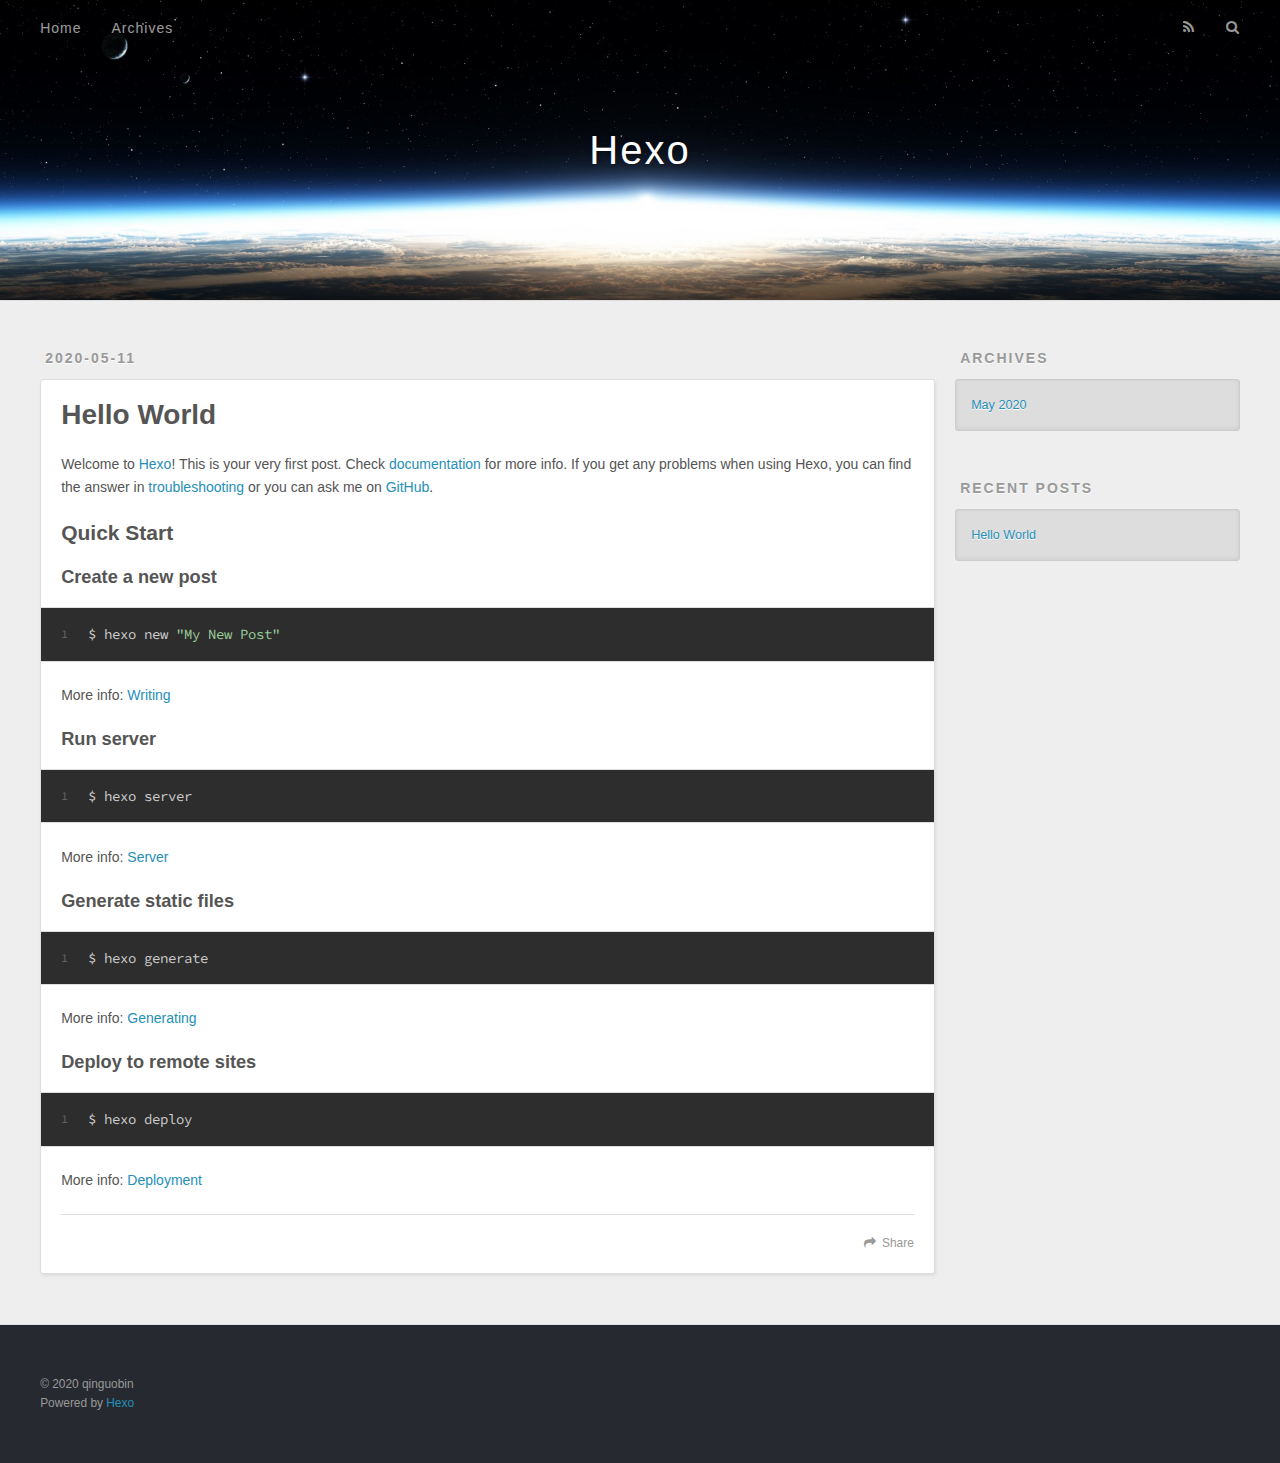
==== index.html @ 2d013c6f "Site updated: 2020-05-11 23:17:41" ====
<!DOCTYPE html>
<html>
<head>
  <meta charset="utf-8">
  

  
  <title>Hexo</title>
  <meta name="viewport" content="width=device-width, initial-scale=1, maximum-scale=1">
  <meta property="og:type" content="website">
<meta property="og:title" content="Hexo">
<meta property="og:url" content="https://qinguobin.github.io/index.html">
<meta property="og:site_name" content="Hexo">
<meta property="og:locale" content="en_US">
<meta property="article:author" content="qinguobin">
<meta name="twitter:card" content="summary">
  
    <link rel="alternate" href="/atom.xml" title="Hexo" type="application/atom+xml">
  
  
    <link rel="icon" href="/favicon.png">
  
  
    <link href="//fonts.googleapis.com/css?family=Source+Code+Pro" rel="stylesheet" type="text/css">
  
  
<link rel="stylesheet" href="/css/style.css">

<meta name="generator" content="Hexo 4.2.0"></head>

<body>
  <div id="container">
    <div id="wrap">
      <header id="header">
  <div id="banner"></div>
  <div id="header-outer" class="outer">
    <div id="header-title" class="inner">
      <h1 id="logo-wrap">
        <a href="/" id="logo">Hexo</a>
      </h1>
      
    </div>
    <div id="header-inner" class="inner">
      <nav id="main-nav">
        <a id="main-nav-toggle" class="nav-icon"></a>
        
          <a class="main-nav-link" href="/">Home</a>
        
          <a class="main-nav-link" href="/archives">Archives</a>
        
      </nav>
      <nav id="sub-nav">
        
          <a id="nav-rss-link" class="nav-icon" href="/atom.xml" title="RSS Feed"></a>
        
        <a id="nav-search-btn" class="nav-icon" title="Search"></a>
      </nav>
      <div id="search-form-wrap">
        <form action="//google.com/search" method="get" accept-charset="UTF-8" class="search-form"><input type="search" name="q" class="search-form-input" placeholder="Search"><button type="submit" class="search-form-submit">&#xF002;</button><input type="hidden" name="sitesearch" value="https://qinguobin.github.io"></form>
      </div>
    </div>
  </div>
</header>
      <div class="outer">
        <section id="main">
  
    <article id="post-hello-world" class="article article-type-post" itemscope itemprop="blogPost">
  <div class="article-meta">
    <a href="/2020/05/11/hello-world/" class="article-date">
  <time datetime="2020-05-11T14:51:49.884Z" itemprop="datePublished">2020-05-11</time>
</a>
    
  </div>
  <div class="article-inner">
    
    
      <header class="article-header">
        
  
    <h1 itemprop="name">
      <a class="article-title" href="/2020/05/11/hello-world/">Hello World</a>
    </h1>
  

      </header>
    
    <div class="article-entry" itemprop="articleBody">
      
        <p>Welcome to <a href="https://hexo.io/" target="_blank" rel="noopener">Hexo</a>! This is your very first post. Check <a href="https://hexo.io/docs/" target="_blank" rel="noopener">documentation</a> for more info. If you get any problems when using Hexo, you can find the answer in <a href="https://hexo.io/docs/troubleshooting.html" target="_blank" rel="noopener">troubleshooting</a> or you can ask me on <a href="https://github.com/hexojs/hexo/issues" target="_blank" rel="noopener">GitHub</a>.</p>
<h2 id="Quick-Start"><a href="#Quick-Start" class="headerlink" title="Quick Start"></a>Quick Start</h2><h3 id="Create-a-new-post"><a href="#Create-a-new-post" class="headerlink" title="Create a new post"></a>Create a new post</h3><figure class="highlight bash"><table><tr><td class="gutter"><pre><span class="line">1</span><br></pre></td><td class="code"><pre><span class="line">$ hexo new <span class="string">"My New Post"</span></span><br></pre></td></tr></table></figure>

<p>More info: <a href="https://hexo.io/docs/writing.html" target="_blank" rel="noopener">Writing</a></p>
<h3 id="Run-server"><a href="#Run-server" class="headerlink" title="Run server"></a>Run server</h3><figure class="highlight bash"><table><tr><td class="gutter"><pre><span class="line">1</span><br></pre></td><td class="code"><pre><span class="line">$ hexo server</span><br></pre></td></tr></table></figure>

<p>More info: <a href="https://hexo.io/docs/server.html" target="_blank" rel="noopener">Server</a></p>
<h3 id="Generate-static-files"><a href="#Generate-static-files" class="headerlink" title="Generate static files"></a>Generate static files</h3><figure class="highlight bash"><table><tr><td class="gutter"><pre><span class="line">1</span><br></pre></td><td class="code"><pre><span class="line">$ hexo generate</span><br></pre></td></tr></table></figure>

<p>More info: <a href="https://hexo.io/docs/generating.html" target="_blank" rel="noopener">Generating</a></p>
<h3 id="Deploy-to-remote-sites"><a href="#Deploy-to-remote-sites" class="headerlink" title="Deploy to remote sites"></a>Deploy to remote sites</h3><figure class="highlight bash"><table><tr><td class="gutter"><pre><span class="line">1</span><br></pre></td><td class="code"><pre><span class="line">$ hexo deploy</span><br></pre></td></tr></table></figure>

<p>More info: <a href="https://hexo.io/docs/one-command-deployment.html" target="_blank" rel="noopener">Deployment</a></p>

      
    </div>
    <footer class="article-footer">
      <a data-url="https://qinguobin.github.io/2020/05/11/hello-world/" data-id="cka2mr97800005gwf0x9o328q" class="article-share-link">Share</a>
      
      
    </footer>
  </div>
  
</article>


  


</section>
        
          <aside id="sidebar">
  
    

  
    

  
    
  
    
  <div class="widget-wrap">
    <h3 class="widget-title">Archives</h3>
    <div class="widget">
      <ul class="archive-list"><li class="archive-list-item"><a class="archive-list-link" href="/archives/2020/05/">May 2020</a></li></ul>
    </div>
  </div>


  
    
  <div class="widget-wrap">
    <h3 class="widget-title">Recent Posts</h3>
    <div class="widget">
      <ul>
        
          <li>
            <a href="/2020/05/11/hello-world/">Hello World</a>
          </li>
        
      </ul>
    </div>
  </div>

  
</aside>
        
      </div>
      <footer id="footer">
  
  <div class="outer">
    <div id="footer-info" class="inner">
      &copy; 2020 qinguobin<br>
      Powered by <a href="http://hexo.io/" target="_blank">Hexo</a>
    </div>
  </div>
</footer>
    </div>
    <nav id="mobile-nav">
  
    <a href="/" class="mobile-nav-link">Home</a>
  
    <a href="/archives" class="mobile-nav-link">Archives</a>
  
</nav>
    

<script src="//ajax.googleapis.com/ajax/libs/jquery/2.0.3/jquery.min.js"></script>


  
<link rel="stylesheet" href="/fancybox/jquery.fancybox.css">

  
<script src="/fancybox/jquery.fancybox.pack.js"></script>




<script src="/js/script.js"></script>




  </div>
</body>
</html>
---- css/style.css ----
body {
  width: 100%;
}
body:before,
body:after {
  content: "";
  display: table;
}
body:after {
  clear: both;
}
html,
body,
div,
span,
applet,
object,
iframe,
h1,
h2,
h3,
h4,
h5,
h6,
p,
blockquote,
pre,
a,
abbr,
acronym,
address,
big,
cite,
code,
del,
dfn,
em,
img,
ins,
kbd,
q,
s,
samp,
small,
strike,
strong,
sub,
sup,
tt,
var,
dl,
dt,
dd,
ol,
ul,
li,
fieldset,
form,
label,
legend,
table,
caption,
tbody,
tfoot,
thead,
tr,
th,
td {
  margin: 0;
  padding: 0;
  border: 0;
  outline: 0;
  font-weight: inherit;
  font-style: inherit;
  font-family: inherit;
  font-size: 100%;
  vertical-align: baseline;
}
body {
  line-height: 1;
  color: #000;
  background: #fff;
}
ol,
ul {
  list-style: none;
}
table {
  border-collapse: separate;
  border-spacing: 0;
  vertical-align: middle;
}
caption,
th,
td {
  text-align: left;
  font-weight: normal;
  vertical-align: middle;
}
a img {
  border: none;
}
input,
button {
  margin: 0;
  padding: 0;
}
input::-moz-focus-inner,
button::-moz-focus-inner {
  border: 0;
  padding: 0;
}
@font-face {
  font-family: FontAwesome;
  font-style: normal;
  font-weight: normal;
  src: url("fonts/fontawesome-webfont.eot?v=#4.0.3");
  src: url("fonts/fontawesome-webfont.eot?#iefix&v=#4.0.3") format("embedded-opentype"), url("fonts/fontawesome-webfont.woff?v=#4.0.3") format("woff"), url("fonts/fontawesome-webfont.ttf?v=#4.0.3") format("truetype"), url("fonts/fontawesome-webfont.svg#fontawesomeregular?v=#4.0.3") format("svg");
}
html,
body,
#container {
  height: 100%;
}
body {
  background: #eee;
  font: 14px -apple-system, BlinkMacSystemFont, "Segoe UI", "Roboto", "Oxygen", "Ubuntu", "Cantarell", "Fira Sans", "Droid Sans", "Helvetica Neue", sans-serif;
  -webkit-text-size-adjust: 100%;
}
.outer {
  max-width: 1220px;
  margin: 0 auto;
  padding: 0 20px;
}
.outer:before,
.outer:after {
  content: "";
  display: table;
}
.outer:after {
  clear: both;
}
.inner {
  display: inline;
  float: left;
  width: 98.33333333333333%;
  margin: 0 0.833333333333333%;
}
.left,
.alignleft {
  float: left;
}
.right,
.alignright {
  float: right;
}
.clear {
  clear: both;
}
#container {
  position: relative;
}
.mobile-nav-on {
  overflow: hidden;
}
#wrap {
  height: 100%;
  width: 100%;
  position: absolute;
  top: 0;
  left: 0;
  -webkit-transition: 0.2s ease-out;
  -moz-transition: 0.2s ease-out;
  -ms-transition: 0.2s ease-out;
  transition: 0.2s ease-out;
  z-index: 1;
  background: #eee;
}
.mobile-nav-on #wrap {
  left: 280px;
}
@media screen and (min-width: 768px) {
  #main {
    display: inline;
    float: left;
    width: 73.33333333333333%;
    margin: 0 0.833333333333333%;
  }
}
.article-date,
.article-category-link,
.archive-year,
.widget-title {
  text-decoration: none;
  text-transform: uppercase;
  letter-spacing: 2px;
  color: #999;
  margin-bottom: 1em;
  margin-left: 5px;
  line-height: 1em;
  text-shadow: 0 1px #fff;
  font-weight: bold;
}
.article-inner,
.archive-article-inner {
  background: #fff;
  -webkit-box-shadow: 1px 2px 3px #ddd;
  box-shadow: 1px 2px 3px #ddd;
  border: 1px solid #ddd;
  border-radius: 3px;
}
.article-entry h1,
.widget h1 {
  font-size: 2em;
}
.article-entry h2,
.widget h2 {
  font-size: 1.5em;
}
.article-entry h3,
.widget h3 {
  font-size: 1.3em;
}
.article-entry h4,
.widget h4 {
  font-size: 1.2em;
}
.article-entry h5,
.widget h5 {
  font-size: 1em;
}
.article-entry h6,
.widget h6 {
  font-size: 1em;
  color: #999;
}
.article-entry hr,
.widget hr {
  border: 1px dashed #ddd;
}
.article-entry strong,
.widget strong {
  font-weight: bold;
}
.article-entry em,
.widget em,
.article-entry cite,
.widget cite {
  font-style: italic;
}
.article-entry sup,
.widget sup,
.article-entry sub,
.widget sub {
  font-size: 0.75em;
  line-height: 0;
  position: relative;
  vertical-align: baseline;
}
.article-entry sup,
.widget sup {
  top: -0.5em;
}
.article-entry sub,
.widget sub {
  bottom: -0.2em;
}
.article-entry small,
.widget small {
  font-size: 0.85em;
}
.article-entry acronym,
.widget acronym,
.article-entry abbr,
.widget abbr {
  border-bottom: 1px dotted;
}
.article-entry ul,
.widget ul,
.article-entry ol,
.widget ol,
.article-entry dl,
.widget dl {
  margin: 0 20px;
  line-height: 1.6em;
}
.article-entry ul ul,
.widget ul ul,
.article-entry ol ul,
.widget ol ul,
.article-entry ul ol,
.widget ul ol,
.article-entry ol ol,
.widget ol ol {
  margin-top: 0;
  margin-bottom: 0;
}
.article-entry ul,
.widget ul {
  list-style: disc;
}
.article-entry ol,
.widget ol {
  list-style: decimal;
}
.article-entry dt,
.widget dt {
  font-weight: bold;
}
#header {
  height: 300px;
  position: relative;
  border-bottom: 1px solid #ddd;
}
#header:before,
#header:after {
  content: "";
  position: absolute;
  left: 0;
  right: 0;
  height: 40px;
}
#header:before {
  top: 0;
  background: -webkit-linear-gradient(rgba(0,0,0,0.2), transparent);
  background: -moz-linear-gradient(rgba(0,0,0,0.2), transparent);
  background: -ms-linear-gradient(rgba(0,0,0,0.2), transparent);
  background: linear-gradient(rgba(0,0,0,0.2), transparent);
}
#header:after {
  bottom: 0;
  background: -webkit-linear-gradient(transparent, rgba(0,0,0,0.2));
  background: -moz-linear-gradient(transparent, rgba(0,0,0,0.2));
  background: -ms-linear-gradient(transparent, rgba(0,0,0,0.2));
  background: linear-gradient(transparent, rgba(0,0,0,0.2));
}
#header-outer {
  height: 100%;
  position: relative;
}
#header-inner {
  position: relative;
  overflow: hidden;
}
#banner {
  position: absolute;
  top: 0;
  left: 0;
  width: 100%;
  height: 100%;
  background: url("images/banner.jpg") center #000;
  -webkit-background-size: cover;
  -moz-background-size: cover;
  background-size: cover;
  z-index: -1;
}
#header-title {
  text-align: center;
  height: 40px;
  position: absolute;
  top: 50%;
  left: 0;
  margin-top: -20px;
}
#logo,
#subtitle {
  text-decoration: none;
  color: #fff;
  font-weight: 300;
  text-shadow: 0 1px 4px rgba(0,0,0,0.3);
}
#logo {
  font-size: 40px;
  line-height: 40px;
  letter-spacing: 2px;
}
#subtitle {
  font-size: 16px;
  line-height: 16px;
  letter-spacing: 1px;
}
#subtitle-wrap {
  margin-top: 16px;
}
#main-nav {
  float: left;
  margin-left: -15px;
}
.nav-icon,
.main-nav-link {
  float: left;
  color: #fff;
  opacity: 0.6;
  text-decoration: none;
  text-shadow: 0 1px rgba(0,0,0,0.2);
  -webkit-transition: opacity 0.2s;
  -moz-transition: opacity 0.2s;
  -ms-transition: opacity 0.2s;
  transition: opacity 0.2s;
  display: block;
  padding: 20px 15px;
}
.nav-icon:hover,
.main-nav-link:hover {
  opacity: 1;
}
.nav-icon {
  font-family: FontAwesome;
  text-align: center;
  font-size: 14px;
  width: 14px;
  height: 14px;
  padding: 20px 15px;
  position: relative;
  cursor: pointer;
}
.main-nav-link {
  font-weight: 300;
  letter-spacing: 1px;
}
@media screen and (max-width: 479px) {
  .main-nav-link {
    display: none;
  }
}
#main-nav-toggle {
  display: none;
}
#main-nav-toggle:before {
  content: "\f0c9";
}
@media screen and (max-width: 479px) {
  #main-nav-toggle {
    display: block;
  }
}
#sub-nav {
  float: right;
  margin-right: -15px;
}
#nav-rss-link:before {
  content: "\f09e";
}
#nav-search-btn:before {
  content: "\f002";
}
#search-form-wrap {
  position: absolute;
  top: 15px;
  width: 150px;
  height: 30px;
  right: -150px;
  opacity: 0;
  -webkit-transition: 0.2s ease-out;
  -moz-transition: 0.2s ease-out;
  -ms-transition: 0.2s ease-out;
  transition: 0.2s ease-out;
}
#search-form-wrap.on {
  opacity: 1;
  right: 0;
}
@media screen and (max-width: 479px) {
  #search-form-wrap {
    width: 100%;
    right: -100%;
  }
}
.search-form {
  position: absolute;
  top: 0;
  left: 0;
  right: 0;
  background: #fff;
  padding: 5px 15px;
  border-radius: 15px;
  -webkit-box-shadow: 0 0 10px rgba(0,0,0,0.3);
  box-shadow: 0 0 10px rgba(0,0,0,0.3);
}
.search-form-input {
  border: none;
  background: none;
  color: #555;
  width: 100%;
  font: 13px -apple-system, BlinkMacSystemFont, "Segoe UI", "Roboto", "Oxygen", "Ubuntu", "Cantarell", "Fira Sans", "Droid Sans", "Helvetica Neue", sans-serif;
  outline: none;
}
.search-form-input::-webkit-search-results-decoration,
.search-form-input::-webkit-search-cancel-button {
  -webkit-appearance: none;
}
.search-form-submit {
  position: absolute;
  top: 50%;
  right: 10px;
  margin-top: -7px;
  font: 13px FontAwesome;
  border: none;
  background: none;
  color: #bbb;
  cursor: pointer;
}
.search-form-submit:hover,
.search-form-submit:focus {
  color: #777;
}
.article {
  margin: 50px 0;
}
.article-inner {
  overflow: hidden;
}
.article-meta:before,
.article-meta:after {
  content: "";
  display: table;
}
.article-meta:after {
  clear: both;
}
.article-date {
  float: left;
}
.article-category {
  float: left;
  line-height: 1em;
  color: #ccc;
  text-shadow: 0 1px #fff;
  margin-left: 8px;
}
.article-category:before {
  content: "\2022";
}
.article-category-link {
  margin: 0 12px 1em;
}
.article-header {
  padding: 20px 20px 0;
}
.article-title {
  text-decoration: none;
  font-size: 2em;
  font-weight: bold;
  color: #555;
  line-height: 1.1em;
  -webkit-transition: color 0.2s;
  -moz-transition: color 0.2s;
  -ms-transition: color 0.2s;
  transition: color 0.2s;
}
a.article-title:hover {
  color: #258fb8;
}
.article-entry {
  color: #555;
  padding: 0 20px;
}
.article-entry:before,
.article-entry:after {
  content: "";
  display: table;
}
.article-entry:after {
  clear: both;
}
.article-entry p,
.article-entry table {
  line-height: 1.6em;
  margin: 1.6em 0;
}
.article-entry h1,
.article-entry h2,
.article-entry h3,
.article-entry h4,
.article-entry h5,
.article-entry h6 {
  font-weight: bold;
}
.article-entry h1,
.article-entry h2,
.article-entry h3,
.article-entry h4,
.article-entry h5,
.article-entry h6 {
  line-height: 1.1em;
  margin: 1.1em 0;
}
.article-entry a {
  color: #258fb8;
  text-decoration: none;
}
.article-entry a:hover {
  text-decoration: underline;
}
.article-entry ul,
.article-entry ol,
.article-entry dl {
  margin-top: 1.6em;
  margin-bottom: 1.6em;
}
.article-entry img,
.article-entry video {
  max-width: 100%;
  height: auto;
  display: block;
  margin: auto;
}
.article-entry iframe {
  border: none;
}
.article-entry table {
  width: 100%;
  border-collapse: collapse;
  border-spacing: 0;
}
.article-entry th {
  font-weight: bold;
  border-bottom: 3px solid #ddd;
  padding-bottom: 0.5em;
}
.article-entry td {
  border-bottom: 1px solid #ddd;
  padding: 10px 0;
}
.article-entry blockquote {
  font-family: Georgia, "Times New Roman", serif;
  font-size: 1.4em;
  margin: 1.6em 20px;
  text-align: center;
}
.article-entry blockquote footer {
  font-size: 14px;
  margin: 1.6em 0;
  font-family: -apple-system, BlinkMacSystemFont, "Segoe UI", "Roboto", "Oxygen", "Ubuntu", "Cantarell", "Fira Sans", "Droid Sans", "Helvetica Neue", sans-serif;
}
.article-entry blockquote footer cite:before {
  content: "—";
  padding: 0 0.5em;
}
.article-entry .pullquote {
  text-align: left;
  width: 45%;
  margin: 0;
}
.article-entry .pullquote.left {
  margin-left: 0.5em;
  margin-right: 1em;
}
.article-entry .pullquote.right {
  margin-right: 0.5em;
  margin-left: 1em;
}
.article-entry .caption {
  color: #999;
  display: block;
  font-size: 0.9em;
  margin-top: 0.5em;
  position: relative;
  text-align: center;
}
.article-entry .video-container {
  position: relative;
  padding-top: 56.25%;
  height: 0;
  overflow: hidden;
}
.article-entry .video-container iframe,
.article-entry .video-container object,
.article-entry .video-container embed {
  position: absolute;
  top: 0;
  left: 0;
  width: 100%;
  height: 100%;
  margin-top: 0;
}
.article-more-link a {
  display: inline-block;
  line-height: 1em;
  padding: 6px 15px;
  border-radius: 15px;
  background: #eee;
  color: #999;
  text-shadow: 0 1px #fff;
  text-decoration: none;
}
.article-more-link a:hover {
  background: #258fb8;
  color: #fff;
  text-decoration: none;
  text-shadow: 0 1px #1e7293;
}
.article-footer {
  font-size: 0.85em;
  line-height: 1.6em;
  border-top: 1px solid #ddd;
  padding-top: 1.6em;
  margin: 0 20px 20px;
}
.article-footer:before,
.article-footer:after {
  content: "";
  display: table;
}
.article-footer:after {
  clear: both;
}
.article-footer a {
  color: #999;
  text-decoration: none;
}
.article-footer a:hover {
  color: #555;
}
.article-tag-list-item {
  float: left;
  margin-right: 10px;
}
.article-tag-list-link:before {
  content: "#";
}
.article-comment-link {
  float: right;
}
.article-comment-link:before {
  content: "\f075";
  font-family: FontAwesome;
  padding-right: 8px;
}
.article-share-link {
  cursor: pointer;
  float: right;
  margin-left: 20px;
}
.article-share-link:before {
  content: "\f064";
  font-family: FontAwesome;
  padding-right: 6px;
}
#article-nav {
  position: relative;
}
#article-nav:before,
#article-nav:after {
  content: "";
  display: table;
}
#article-nav:after {
  clear: both;
}
@media screen and (min-width: 768px) {
  #article-nav {
    margin: 50px 0;
  }
  #article-nav:before {
    width: 8px;
    height: 8px;
    position: absolute;
    top: 50%;
    left: 50%;
    margin-top: -4px;
    margin-left: -4px;
    content: "";
    border-radius: 50%;
    background: #ddd;
    -webkit-box-shadow: 0 1px 2px #fff;
    box-shadow: 0 1px 2px #fff;
  }
}
.article-nav-link-wrap {
  text-decoration: none;
  text-shadow: 0 1px #fff;
  color: #999;
  -webkit-box-sizing: border-box;
  -moz-box-sizing: border-box;
  box-sizing: border-box;
  margin-top: 50px;
  text-align: center;
  display: block;
}
.article-nav-link-wrap:hover {
  color: #555;
}
@media screen and (min-width: 768px) {
  .article-nav-link-wrap {
    width: 50%;
    margin-top: 0;
  }
}
@media screen and (min-width: 768px) {
  #article-nav-newer {
    float: left;
    text-align: right;
    padding-right: 20px;
  }
}
@media screen and (min-width: 768px) {
  #article-nav-older {
    float: right;
    text-align: left;
    padding-left: 20px;
  }
}
.article-nav-caption {
  text-transform: uppercase;
  letter-spacing: 2px;
  color: #ddd;
  line-height: 1em;
  font-weight: bold;
}
#article-nav-newer .article-nav-caption {
  margin-right: -2px;
}
.article-nav-title {
  font-size: 0.85em;
  line-height: 1.6em;
  margin-top: 0.5em;
}
.article-share-box {
  position: absolute;
  display: none;
  background: #fff;
  -webkit-box-shadow: 1px 2px 10px rgba(0,0,0,0.2);
  box-shadow: 1px 2px 10px rgba(0,0,0,0.2);
  border-radius: 3px;
  margin-left: -145px;
  overflow: hidden;
  z-index: 1;
}
.article-share-box.on {
  display: block;
}
.article-share-input {
  width: 100%;
  background: none;
  -webkit-box-sizing: border-box;
  -moz-box-sizing: border-box;
  box-sizing: border-box;
  font: 14px -apple-system, BlinkMacSystemFont, "Segoe UI", "Roboto", "Oxygen", "Ubuntu", "Cantarell", "Fira Sans", "Droid Sans", "Helvetica Neue", sans-serif;
  padding: 0 15px;
  color: #555;
  outline: none;
  border: 1px solid #ddd;
  border-radius: 3px 3px 0 0;
  height: 36px;
  line-height: 36px;
}
.article-share-links {
  background: #eee;
}
.article-share-links:before,
.article-share-links:after {
  content: "";
  display: table;
}
.article-share-links:after {
  clear: both;
}
.article-share-twitter,
.article-share-facebook,
.article-share-pinterest,
.article-share-google {
  width: 50px;
  height: 36px;
  display: block;
  float: left;
  position: relative;
  color: #999;
  text-shadow: 0 1px #fff;
}
.article-share-twitter:before,
.article-share-facebook:before,
.article-share-pinterest:before,
.article-share-google:before {
  font-size: 20px;
  font-family: FontAwesome;
  width: 20px;
  height: 20px;
  position: absolute;
  top: 50%;
  left: 50%;
  margin-top: -10px;
  margin-left: -10px;
  text-align: center;
}
.article-share-twitter:hover,
.article-share-facebook:hover,
.article-share-pinterest:hover,
.article-share-google:hover {
  color: #fff;
}
.article-share-twitter:before {
  content: "\f099";
}
.article-share-twitter:hover {
  background: #00aced;
  text-shadow: 0 1px #008abe;
}
.article-share-facebook:before {
  content: "\f09a";
}
.article-share-facebook:hover {
  background: #3b5998;
  text-shadow: 0 1px #2f477a;
}
.article-share-pinterest:before {
  content: "\f0d2";
}
.article-share-pinterest:hover {
  background: #cb2027;
  text-shadow: 0 1px #a21a1f;
}
.article-share-google:before {
  content: "\f0d5";
}
.article-share-google:hover {
  background: #dd4b39;
  text-shadow: 0 1px #be3221;
}
.article-gallery {
  background: #000;
  position: relative;
}
.article-gallery-photos {
  position: relative;
  overflow: hidden;
}
.article-gallery-img {
  display: none;
  max-width: 100%;
}
.article-gallery-img:first-child {
  display: block;
}
.article-gallery-img.loaded {
  position: absolute;
  display: block;
}
.article-gallery-img img {
  display: block;
  max-width: 100%;
  margin: 0 auto;
}
#comments {
  background: #fff;
  -webkit-box-shadow: 1px 2px 3px #ddd;
  box-shadow: 1px 2px 3px #ddd;
  padding: 20px;
  border: 1px solid #ddd;
  border-radius: 3px;
  margin: 50px 0;
}
#comments a {
  color: #258fb8;
}
.archives-wrap {
  margin: 50px 0;
}
.archives:before,
.archives:after {
  content: "";
  display: table;
}
.archives:after {
  clear: both;
}
.archive-year-wrap {
  margin-bottom: 1em;
}
.archives {
  -webkit-column-gap: 10px;
  -moz-column-gap: 10px;
  column-gap: 10px;
}
@media screen and (min-width: 480px) and (max-width: 767px) {
  .archives {
    -webkit-column-count: 2;
    -moz-column-count: 2;
    column-count: 2;
  }
}
@media screen and (min-width: 768px) {
  .archives {
    -webkit-column-count: 3;
    -moz-column-count: 3;
    column-count: 3;
  }
}
.archive-article {
  -webkit-column-break-inside: avoid;
  page-break-inside: avoid;
  overflow: hidden;
  break-inside: avoid-column;
}
.archive-article-inner {
  padding: 10px;
  margin-bottom: 15px;
}
.archive-article-title {
  text-decoration: none;
  font-weight: bold;
  color: #555;
  -webkit-transition: color 0.2s;
  -moz-transition: color 0.2s;
  -ms-transition: color 0.2s;
  transition: color 0.2s;
  line-height: 1.6em;
}
.archive-article-title:hover {
  color: #258fb8;
}
.archive-article-footer {
  margin-top: 1em;
}
.archive-article-date {
  color: #999;
  text-decoration: none;
  font-size: 0.85em;
  line-height: 1em;
  margin-bottom: 0.5em;
  display: block;
}
#page-nav {
  margin: 50px auto;
  background: #fff;
  -webkit-box-shadow: 1px 2px 3px #ddd;
  box-shadow: 1px 2px 3px #ddd;
  border: 1px solid #ddd;
  border-radius: 3px;
  text-align: center;
  color: #999;
  overflow: hidden;
}
#page-nav:before,
#page-nav:after {
  content: "";
  display: table;
}
#page-nav:after {
  clear: both;
}
#page-nav a,
#page-nav span {
  padding: 10px 20px;
  line-height: 1;
  height: 2ex;
}
#page-nav a {
  color: #999;
  text-decoration: none;
}
#page-nav a:hover {
  background: #999;
  color: #fff;
}
#page-nav .prev {
  float: left;
}
#page-nav .next {
  float: right;
}
#page-nav .page-number {
  display: inline-block;
}
@media screen and (max-width: 479px) {
  #page-nav .page-number {
    display: none;
  }
}
#page-nav .current {
  color: #555;
  font-weight: bold;
}
#page-nav .space {
  color: #ddd;
}
#footer {
  background: #262a30;
  padding: 50px 0;
  border-top: 1px solid #ddd;
  color: #999;
}
#footer a {
  color: #258fb8;
  text-decoration: none;
}
#footer a:hover {
  text-decoration: underline;
}
#footer-info {
  line-height: 1.6em;
  font-size: 0.85em;
}
.article-entry pre,
.article-entry .highlight {
  background: #2d2d2d;
  margin: 0 -20px;
  padding: 15px 20px;
  border-style: solid;
  border-color: #ddd;
  border-width: 1px 0;
  overflow: auto;
  color: #ccc;
  line-height: 22.400000000000002px;
}
.article-entry .highlight .gutter pre,
.article-entry .gist .gist-file .gist-data .line-numbers {
  color: #666;
  font-size: 0.85em;
}
.article-entry pre,
.article-entry code {
  font-family: "Source Code Pro", Consolas, Monaco, Menlo, Consolas, monospace;
}
.article-entry code {
  background: #eee;
  text-shadow: 0 1px #fff;
  padding: 0 0.3em;
}
.article-entry pre code {
  background: none;
  text-shadow: none;
  padding: 0;
}
.article-entry .highlight pre {
  border: none;
  margin: 0;
  padding: 0;
}
.article-entry .highlight table {
  margin: 0;
  width: auto;
}
.article-entry .highlight td {
  border: none;
  padding: 0;
}
.article-entry .highlight figcaption {
  font-size: 0.85em;
  color: #999;
  line-height: 1em;
  margin-bottom: 1em;
}
.article-entry .highlight figcaption:before,
.article-entry .highlight figcaption:after {
  content: "";
  display: table;
}
.article-entry .highlight figcaption:after {
  clear: both;
}
.article-entry .highlight figcaption a {
  float: right;
}
.article-entry .highlight .gutter pre {
  text-align: right;
  padding-right: 20px;
}
.article-entry .highlight .line {
  height: 22.400000000000002px;
}
.article-entry .highlight .line.marked {
  background: #515151;
}
.article-entry .gist {
  margin: 0 -20px;
  border-style: solid;
  border-color: #ddd;
  border-width: 1px 0;
  background: #2d2d2d;
  padding: 15px 20px 15px 0;
}
.article-entry .gist .gist-file {
  border: none;
  font-family: "Source Code Pro", Consolas, Monaco, Menlo, Consolas, monospace;
  margin: 0;
}
.article-entry .gist .gist-file .gist-data {
  background: none;
  border: none;
}
.article-entry .gist .gist-file .gist-data .line-numbers {
  background: none;
  border: none;
  padding: 0 20px 0 0;
}
.article-entry .gist .gist-file .gist-data .line-data {
  padding: 0 !important;
}
.article-entry .gist .gist-file .highlight {
  margin: 0;
  padding: 0;
  border: none;
}
.article-entry .gist .gist-file .gist-meta {
  background: #2d2d2d;
  color: #999;
  font: 0.85em -apple-system, BlinkMacSystemFont, "Segoe UI", "Roboto", "Oxygen", "Ubuntu", "Cantarell", "Fira Sans", "Droid Sans", "Helvetica Neue", sans-serif;
  text-shadow: 0 0;
  padding: 0;
  margin-top: 1em;
  margin-left: 20px;
}
.article-entry .gist .gist-file .gist-meta a {
  color: #258fb8;
  font-weight: normal;
}
.article-entry .gist .gist-file .gist-meta a:hover {
  text-decoration: underline;
}
pre .comment,
pre .title {
  color: #999;
}
pre .variable,
pre .attribute,
pre .tag,
pre .regexp,
pre .ruby .constant,
pre .xml .tag .title,
pre .xml .pi,
pre .xml .doctype,
pre .html .doctype,
pre .css .id,
pre .css .class,
pre .css .pseudo {
  color: #f2777a;
}
pre .number,
pre .preprocessor,
pre .built_in,
pre .literal,
pre .params,
pre .constant {
  color: #f99157;
}
pre .class,
pre .ruby .class .title,
pre .css .rules .attribute {
  color: #9c9;
}
pre .string,
pre .value,
pre .inheritance,
pre .header,
pre .ruby .symbol,
pre .xml .cdata {
  color: #9c9;
}
pre .css .hexcolor {
  color: #6cc;
}
pre .function,
pre .python .decorator,
pre .python .title,
pre .ruby .function .title,
pre .ruby .title .keyword,
pre .perl .sub,
pre .javascript .title,
pre .coffeescript .title {
  color: #69c;
}
pre .keyword,
pre .javascript .function {
  color: #c9c;
}
@media screen and (max-width: 479px) {
  #mobile-nav {
    position: absolute;
    top: 0;
    left: 0;
    width: 280px;
    height: 100%;
    background: #191919;
    border-right: 1px solid #fff;
  }
}
@media screen and (max-width: 479px) {
  .mobile-nav-link {
    display: block;
    color: #999;
    text-decoration: none;
    padding: 15px 20px;
    font-weight: bold;
  }
  .mobile-nav-link:hover {
    color: #fff;
  }
}
@media screen and (min-width: 768px) {
  #sidebar {
    display: inline;
    float: left;
    width: 23.333333333333332%;
    margin: 0 0.833333333333333%;
  }
}
.widget-wrap {
  margin: 50px 0;
}
.widget {
  color: #777;
  text-shadow: 0 1px #fff;
  background: #ddd;
  -webkit-box-shadow: 0 -1px 4px #ccc inset;
  box-shadow: 0 -1px 4px #ccc inset;
  border: 1px solid #ccc;
  padding: 15px;
  border-radius: 3px;
}
.widget a {
  color: #258fb8;
  text-decoration: none;
}
.widget a:hover {
  text-decoration: underline;
}
.widget ul ul,
.widget ol ul,
.widget dl ul,
.widget ul ol,
.widget ol ol,
.widget dl ol,
.widget ul dl,
.widget ol dl,
.widget dl dl {
  margin-left: 15px;
  list-style: disc;
}
.widget {
  line-height: 1.6em;
  word-wrap: break-word;
  font-size: 0.9em;
}
.widget ul,
.widget ol {
  list-style: none;
  margin: 0;
}
.widget ul ul,
.widget ol ul,
.widget ul ol,
.widget ol ol {
  margin: 0 20px;
}
.widget ul ul,
.widget ol ul {
  list-style: disc;
}
.widget ul ol,
.widget ol ol {
  list-style: decimal;
}
.category-list-count,
.tag-list-count,
.archive-list-count {
  padding-left: 5px;
  color: #999;
  font-size: 0.85em;
}
.category-list-count:before,
.tag-list-count:before,
.archive-list-count:before {
  content: "(";
}
.category-list-count:after,
.tag-list-count:after,
.archive-list-count:after {
  content: ")";
}
.tagcloud a {
  margin-right: 5px;
  display: inline-block;
}
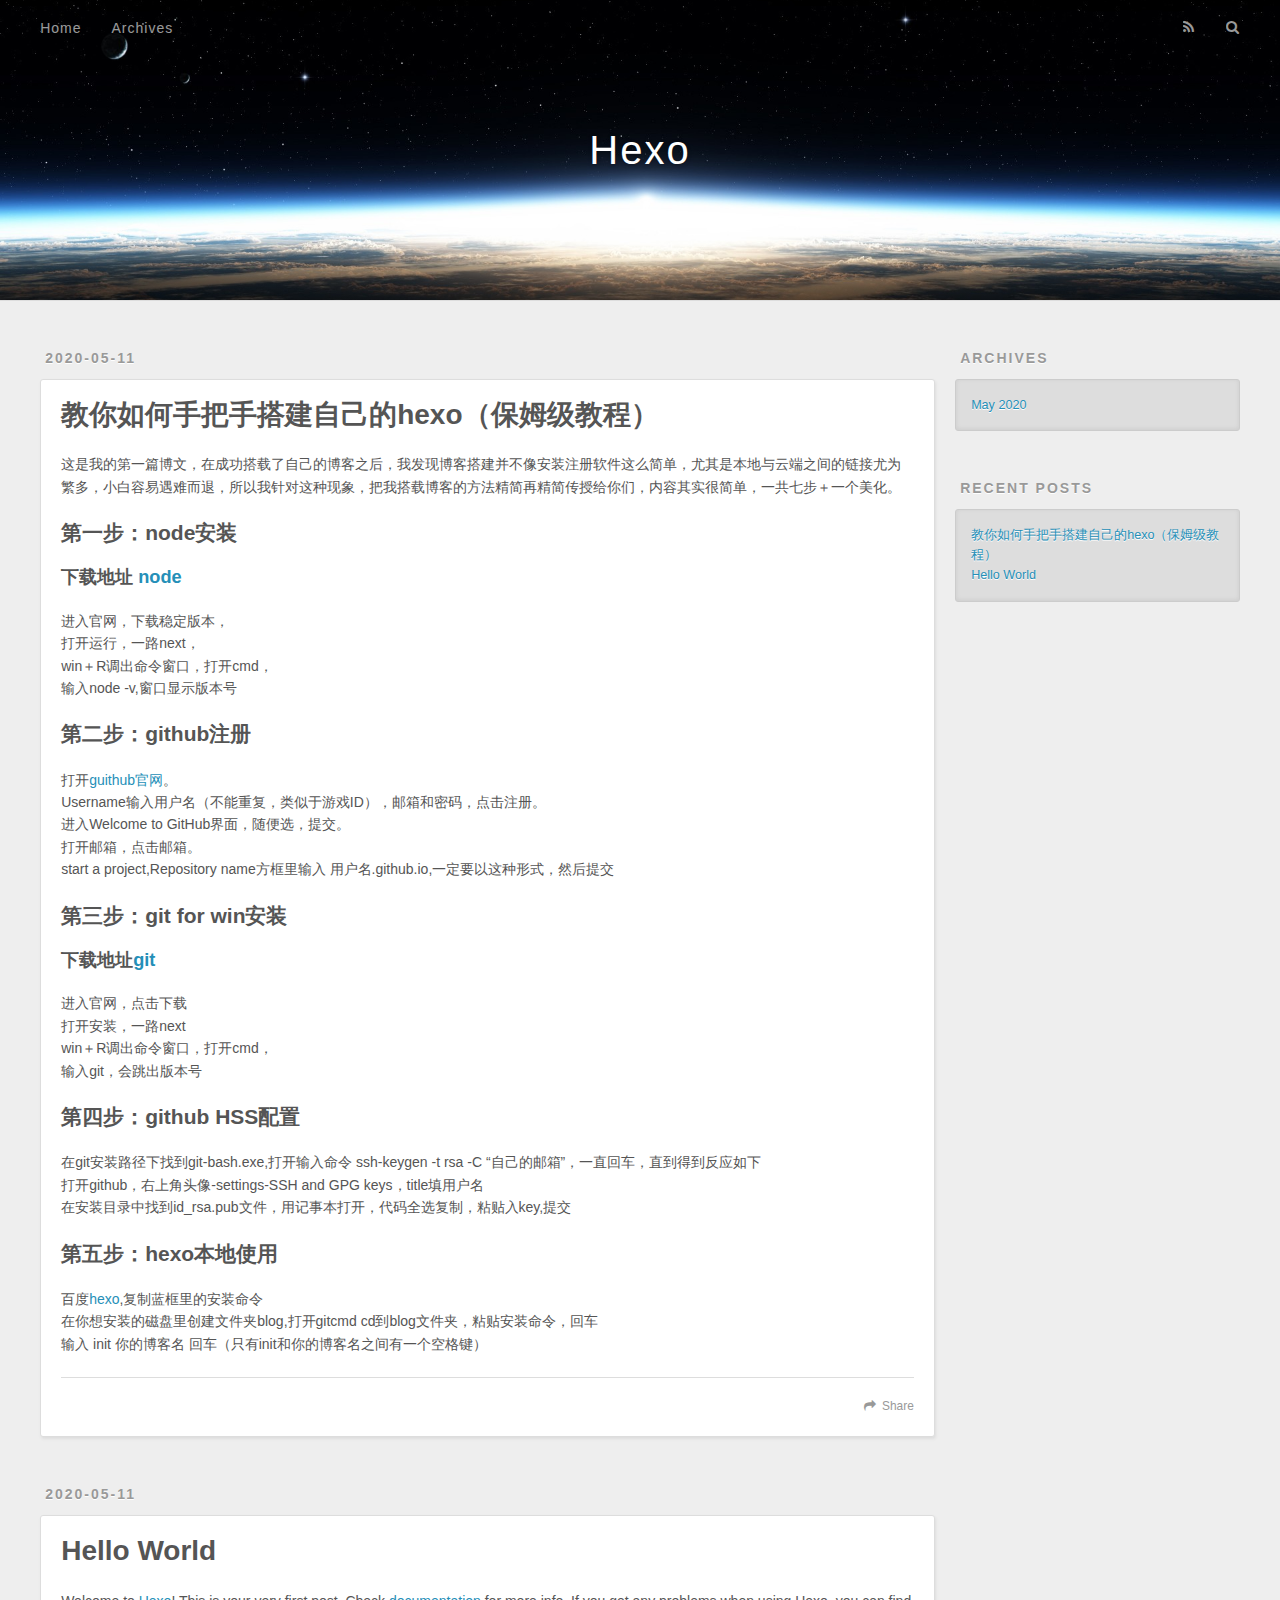
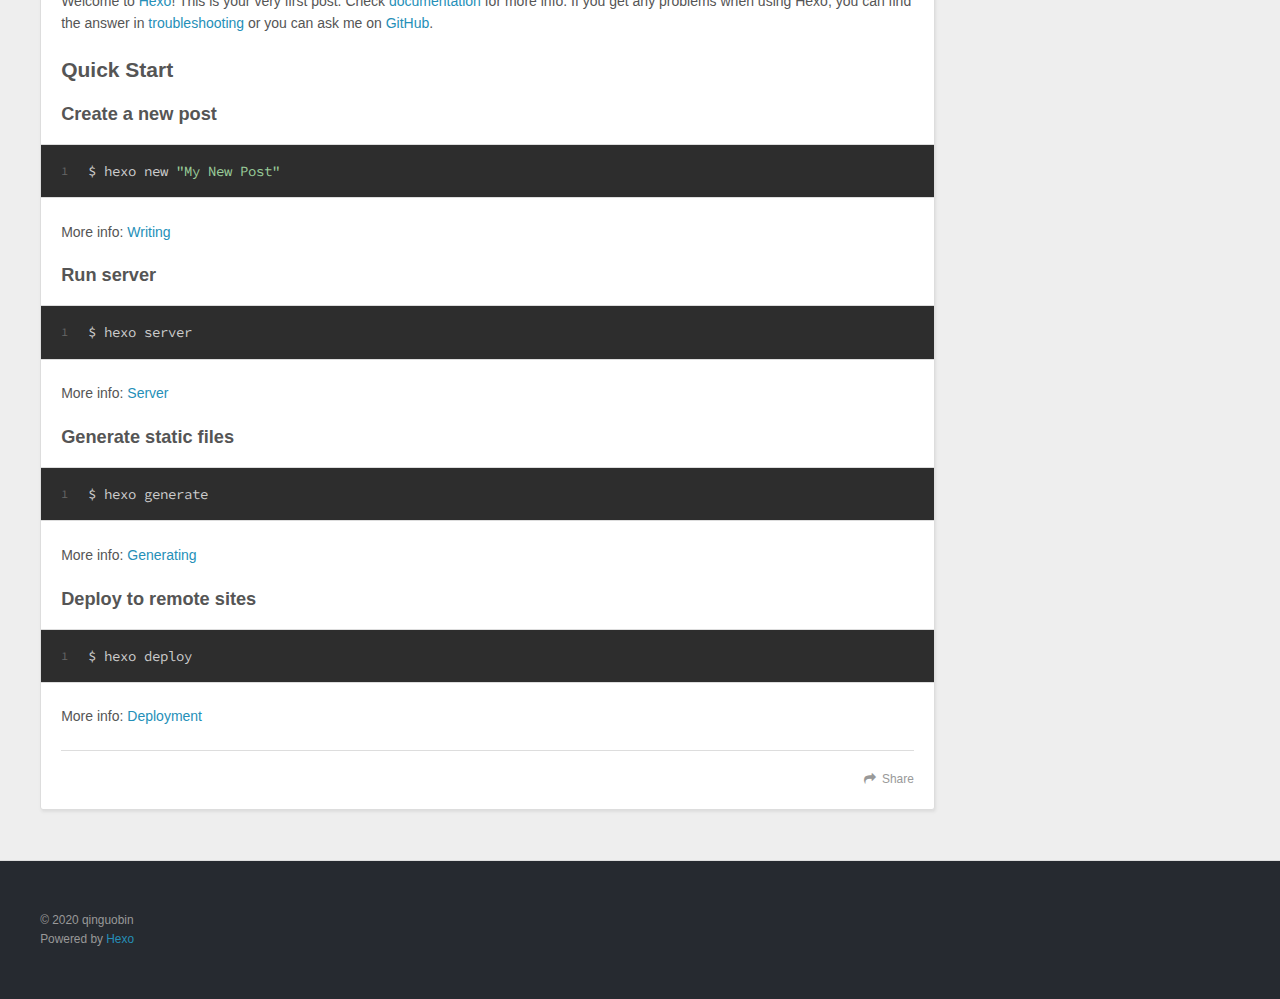
==== commit 46825c41: "Site updated: 2020-05-12 01:07:24" ====
--- a/index.html
+++ b/index.html
@@ -11,7 +11,6 @@
 <meta property="og:title" content="Hexo">
 <meta property="og:url" content="https://qinguobin.github.io/index.html">
 <meta property="og:site_name" content="Hexo">
-<meta property="og:locale" content="en_US">
 <meta property="article:author" content="qinguobin">
 <meta name="twitter:card" content="summary">
   
@@ -64,6 +63,48 @@
       <div class="outer">
         <section id="main">
   
+    <article id="post-first-blog" class="article article-type-post" itemscope itemprop="blogPost">
+  <div class="article-meta">
+    <a href="/2020/05/11/first-blog/" class="article-date">
+  <time datetime="2020-05-11T15:55:06.782Z" itemprop="datePublished">2020-05-11</time>
+</a>
+    
+  </div>
+  <div class="article-inner">
+    
+    
+      <header class="article-header">
+        
+  
+    <h1 itemprop="name">
+      <a class="article-title" href="/2020/05/11/first-blog/">教你如何手把手搭建自己的hexo（保姆级教程）</a>
+    </h1>
+  
+
+      </header>
+    
+    <div class="article-entry" itemprop="articleBody">
+      
+        <p>这是我的第一篇博文，在成功搭载了自己的博客之后，我发现博客搭建并不像安装注册软件这么简单，尤其是本地与云端之间的链接尤为繁多，小白容易遇难而退，所以我针对这种现象，把我搭载博客的方法精简再精简传授给你们，内容其实很简单，一共七步＋一个美化。</p>
+<h2 id="第一步：node安装"><a href="#第一步：node安装" class="headerlink" title="第一步：node安装"></a>第一步：node安装</h2><h3 id="下载地址-node"><a href="#下载地址-node" class="headerlink" title="下载地址 node"></a>下载地址 <a href="https://nodejs.org/zh-cn/" target="_blank" rel="noopener">node</a></h3><p>进入官网，下载稳定版本，<br>打开运行，一路next，<br>win＋R调出命令窗口，打开cmd，<br>输入node -v,窗口显示版本号</p>
+<h2 id="第二步：github注册"><a href="#第二步：github注册" class="headerlink" title="第二步：github注册"></a>第二步：github注册</h2><p>打开<a href="https://github.com" target="_blank" rel="noopener">guithub官网</a>。<br>Username输入用户名（不能重复，类似于游戏ID），邮箱和密码，点击注册。<br>进入Welcome to GitHub界面，随便选，提交。<br>打开邮箱，点击邮箱。<br>start a project,Repository name方框里输入 用户名.github.io,一定要以这种形式，然后提交</p>
+<h2 id="第三步：git-for-win安装"><a href="#第三步：git-for-win安装" class="headerlink" title="第三步：git for win安装"></a>第三步：git for win安装</h2><h3 id="下载地址git"><a href="#下载地址git" class="headerlink" title="下载地址git"></a>下载地址<a href="https://gitforwindows.org/" target="_blank" rel="noopener">git</a></h3><p>进入官网，点击下载<br>打开安装，一路next<br>win＋R调出命令窗口，打开cmd，<br>输入git，会跳出版本号</p>
+<h2 id="第四步：github-HSS配置"><a href="#第四步：github-HSS配置" class="headerlink" title="第四步：github HSS配置"></a>第四步：github HSS配置</h2><p>在git安装路径下找到git-bash.exe,打开输入命令 ssh-keygen -t rsa -C “自己的邮箱”，一直回车，直到得到反应如下<br>打开github，右上角头像-settings-SSH and GPG keys，title填用户名<br>在安装目录中找到id_rsa.pub文件，用记事本打开，代码全选复制，粘贴入key,提交</p>
+<h2 id="第五步：hexo本地使用"><a href="#第五步：hexo本地使用" class="headerlink" title="第五步：hexo本地使用"></a>第五步：hexo本地使用</h2><p>百度<a href="https://hexo.io/" target="_blank" rel="noopener">hexo</a>,复制蓝框里的安装命令<br>在你想安装的磁盘里创建文件夹blog,打开gitcmd cd到blog文件夹，粘贴安装命令，回车<br>输入  init  你的博客名  回车（只有init和你的博客名之间有一个空格键）</p>
+
+      
+    </div>
+    <footer class="article-footer">
+      <a data-url="https://qinguobin.github.io/2020/05/11/first-blog/" data-id="cka2qod550001vkwfho166zv6" class="article-share-link">Share</a>
+      
+      
+    </footer>
+  </div>
+  
+</article>
+
+
+  
     <article id="post-hello-world" class="article article-type-post" itemscope itemprop="blogPost">
   <div class="article-meta">
     <a href="/2020/05/11/hello-world/" class="article-date">
@@ -103,7 +144,7 @@
       
     </div>
     <footer class="article-footer">
-      <a data-url="https://qinguobin.github.io/2020/05/11/hello-world/" data-id="cka2mr97800005gwf0x9o328q" class="article-share-link">Share</a>
+      <a data-url="https://qinguobin.github.io/2020/05/11/hello-world/" data-id="cka2qod4u0000vkwf3od29qvr" class="article-share-link">Share</a>
       
       
     </footer>
@@ -144,6 +185,10 @@
       <ul>
         
           <li>
+            <a href="/2020/05/11/first-blog/">教你如何手把手搭建自己的hexo（保姆级教程）</a>
+          </li>
+        
+          <li>
             <a href="/2020/05/11/hello-world/">Hello World</a>
           </li>
         
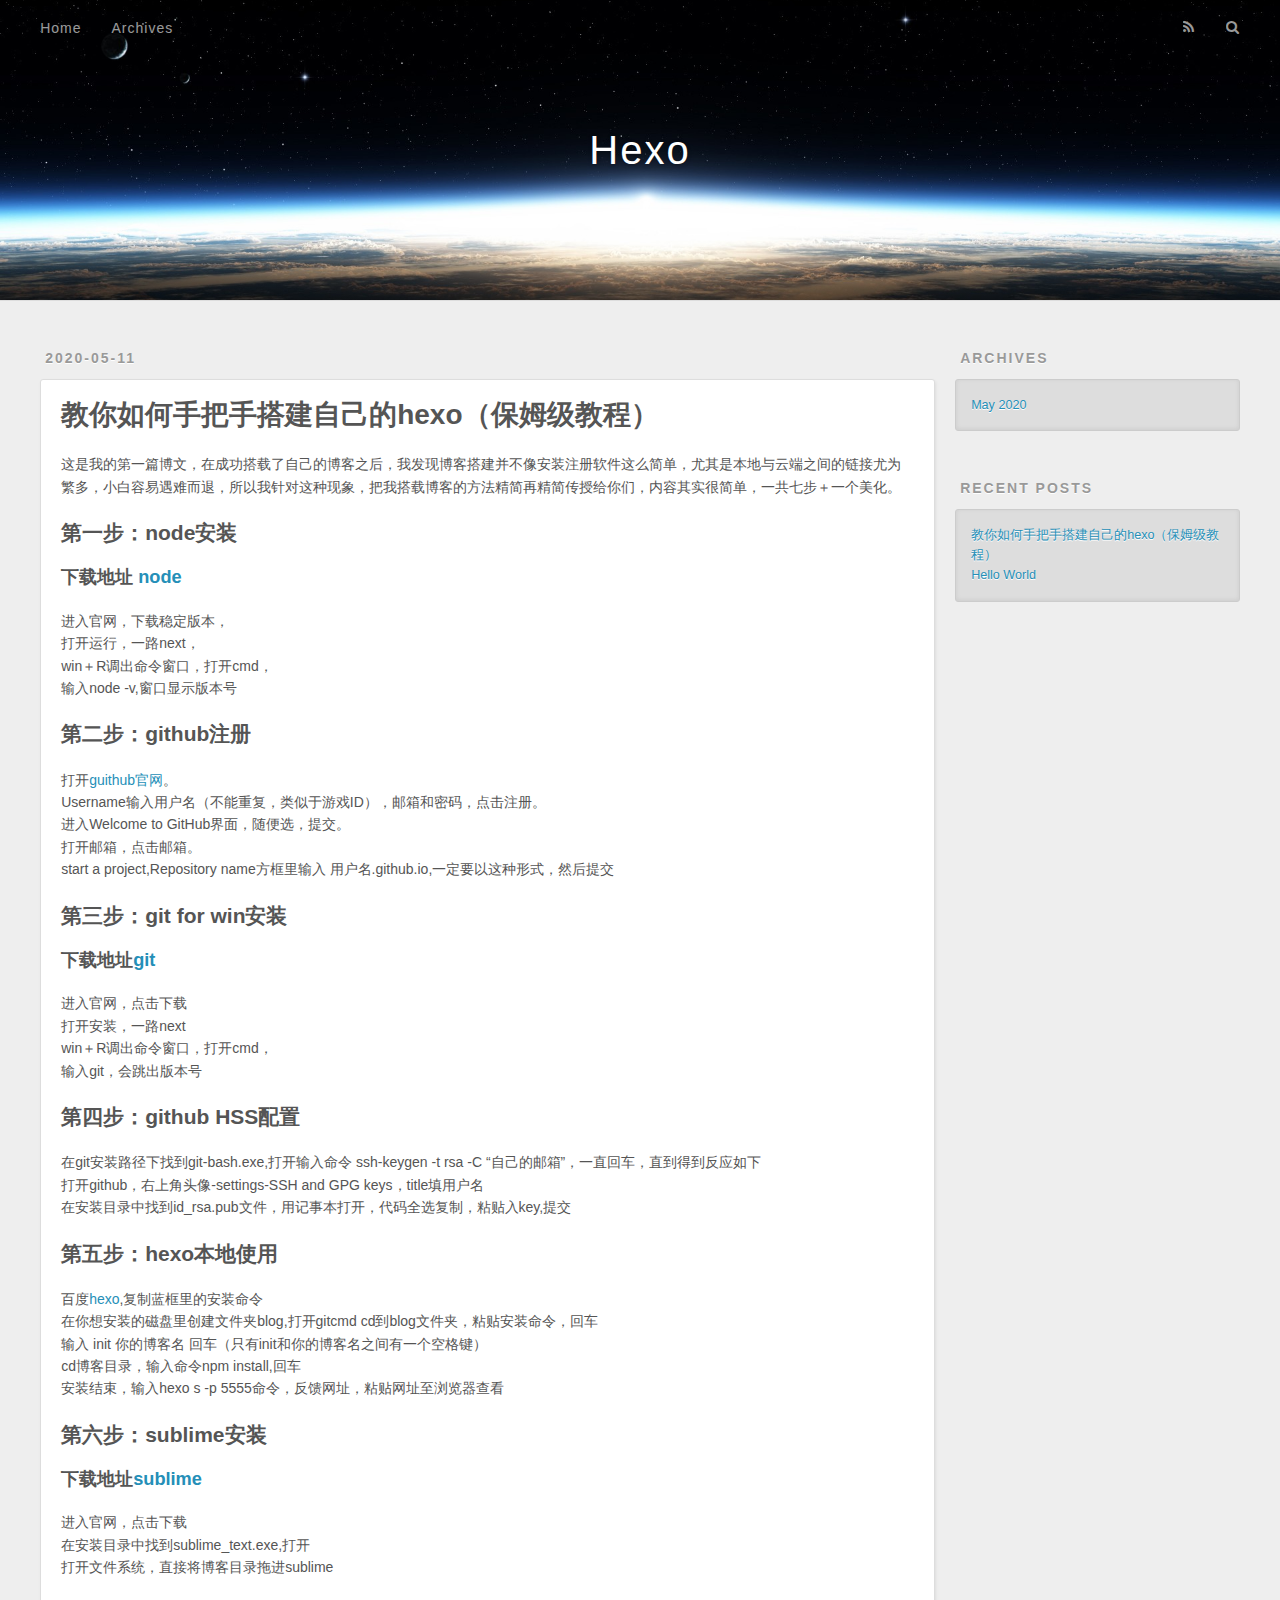
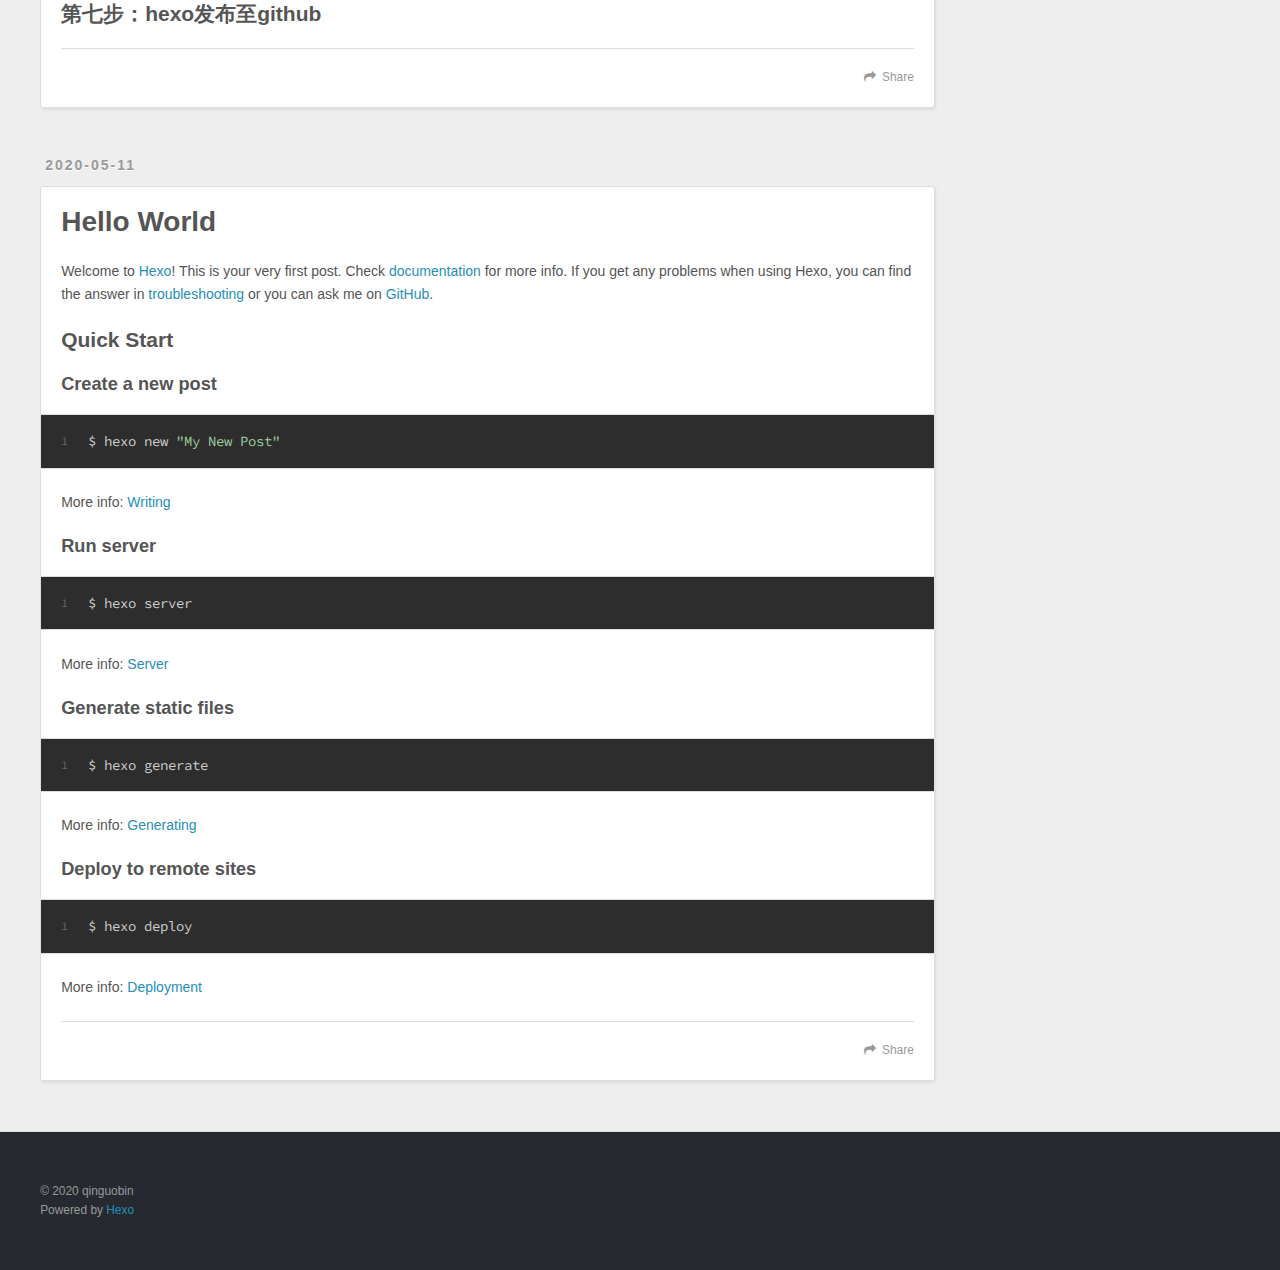
==== commit 20c561fd: "Site updated: 2020-05-12 01:23:10" ====
--- a/index.html
+++ b/index.html
@@ -90,12 +90,13 @@
 <h2 id="第二步：github注册"><a href="#第二步：github注册" class="headerlink" title="第二步：github注册"></a>第二步：github注册</h2><p>打开<a href="https://github.com" target="_blank" rel="noopener">guithub官网</a>。<br>Username输入用户名（不能重复，类似于游戏ID），邮箱和密码，点击注册。<br>进入Welcome to GitHub界面，随便选，提交。<br>打开邮箱，点击邮箱。<br>start a project,Repository name方框里输入 用户名.github.io,一定要以这种形式，然后提交</p>
 <h2 id="第三步：git-for-win安装"><a href="#第三步：git-for-win安装" class="headerlink" title="第三步：git for win安装"></a>第三步：git for win安装</h2><h3 id="下载地址git"><a href="#下载地址git" class="headerlink" title="下载地址git"></a>下载地址<a href="https://gitforwindows.org/" target="_blank" rel="noopener">git</a></h3><p>进入官网，点击下载<br>打开安装，一路next<br>win＋R调出命令窗口，打开cmd，<br>输入git，会跳出版本号</p>
 <h2 id="第四步：github-HSS配置"><a href="#第四步：github-HSS配置" class="headerlink" title="第四步：github HSS配置"></a>第四步：github HSS配置</h2><p>在git安装路径下找到git-bash.exe,打开输入命令 ssh-keygen -t rsa -C “自己的邮箱”，一直回车，直到得到反应如下<br>打开github，右上角头像-settings-SSH and GPG keys，title填用户名<br>在安装目录中找到id_rsa.pub文件，用记事本打开，代码全选复制，粘贴入key,提交</p>
-<h2 id="第五步：hexo本地使用"><a href="#第五步：hexo本地使用" class="headerlink" title="第五步：hexo本地使用"></a>第五步：hexo本地使用</h2><p>百度<a href="https://hexo.io/" target="_blank" rel="noopener">hexo</a>,复制蓝框里的安装命令<br>在你想安装的磁盘里创建文件夹blog,打开gitcmd cd到blog文件夹，粘贴安装命令，回车<br>输入  init  你的博客名  回车（只有init和你的博客名之间有一个空格键）</p>
-
+<h2 id="第五步：hexo本地使用"><a href="#第五步：hexo本地使用" class="headerlink" title="第五步：hexo本地使用"></a>第五步：hexo本地使用</h2><p>百度<a href="https://hexo.io/" target="_blank" rel="noopener">hexo</a>,复制蓝框里的安装命令<br>在你想安装的磁盘里创建文件夹blog,打开gitcmd cd到blog文件夹，粘贴安装命令，回车<br>输入  init  你的博客名  回车（只有init和你的博客名之间有一个空格键）<br>cd博客目录，输入命令npm install,回车<br>安装结束，输入hexo s -p 5555命令，反馈网址，粘贴网址至浏览器查看</p>
+<h2 id="第六步：sublime安装"><a href="#第六步：sublime安装" class="headerlink" title="第六步：sublime安装"></a>第六步：sublime安装</h2><h3 id="下载地址sublime"><a href="#下载地址sublime" class="headerlink" title="下载地址sublime"></a>下载地址<a href="http://www.sublimetext.com/" target="_blank" rel="noopener">sublime</a></h3><p>进入官网，点击下载<br>在安装目录中找到sublime_text.exe,打开<br>打开文件系统，直接将博客目录拖进sublime</p>
+<h2 id="第七步：hexo发布至github"><a href="#第七步：hexo发布至github" class="headerlink" title="第七步：hexo发布至github"></a>第七步：hexo发布至github</h2>
       
     </div>
     <footer class="article-footer">
-      <a data-url="https://qinguobin.github.io/2020/05/11/first-blog/" data-id="cka2qod550001vkwfho166zv6" class="article-share-link">Share</a>
+      <a data-url="https://qinguobin.github.io/2020/05/11/first-blog/" data-id="cka2r8m2i0000r0wfe30x9r98" class="article-share-link">Share</a>
       
       
     </footer>
@@ -144,7 +145,7 @@
       
     </div>
     <footer class="article-footer">
-      <a data-url="https://qinguobin.github.io/2020/05/11/hello-world/" data-id="cka2qod4u0000vkwf3od29qvr" class="article-share-link">Share</a>
+      <a data-url="https://qinguobin.github.io/2020/05/11/hello-world/" data-id="cka2r8m3e0001r0wfd3y74qos" class="article-share-link">Share</a>
       
       
     </footer>
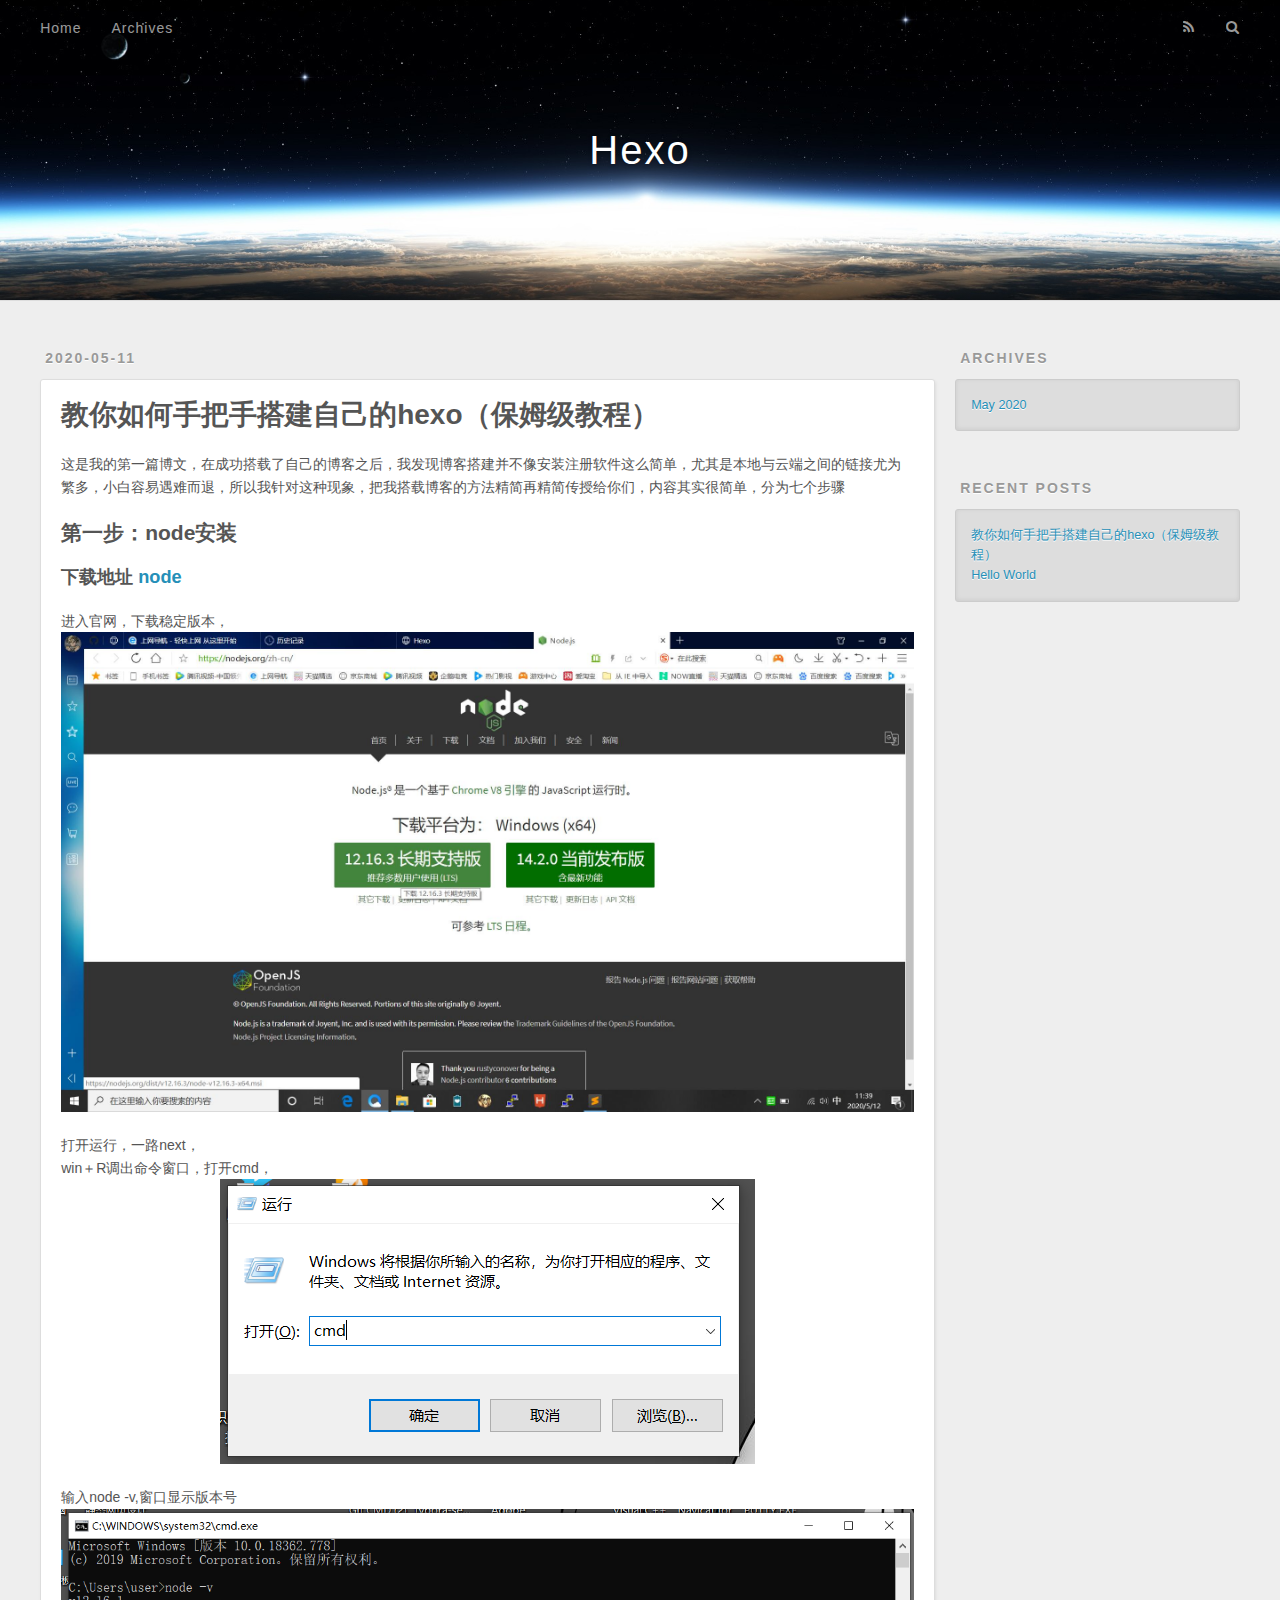
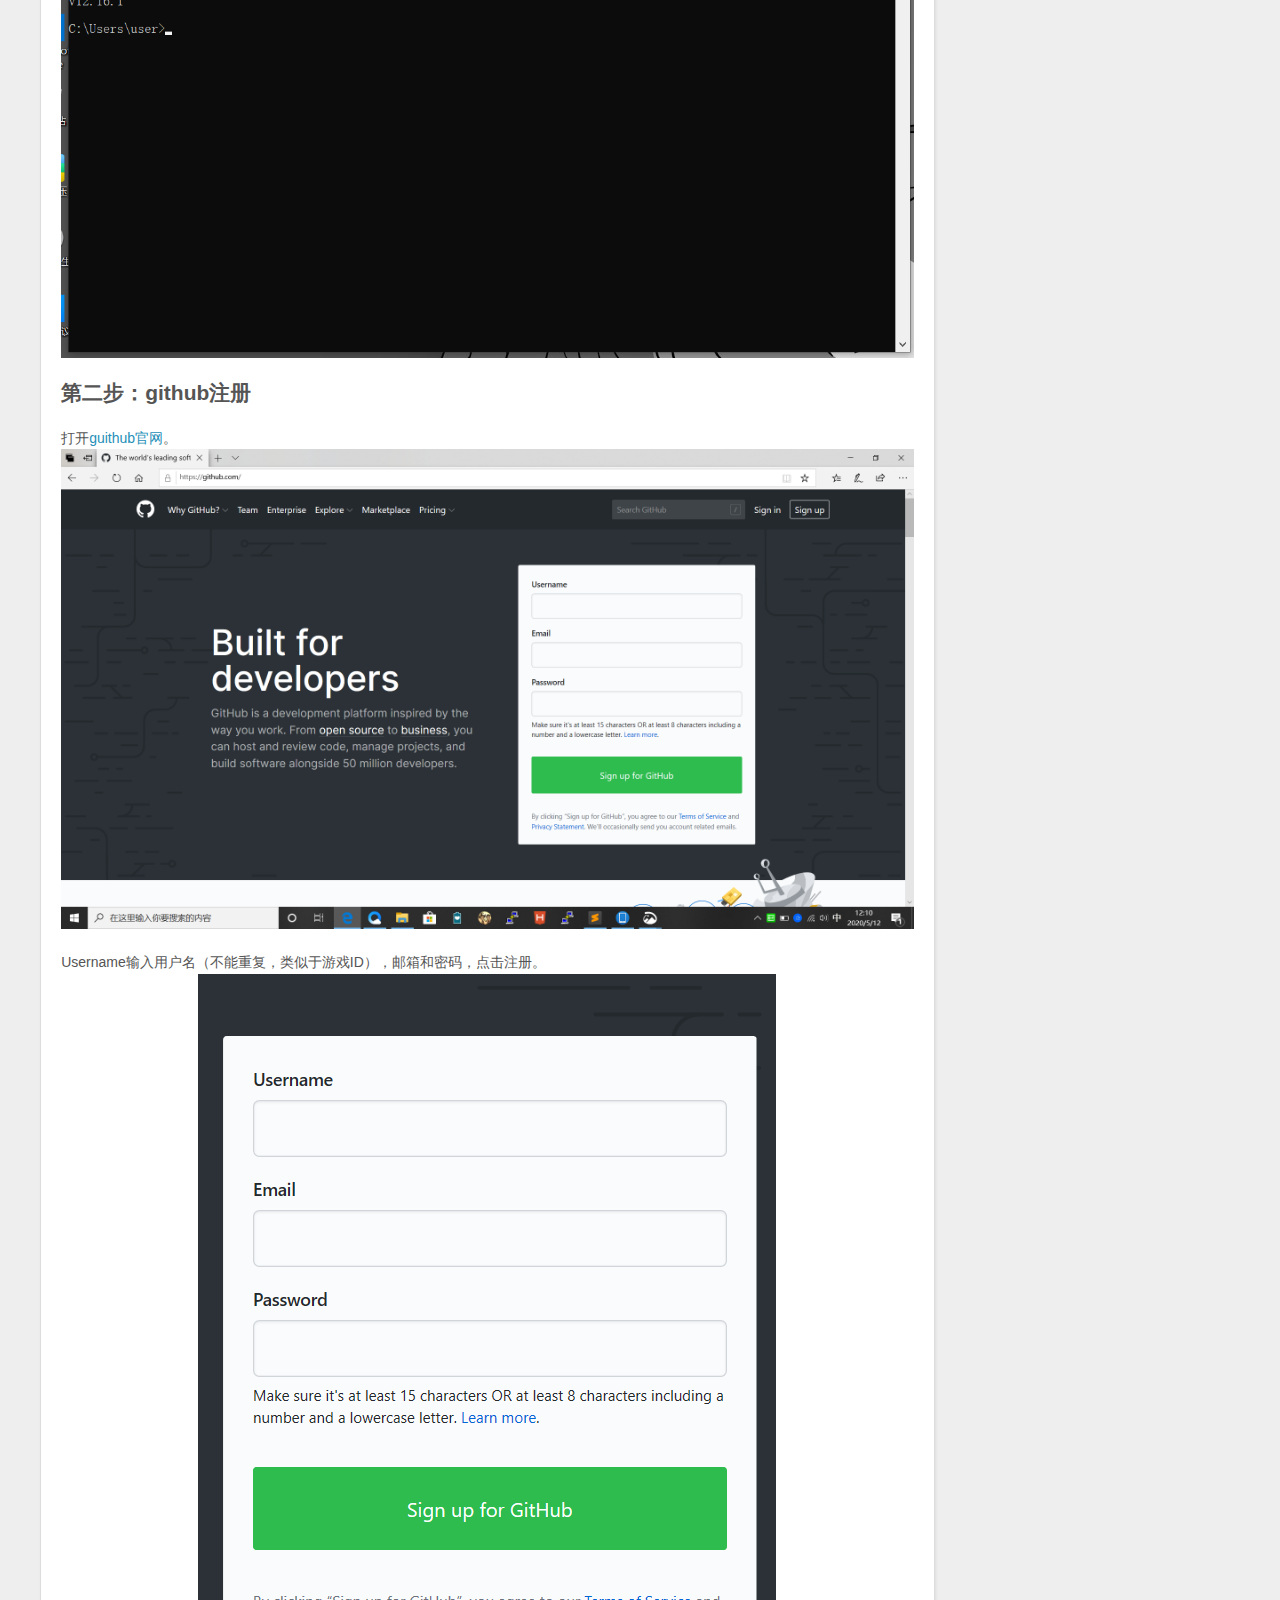
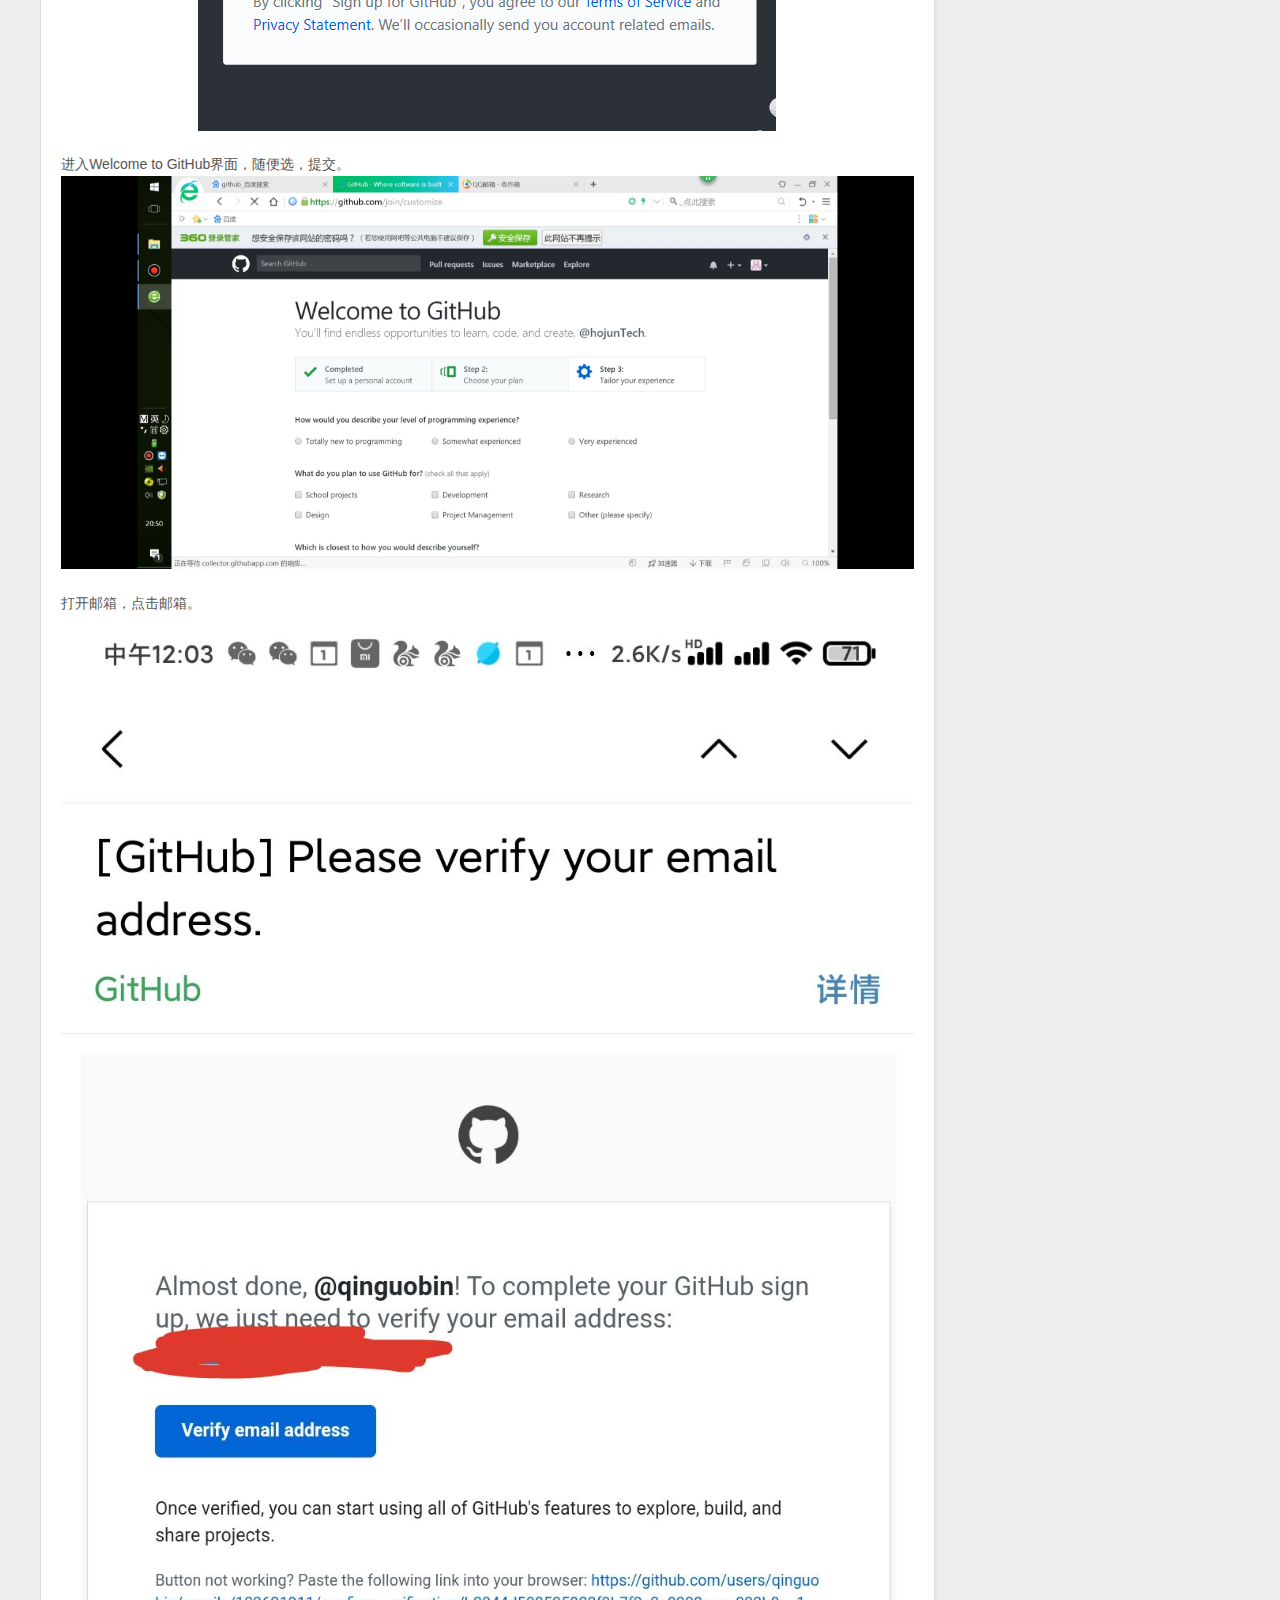
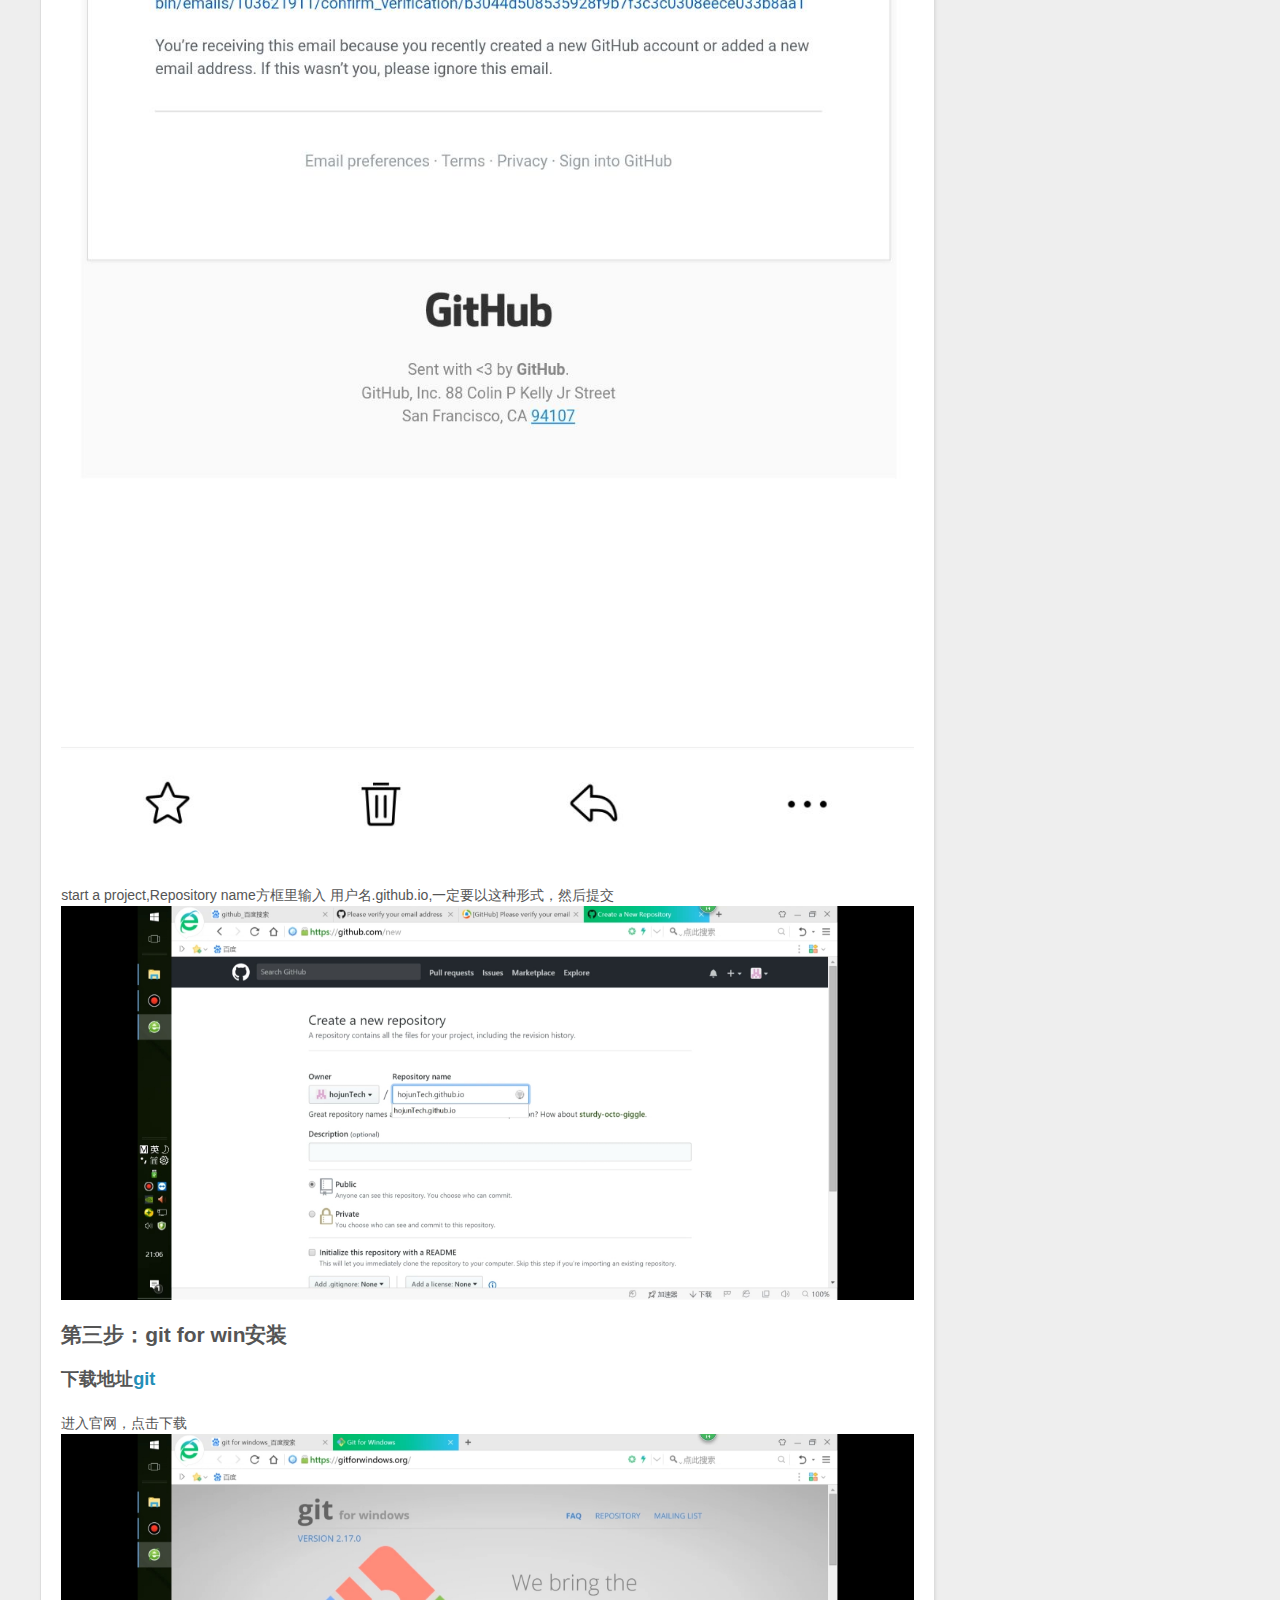
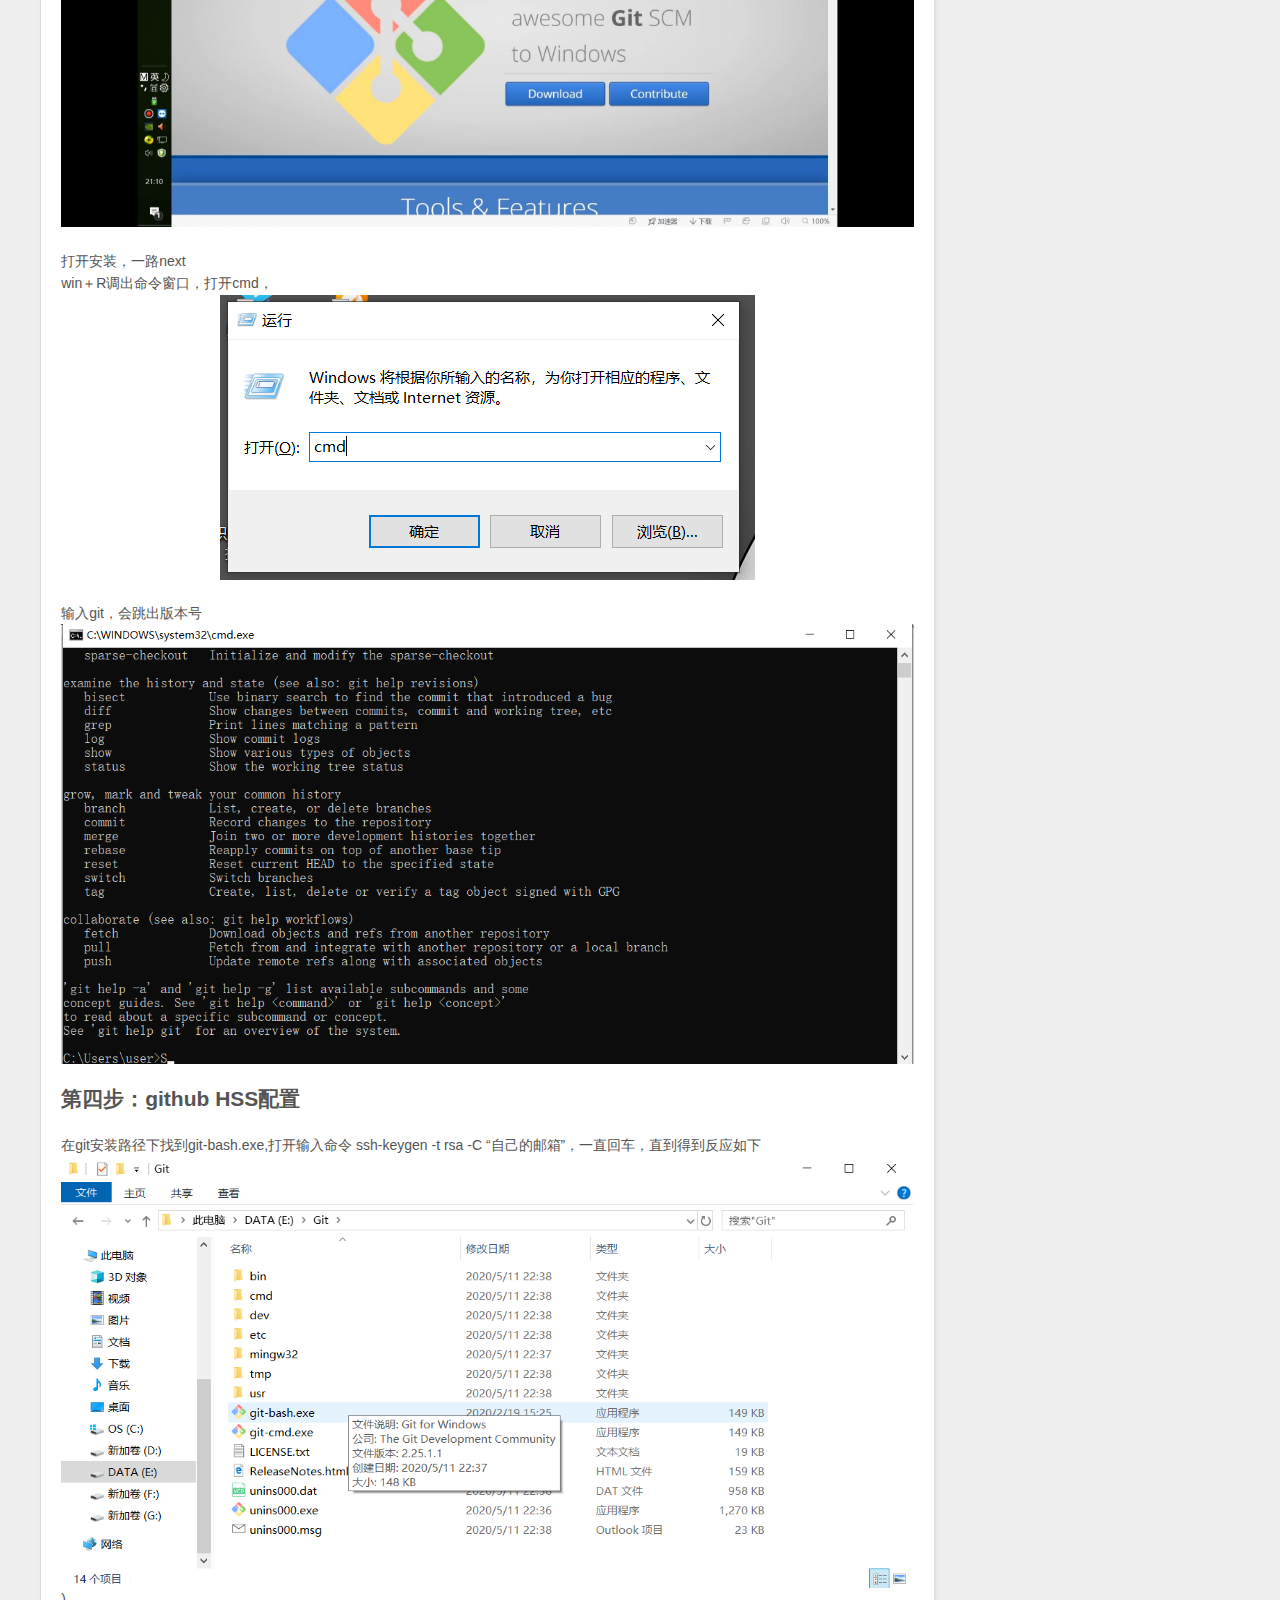
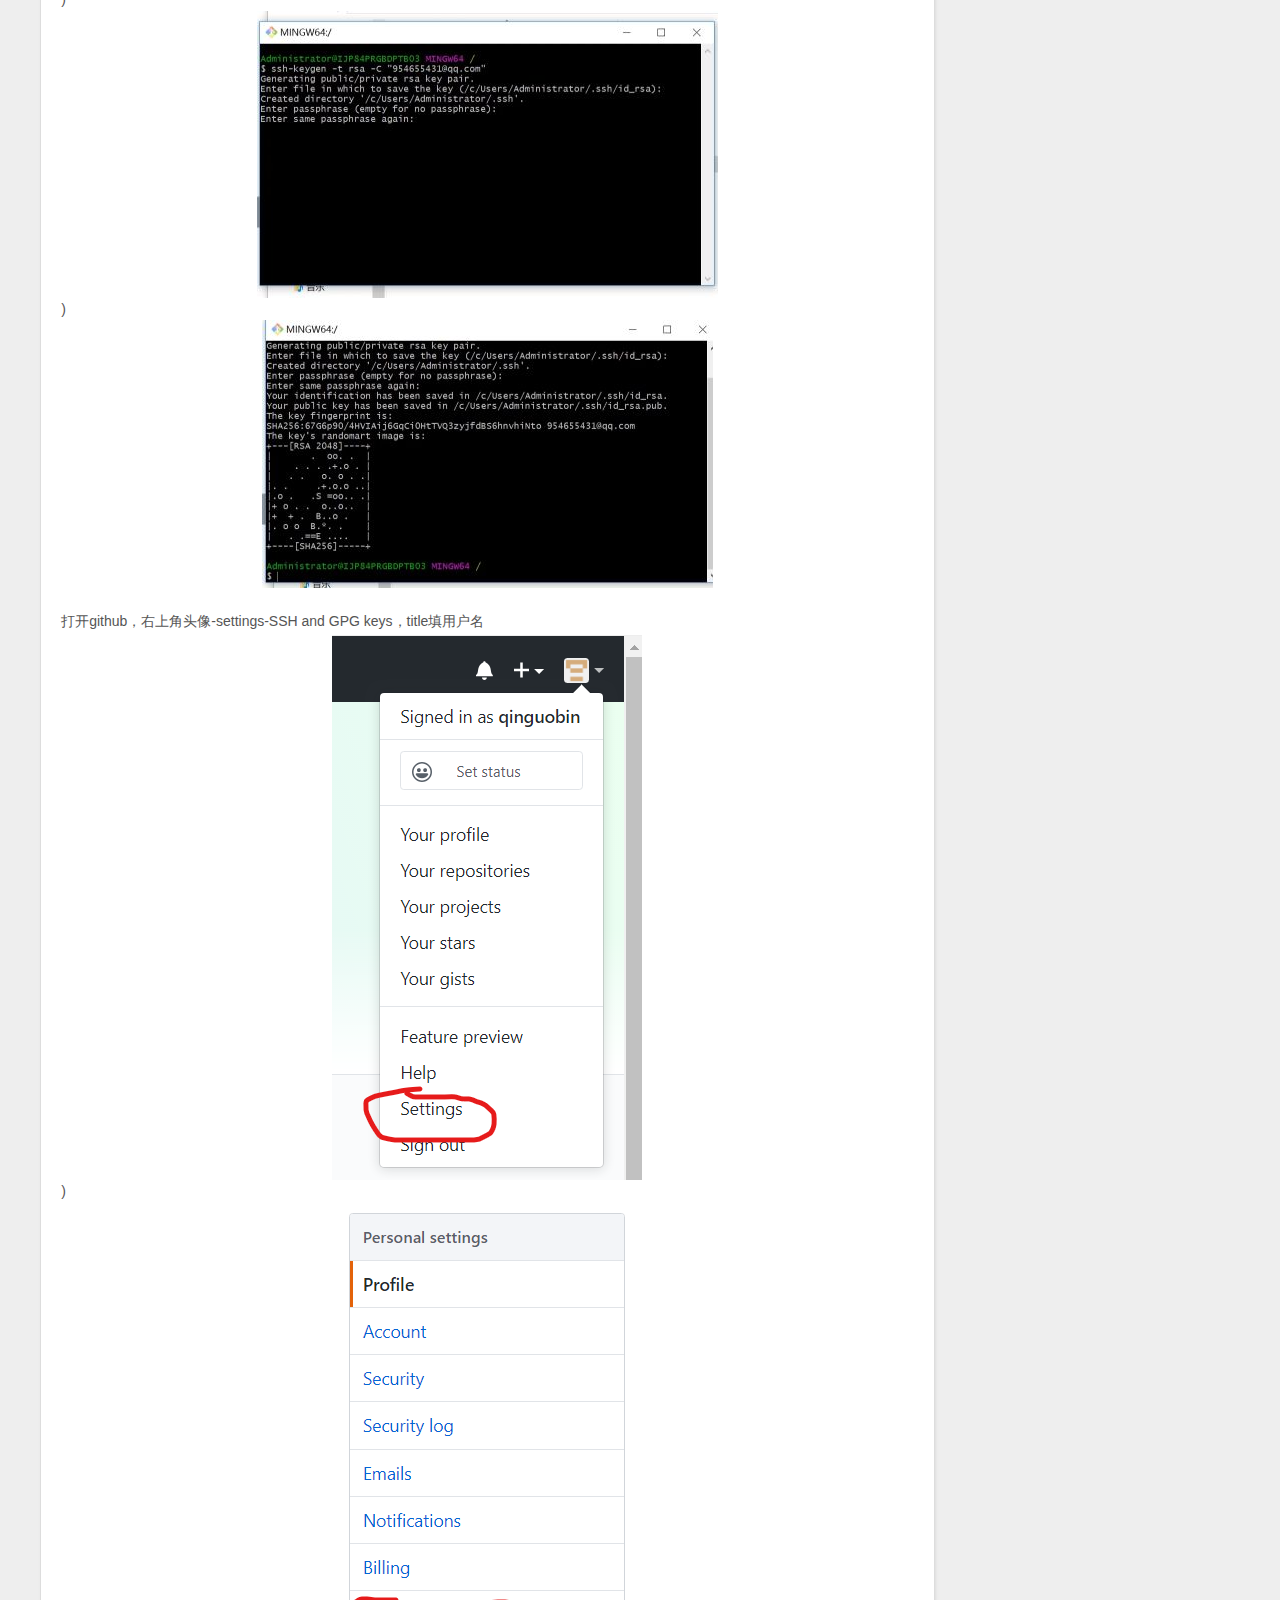
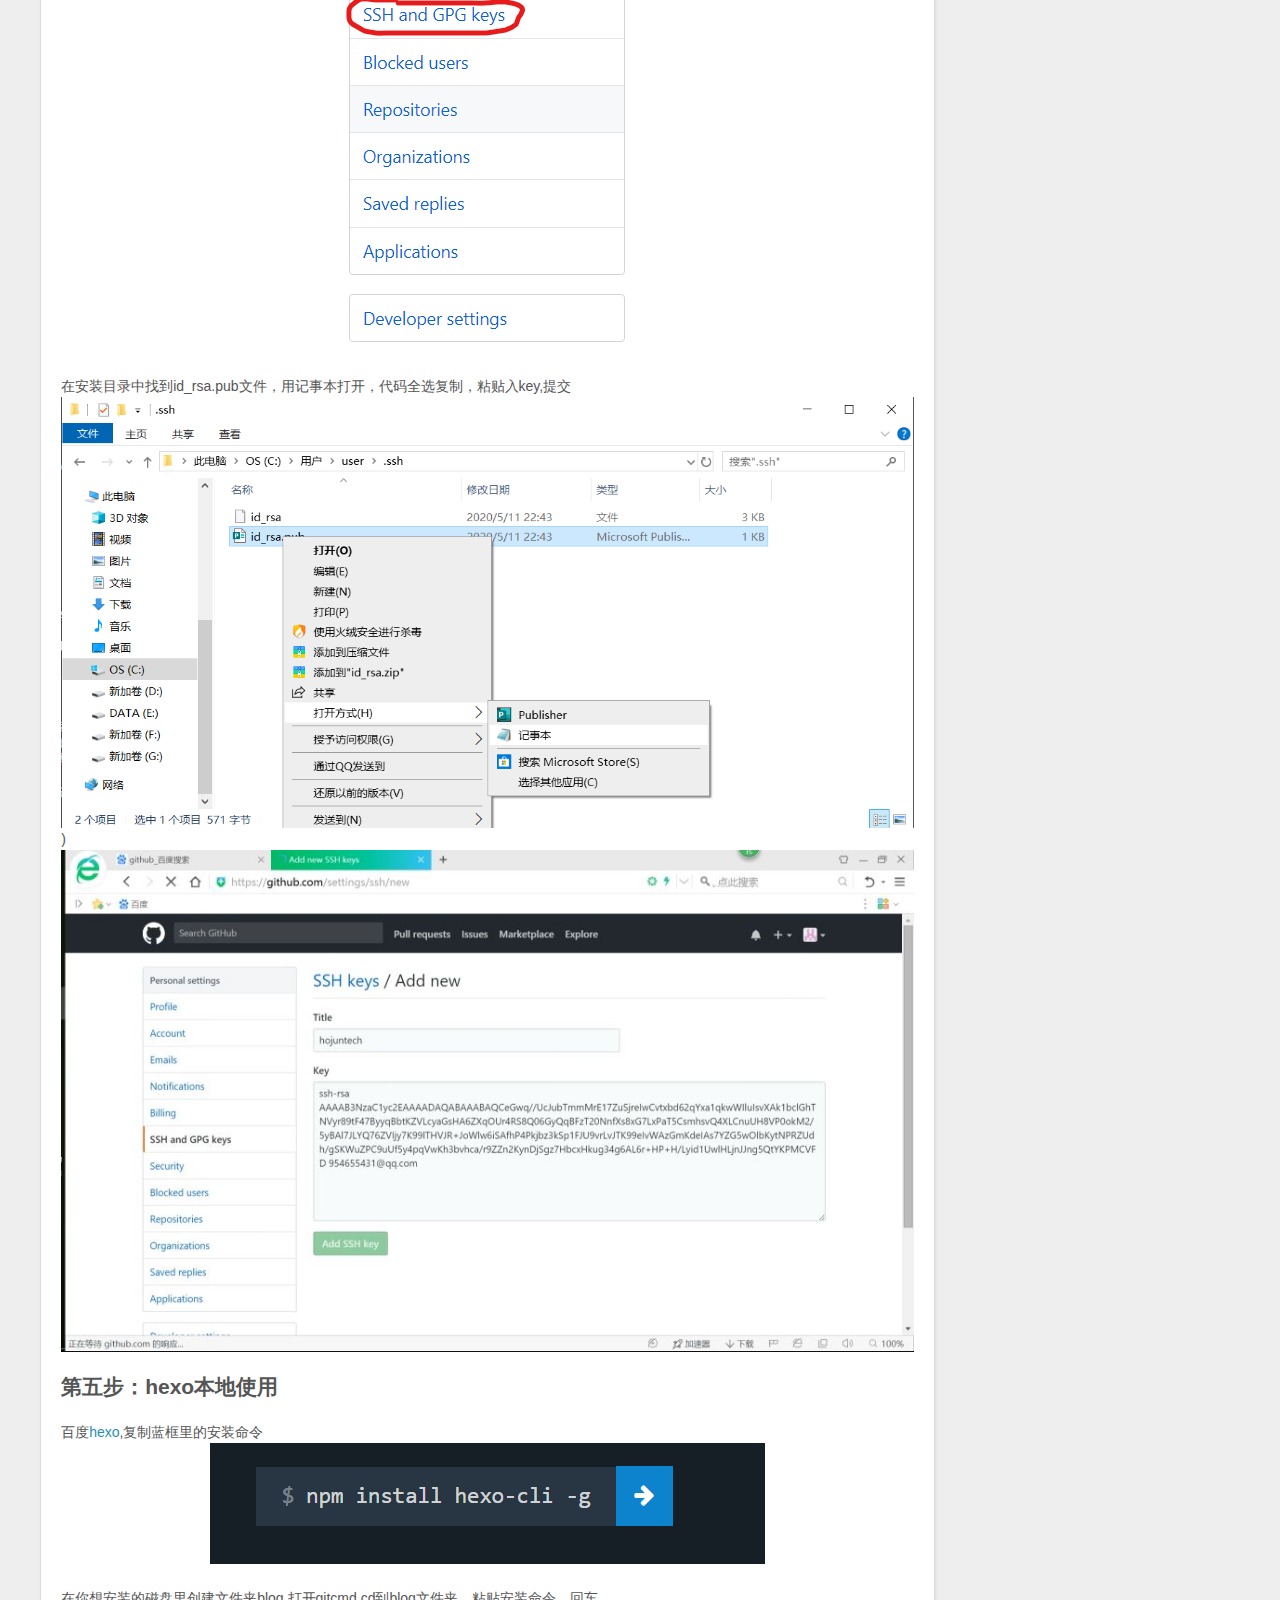
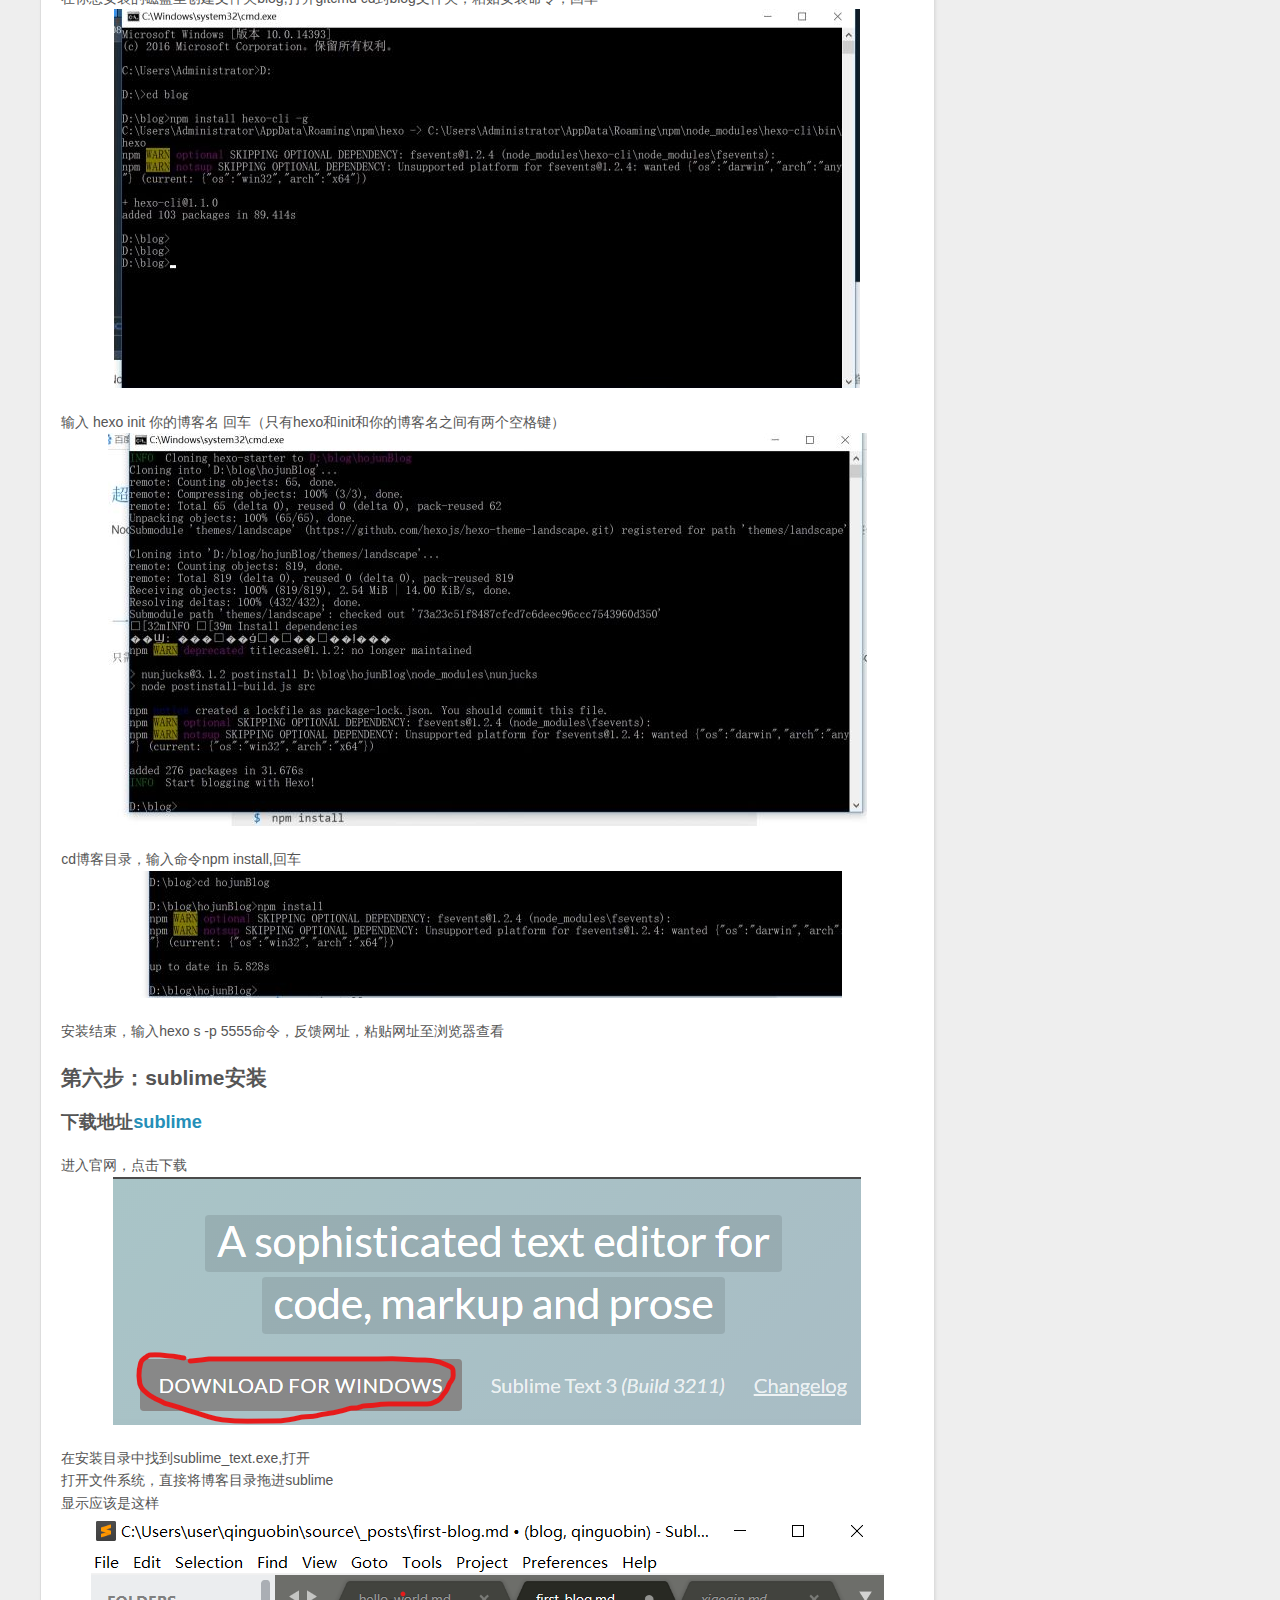
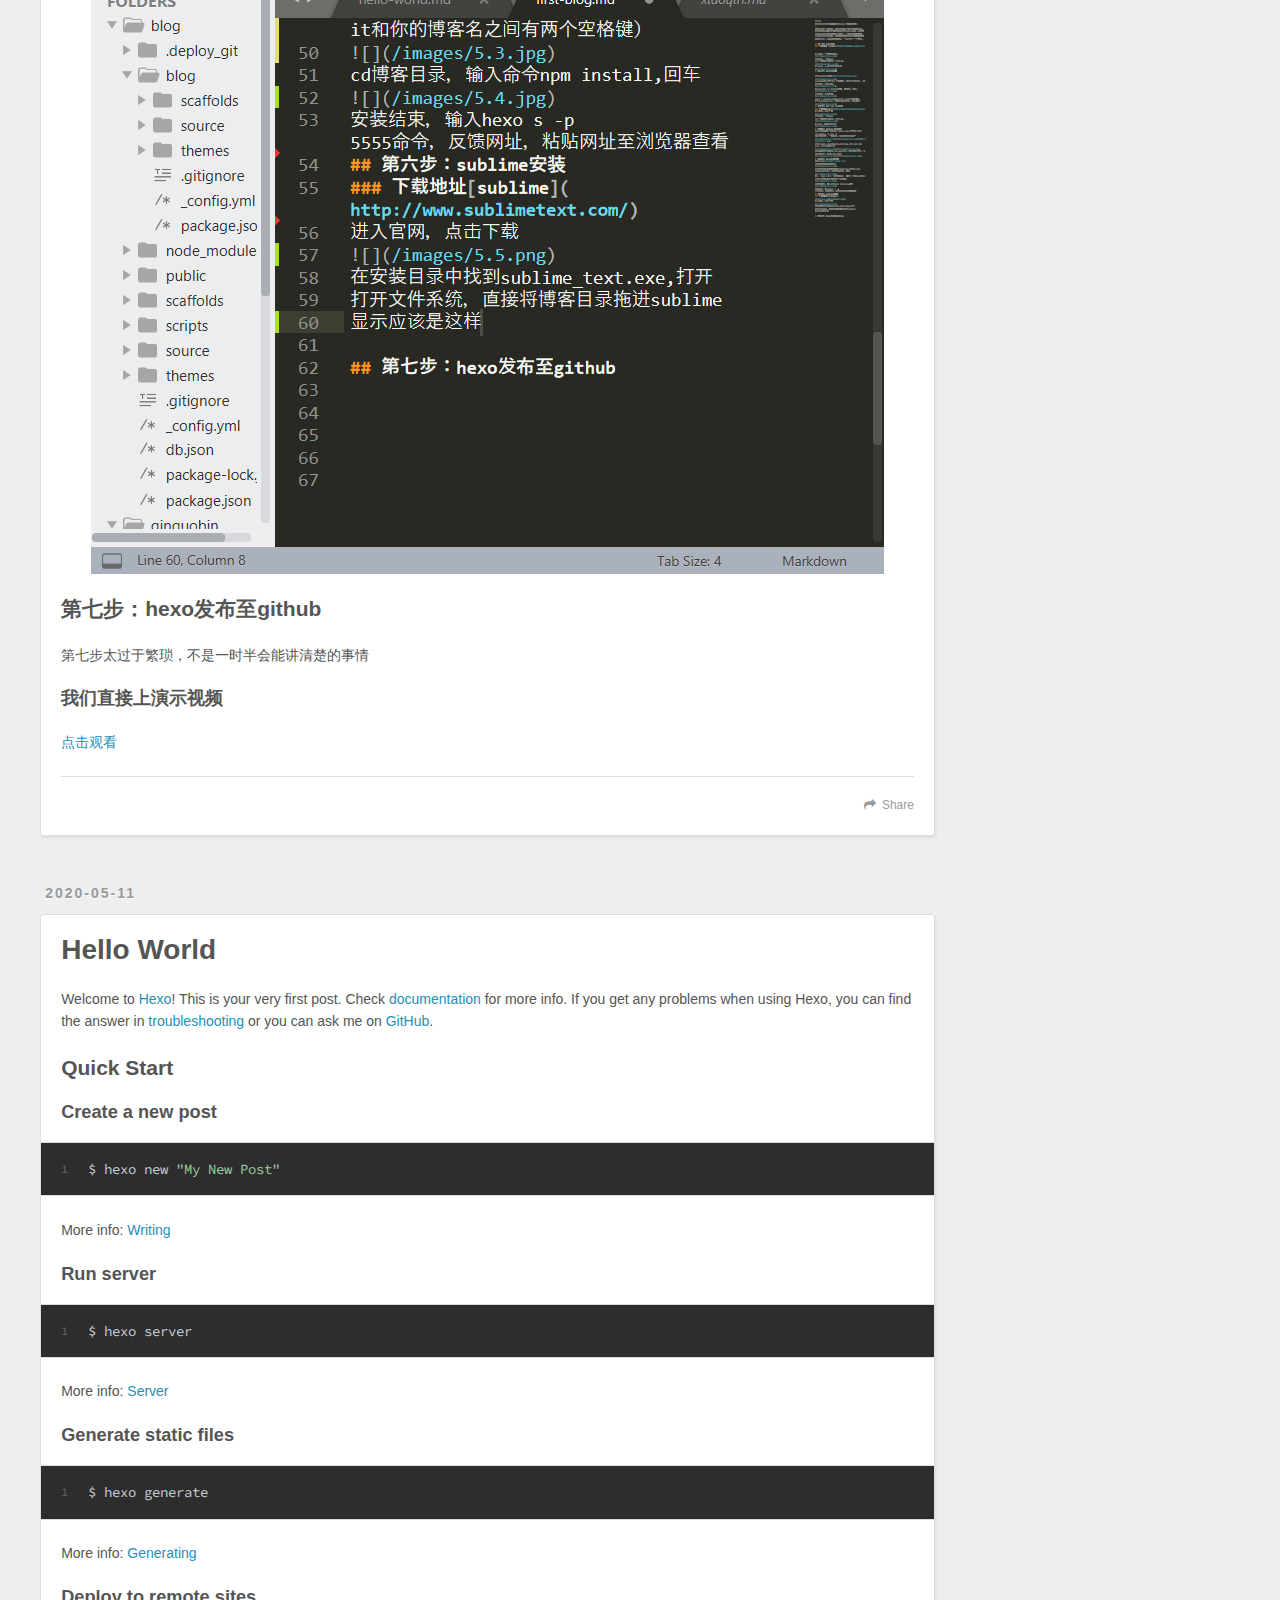
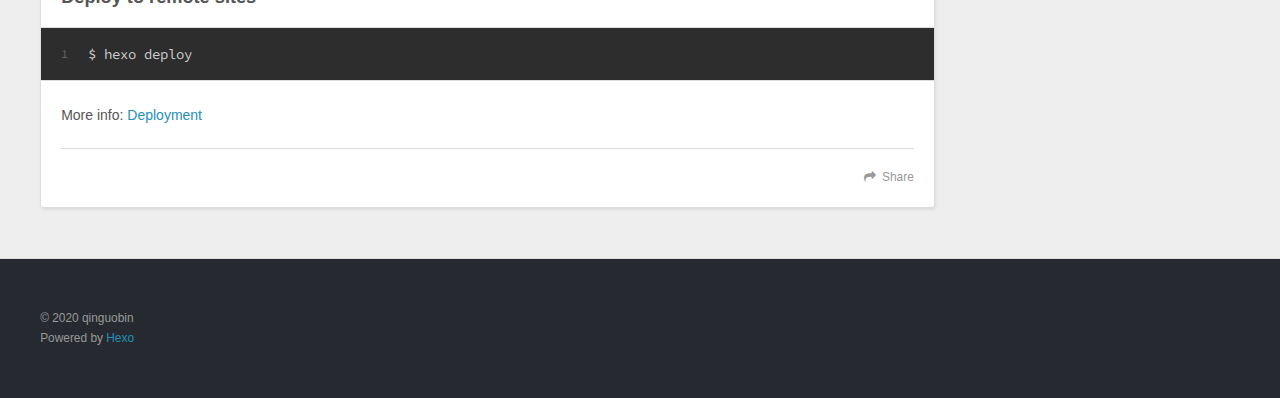
==== commit 3ef816cb: "Site updated: 2020-05-12 14:59:39" ====
--- a/index.html
+++ b/index.html
@@ -85,18 +85,20 @@
     
     <div class="article-entry" itemprop="articleBody">
       
-        <p>这是我的第一篇博文，在成功搭载了自己的博客之后，我发现博客搭建并不像安装注册软件这么简单，尤其是本地与云端之间的链接尤为繁多，小白容易遇难而退，所以我针对这种现象，把我搭载博客的方法精简再精简传授给你们，内容其实很简单，一共七步＋一个美化。</p>
-<h2 id="第一步：node安装"><a href="#第一步：node安装" class="headerlink" title="第一步：node安装"></a>第一步：node安装</h2><h3 id="下载地址-node"><a href="#下载地址-node" class="headerlink" title="下载地址 node"></a>下载地址 <a href="https://nodejs.org/zh-cn/" target="_blank" rel="noopener">node</a></h3><p>进入官网，下载稳定版本，<br>打开运行，一路next，<br>win＋R调出命令窗口，打开cmd，<br>输入node -v,窗口显示版本号</p>
-<h2 id="第二步：github注册"><a href="#第二步：github注册" class="headerlink" title="第二步：github注册"></a>第二步：github注册</h2><p>打开<a href="https://github.com" target="_blank" rel="noopener">guithub官网</a>。<br>Username输入用户名（不能重复，类似于游戏ID），邮箱和密码，点击注册。<br>进入Welcome to GitHub界面，随便选，提交。<br>打开邮箱，点击邮箱。<br>start a project,Repository name方框里输入 用户名.github.io,一定要以这种形式，然后提交</p>
-<h2 id="第三步：git-for-win安装"><a href="#第三步：git-for-win安装" class="headerlink" title="第三步：git for win安装"></a>第三步：git for win安装</h2><h3 id="下载地址git"><a href="#下载地址git" class="headerlink" title="下载地址git"></a>下载地址<a href="https://gitforwindows.org/" target="_blank" rel="noopener">git</a></h3><p>进入官网，点击下载<br>打开安装，一路next<br>win＋R调出命令窗口，打开cmd，<br>输入git，会跳出版本号</p>
-<h2 id="第四步：github-HSS配置"><a href="#第四步：github-HSS配置" class="headerlink" title="第四步：github HSS配置"></a>第四步：github HSS配置</h2><p>在git安装路径下找到git-bash.exe,打开输入命令 ssh-keygen -t rsa -C “自己的邮箱”，一直回车，直到得到反应如下<br>打开github，右上角头像-settings-SSH and GPG keys，title填用户名<br>在安装目录中找到id_rsa.pub文件，用记事本打开，代码全选复制，粘贴入key,提交</p>
-<h2 id="第五步：hexo本地使用"><a href="#第五步：hexo本地使用" class="headerlink" title="第五步：hexo本地使用"></a>第五步：hexo本地使用</h2><p>百度<a href="https://hexo.io/" target="_blank" rel="noopener">hexo</a>,复制蓝框里的安装命令<br>在你想安装的磁盘里创建文件夹blog,打开gitcmd cd到blog文件夹，粘贴安装命令，回车<br>输入  init  你的博客名  回车（只有init和你的博客名之间有一个空格键）<br>cd博客目录，输入命令npm install,回车<br>安装结束，输入hexo s -p 5555命令，反馈网址，粘贴网址至浏览器查看</p>
-<h2 id="第六步：sublime安装"><a href="#第六步：sublime安装" class="headerlink" title="第六步：sublime安装"></a>第六步：sublime安装</h2><h3 id="下载地址sublime"><a href="#下载地址sublime" class="headerlink" title="下载地址sublime"></a>下载地址<a href="http://www.sublimetext.com/" target="_blank" rel="noopener">sublime</a></h3><p>进入官网，点击下载<br>在安装目录中找到sublime_text.exe,打开<br>打开文件系统，直接将博客目录拖进sublime</p>
-<h2 id="第七步：hexo发布至github"><a href="#第七步：hexo发布至github" class="headerlink" title="第七步：hexo发布至github"></a>第七步：hexo发布至github</h2>
+        <p>这是我的第一篇博文，在成功搭载了自己的博客之后，我发现博客搭建并不像安装注册软件这么简单，尤其是本地与云端之间的链接尤为繁多，小白容易遇难而退，所以我针对这种现象，把我搭载博客的方法精简再精简传授给你们，内容其实很简单，分为七个步骤</p>
+<h2 id="第一步：node安装"><a href="#第一步：node安装" class="headerlink" title="第一步：node安装"></a>第一步：node安装</h2><h3 id="下载地址-node"><a href="#下载地址-node" class="headerlink" title="下载地址 node"></a>下载地址 <a href="https://nodejs.org/zh-cn/" target="_blank" rel="noopener">node</a></h3><p>进入官网，下载稳定版本，<br><img src="/images/1.1.jpg" alt=""><br>打开运行，一路next，<br>win＋R调出命令窗口，打开cmd，<br> <img src="/images/1.3.png" alt=""><br>输入node -v,窗口显示版本号<br><img src="/images/1.4.png" alt=""></p>
+<h2 id="第二步：github注册"><a href="#第二步：github注册" class="headerlink" title="第二步：github注册"></a>第二步：github注册</h2><p>打开<a href="https://github.com" target="_blank" rel="noopener">guithub官网</a>。<br><img src="/images/2.0.png" alt=""><br>Username输入用户名（不能重复，类似于游戏ID），邮箱和密码，点击注册。<br><img src="/images/2.1.png" alt=""><br>进入Welcome to GitHub界面，随便选，提交。<br><img src="/images/2.7.jpg" alt=""><br>打开邮箱，点击邮箱。<br><img src="/images/2.3.jpg" alt=""><br>start a project,Repository name方框里输入 用户名.github.io,一定要以这种形式，然后提交<br><img src="/images/2.5.jpg" alt=""></p>
+<h2 id="第三步：git-for-win安装"><a href="#第三步：git-for-win安装" class="headerlink" title="第三步：git for win安装"></a>第三步：git for win安装</h2><h3 id="下载地址git"><a href="#下载地址git" class="headerlink" title="下载地址git"></a>下载地址<a href="https://gitforwindows.org/" target="_blank" rel="noopener">git</a></h3><p>进入官网，点击下载<br><img src="/images/2.6.jpg" alt=""><br>打开安装，一路next<br>win＋R调出命令窗口，打开cmd，<br> <img src="/images/1.3.png" alt=""><br>输入git，会跳出版本号<br><img src="/images/2.4.png" alt=""></p>
+<h2 id="第四步：github-HSS配置"><a href="#第四步：github-HSS配置" class="headerlink" title="第四步：github HSS配置"></a>第四步：github HSS配置</h2><p>在git安装路径下找到git-bash.exe,打开输入命令 ssh-keygen -t rsa -C “自己的邮箱”，一直回车，直到得到反应如下<br><img src="/images/4.1.png" alt="">)<img src="/images/4.2.jpg" alt="">)<img src="/images/4.3.jpg" alt=""><br>打开github，右上角头像-settings-SSH and GPG keys，title填用户名<br><img src="/images/4.4.png" alt="">)<img src="/images/4.5.png" alt=""><br>在安装目录中找到id_rsa.pub文件，用记事本打开，代码全选复制，粘贴入key,提交<br><img src="/images/4.10.png" alt="">)<img src="/images/4.11.jpg" alt=""></p>
+<h2 id="第五步：hexo本地使用"><a href="#第五步：hexo本地使用" class="headerlink" title="第五步：hexo本地使用"></a>第五步：hexo本地使用</h2><p>百度<a href="https://hexo.io/" target="_blank" rel="noopener">hexo</a>,复制蓝框里的安装命令<br><img src="/images/5.1.png" alt=""><br>在你想安装的磁盘里创建文件夹blog,打开gitcmd cd到blog文件夹，粘贴安装命令，回车<br><img src="/images/5.2.jpg" alt=""><br>输入  hexo init  你的博客名  回车（只有hexo和init和你的博客名之间有两个空格键）<br><img src="/images/5.3.jpg" alt=""><br>cd博客目录，输入命令npm install,回车<br><img src="/images/5.4.jpg" alt=""><br>安装结束，输入hexo s -p 5555命令，反馈网址，粘贴网址至浏览器查看</p>
+<h2 id="第六步：sublime安装"><a href="#第六步：sublime安装" class="headerlink" title="第六步：sublime安装"></a>第六步：sublime安装</h2><h3 id="下载地址sublime"><a href="#下载地址sublime" class="headerlink" title="下载地址sublime"></a>下载地址<a href="http://www.sublimetext.com/" target="_blank" rel="noopener">sublime</a></h3><p>进入官网，点击下载<br><img src="/images/5.5.png" alt=""><br>在安装目录中找到sublime_text.exe,打开<br>打开文件系统，直接将博客目录拖进sublime<br>显示应该是这样<br><img src="/images/5.6.png" alt=""></p>
+<h2 id="第七步：hexo发布至github"><a href="#第七步：hexo发布至github" class="headerlink" title="第七步：hexo发布至github"></a>第七步：hexo发布至github</h2><p>第七步太过于繁琐，不是一时半会能讲清楚的事情</p>
+<h3 id="我们直接上演示视频"><a href="#我们直接上演示视频" class="headerlink" title="我们直接上演示视频"></a>我们直接上演示视频</h3><p><a href="https://b23.tv/arreRx" target="_blank" rel="noopener">点击观看</a></p>
+
       
     </div>
     <footer class="article-footer">
-      <a data-url="https://qinguobin.github.io/2020/05/11/first-blog/" data-id="cka2r8m2i0000r0wfe30x9r98" class="article-share-link">Share</a>
+      <a data-url="https://qinguobin.github.io/2020/05/11/first-blog/" data-id="cka3kemna000194wf5g3i9hpb" class="article-share-link">Share</a>
       
       
     </footer>
@@ -145,7 +147,7 @@
       
     </div>
     <footer class="article-footer">
-      <a data-url="https://qinguobin.github.io/2020/05/11/hello-world/" data-id="cka2r8m3e0001r0wfd3y74qos" class="article-share-link">Share</a>
+      <a data-url="https://qinguobin.github.io/2020/05/11/hello-world/" data-id="cka3kemn3000094wf6i8s9pmq" class="article-share-link">Share</a>
       
       
     </footer>
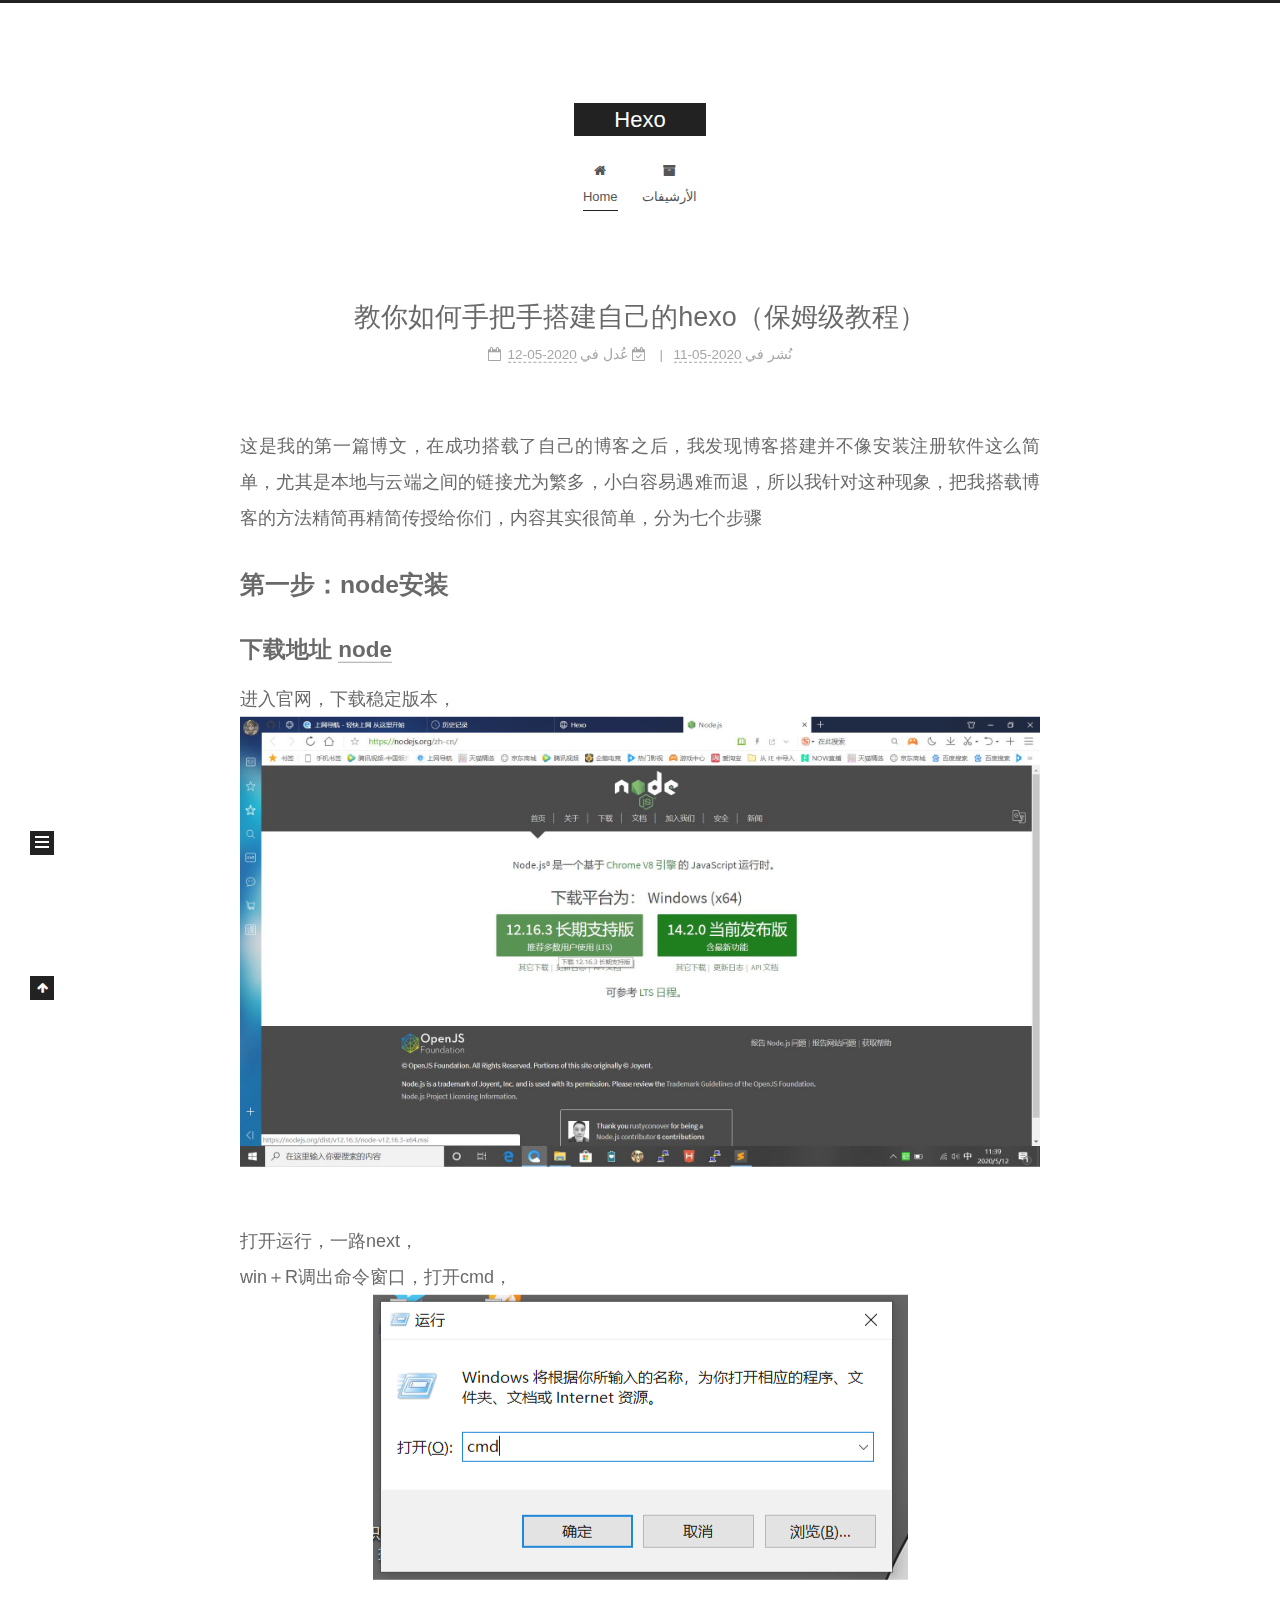
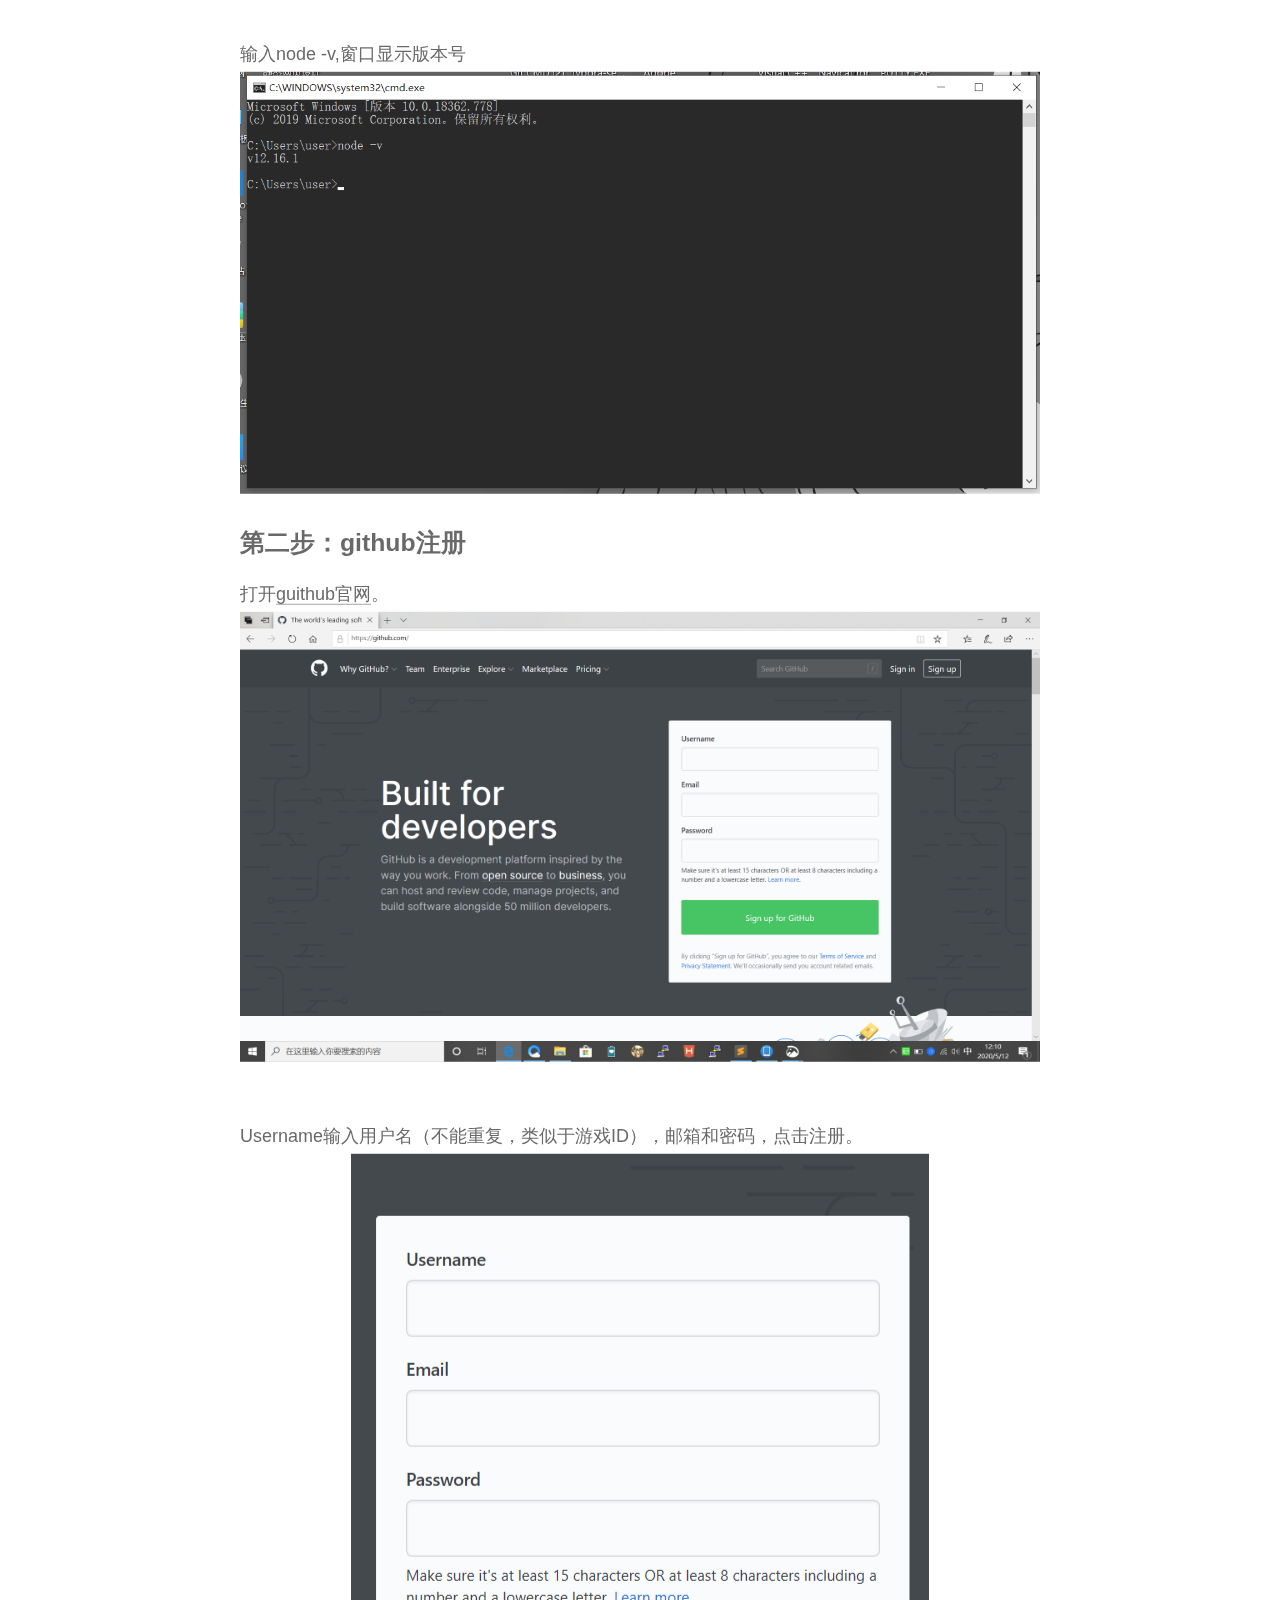
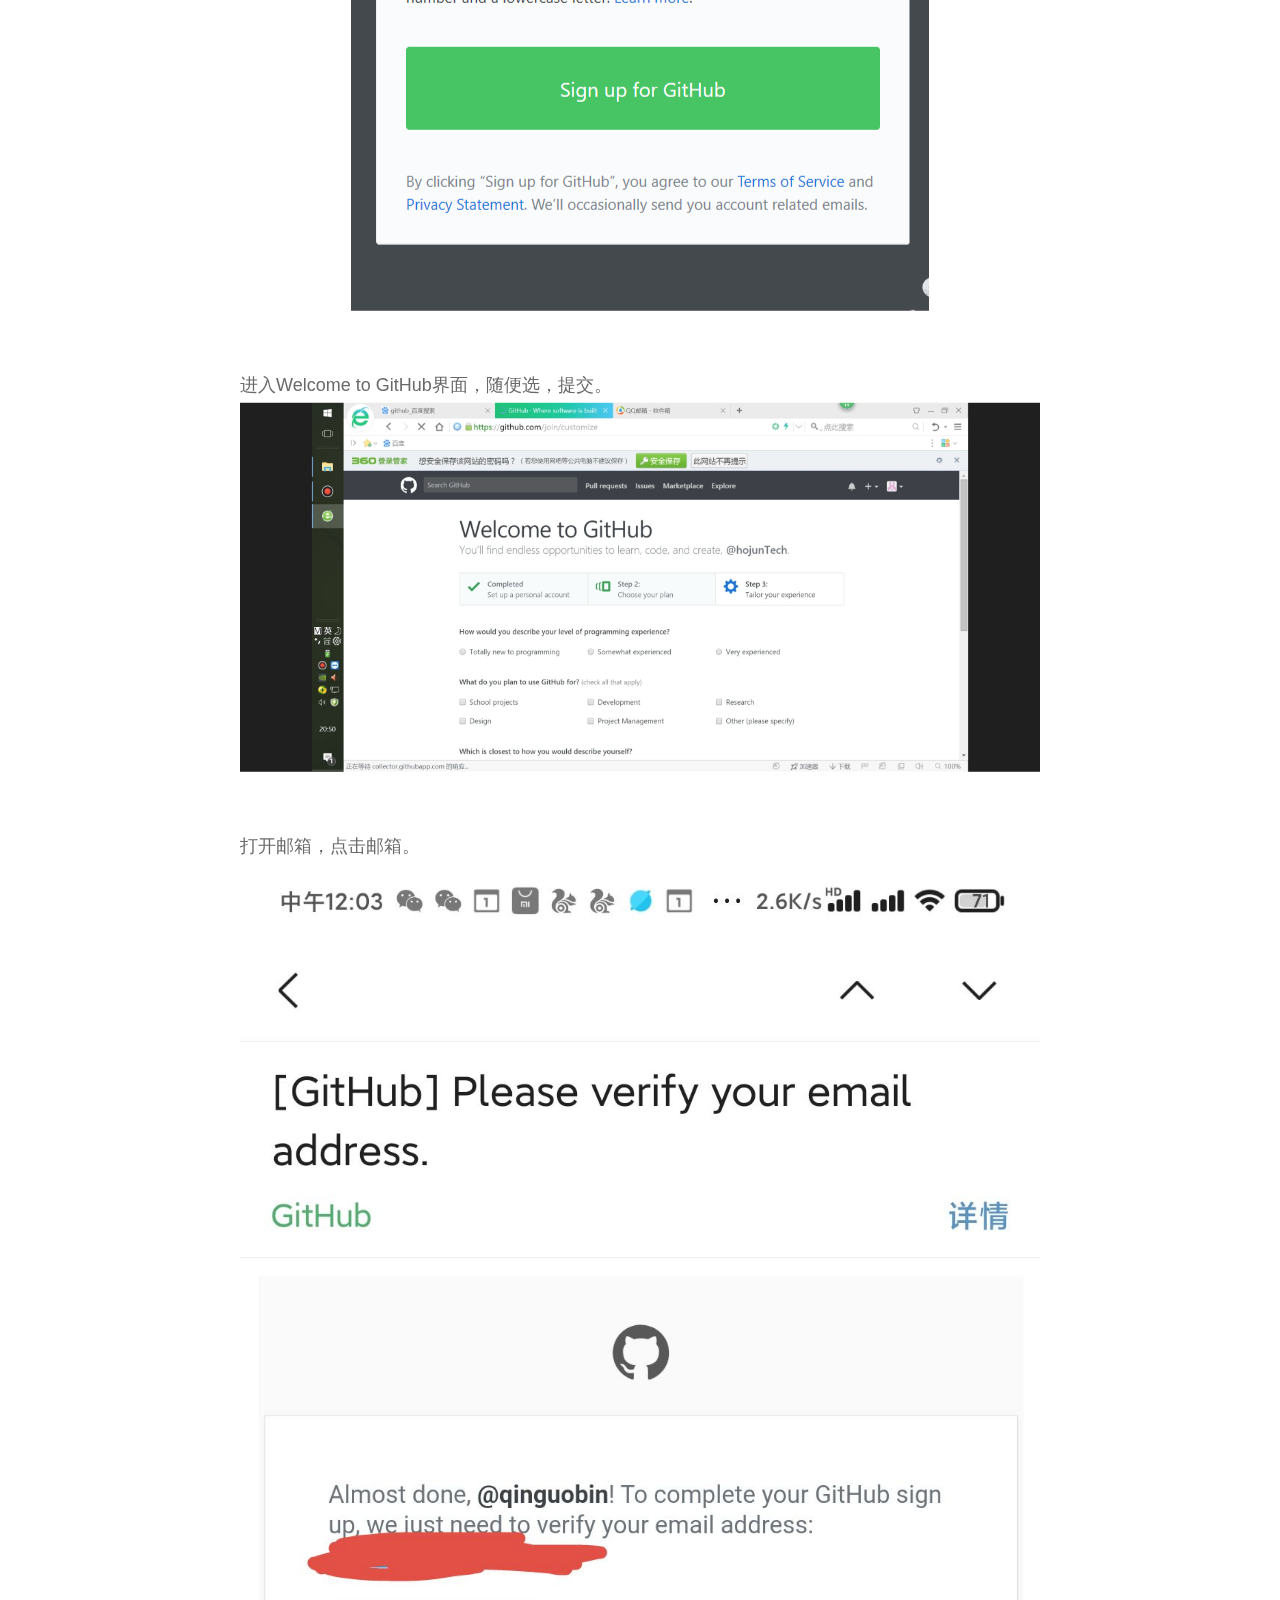
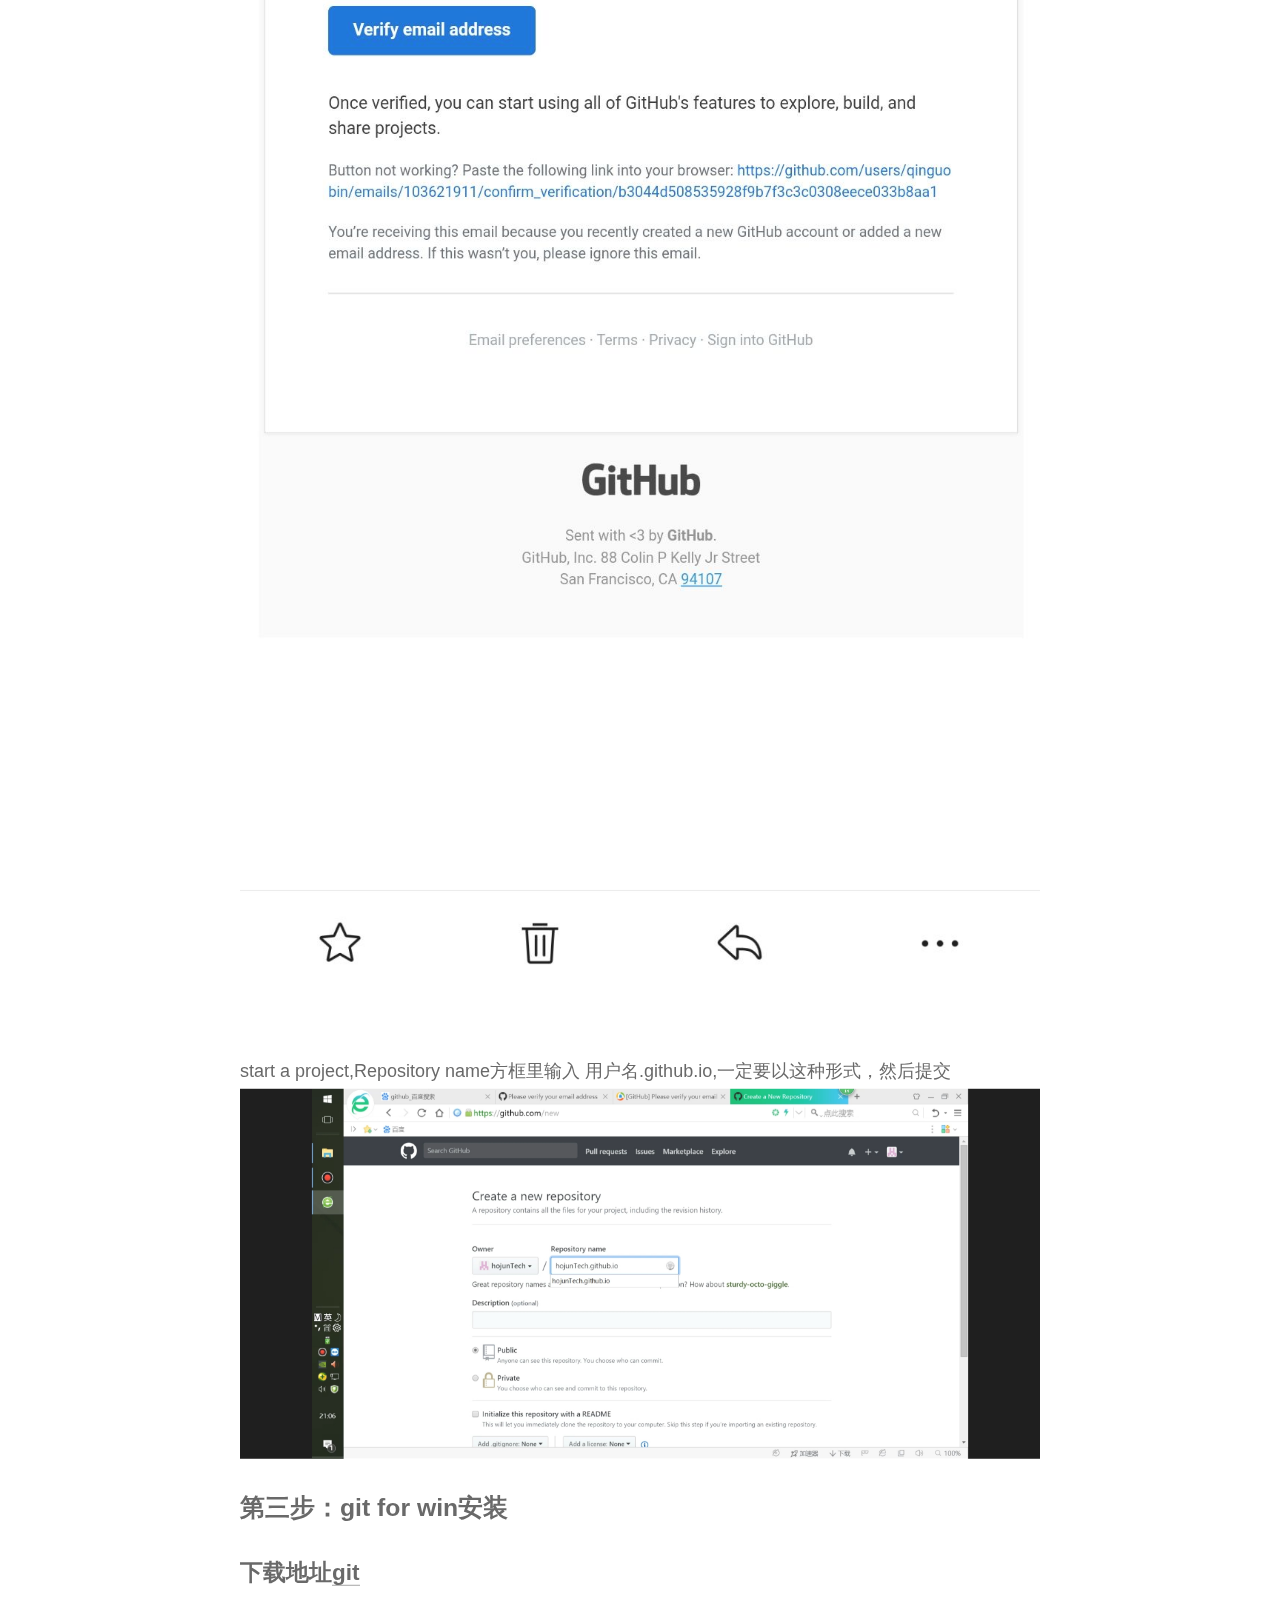
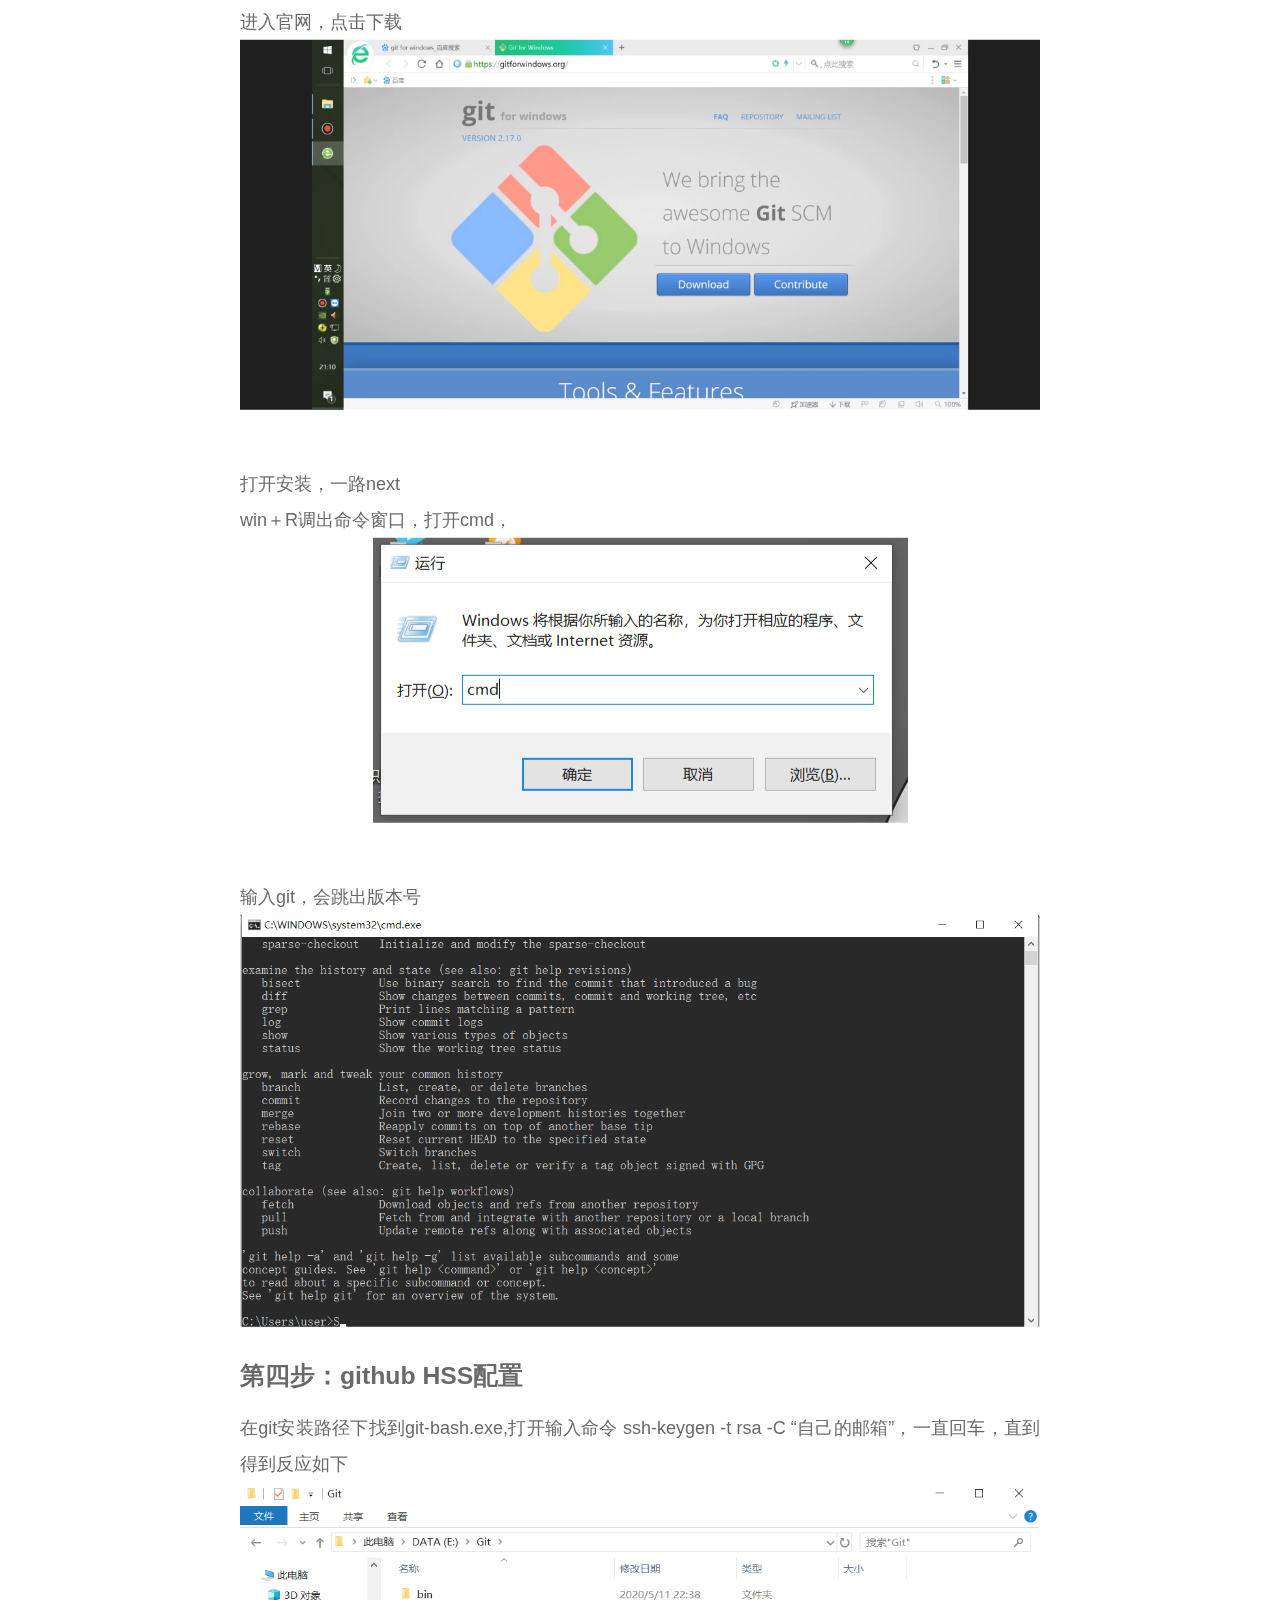
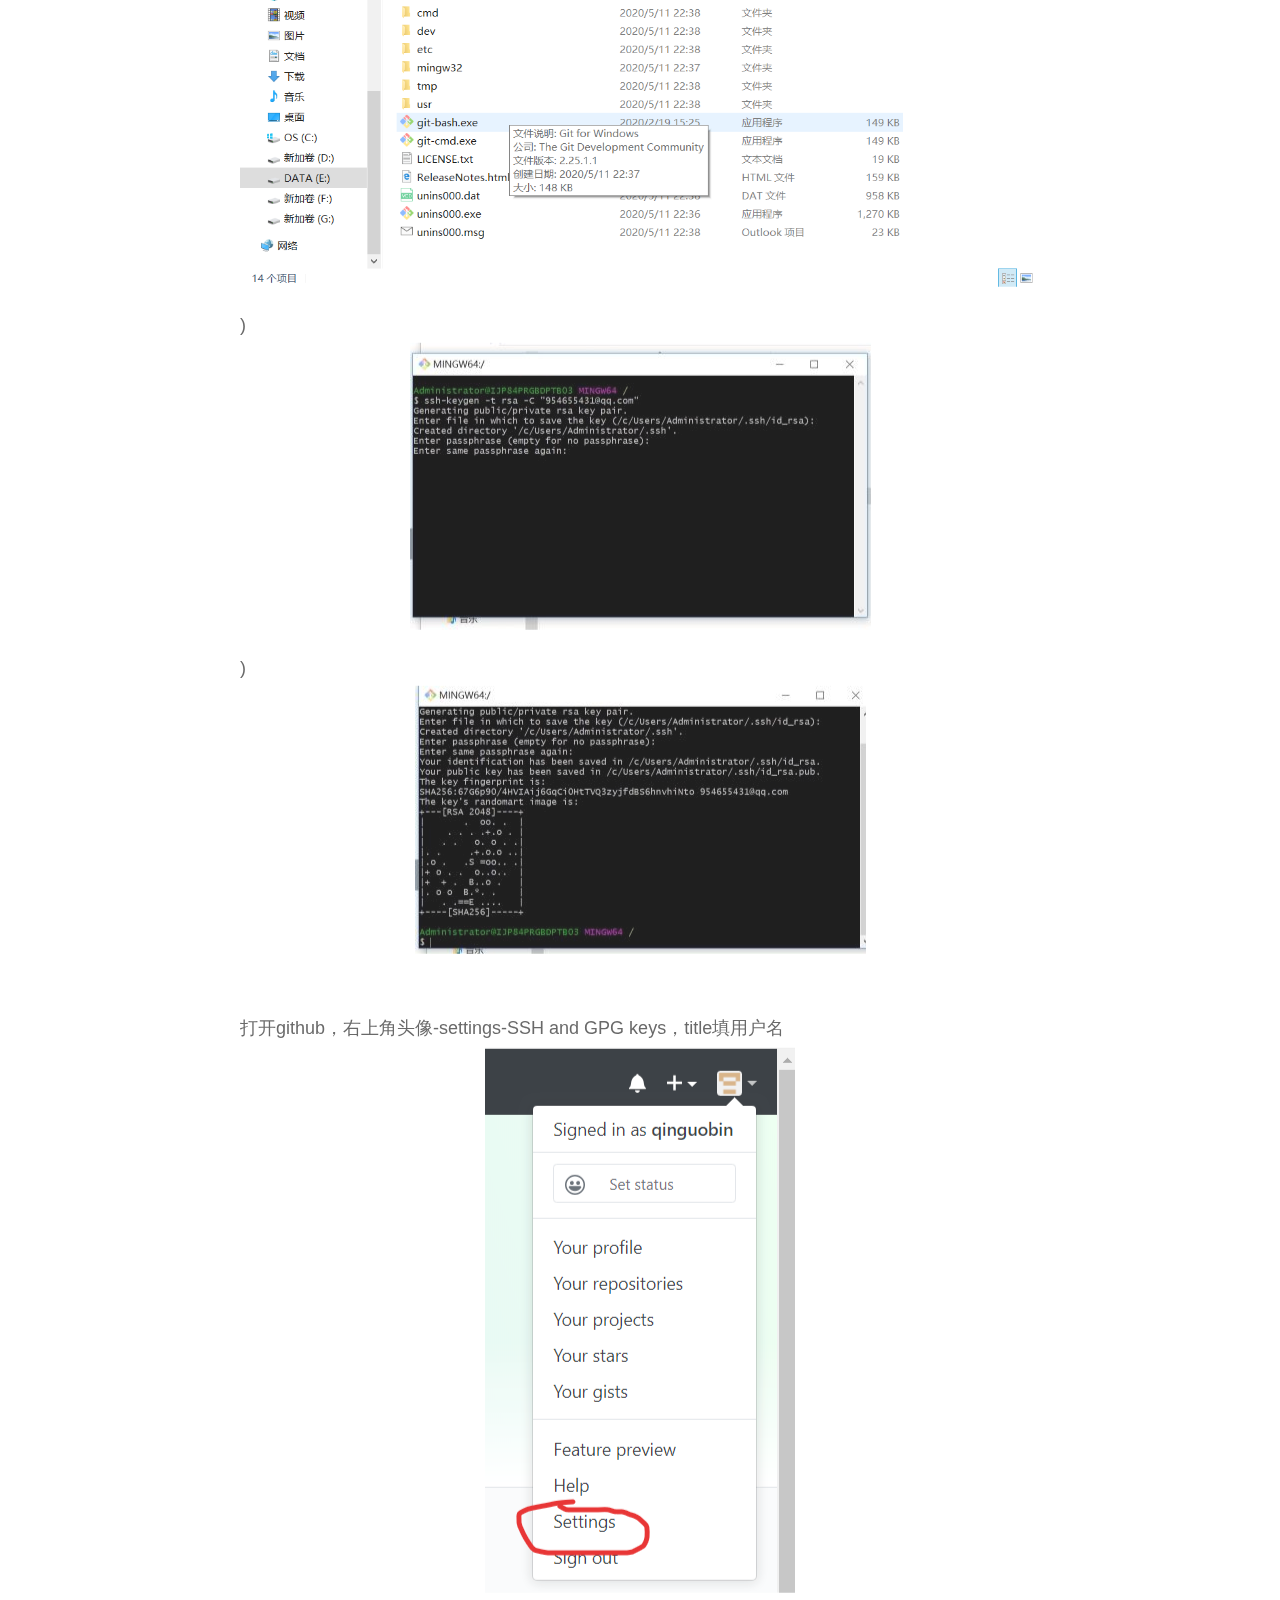
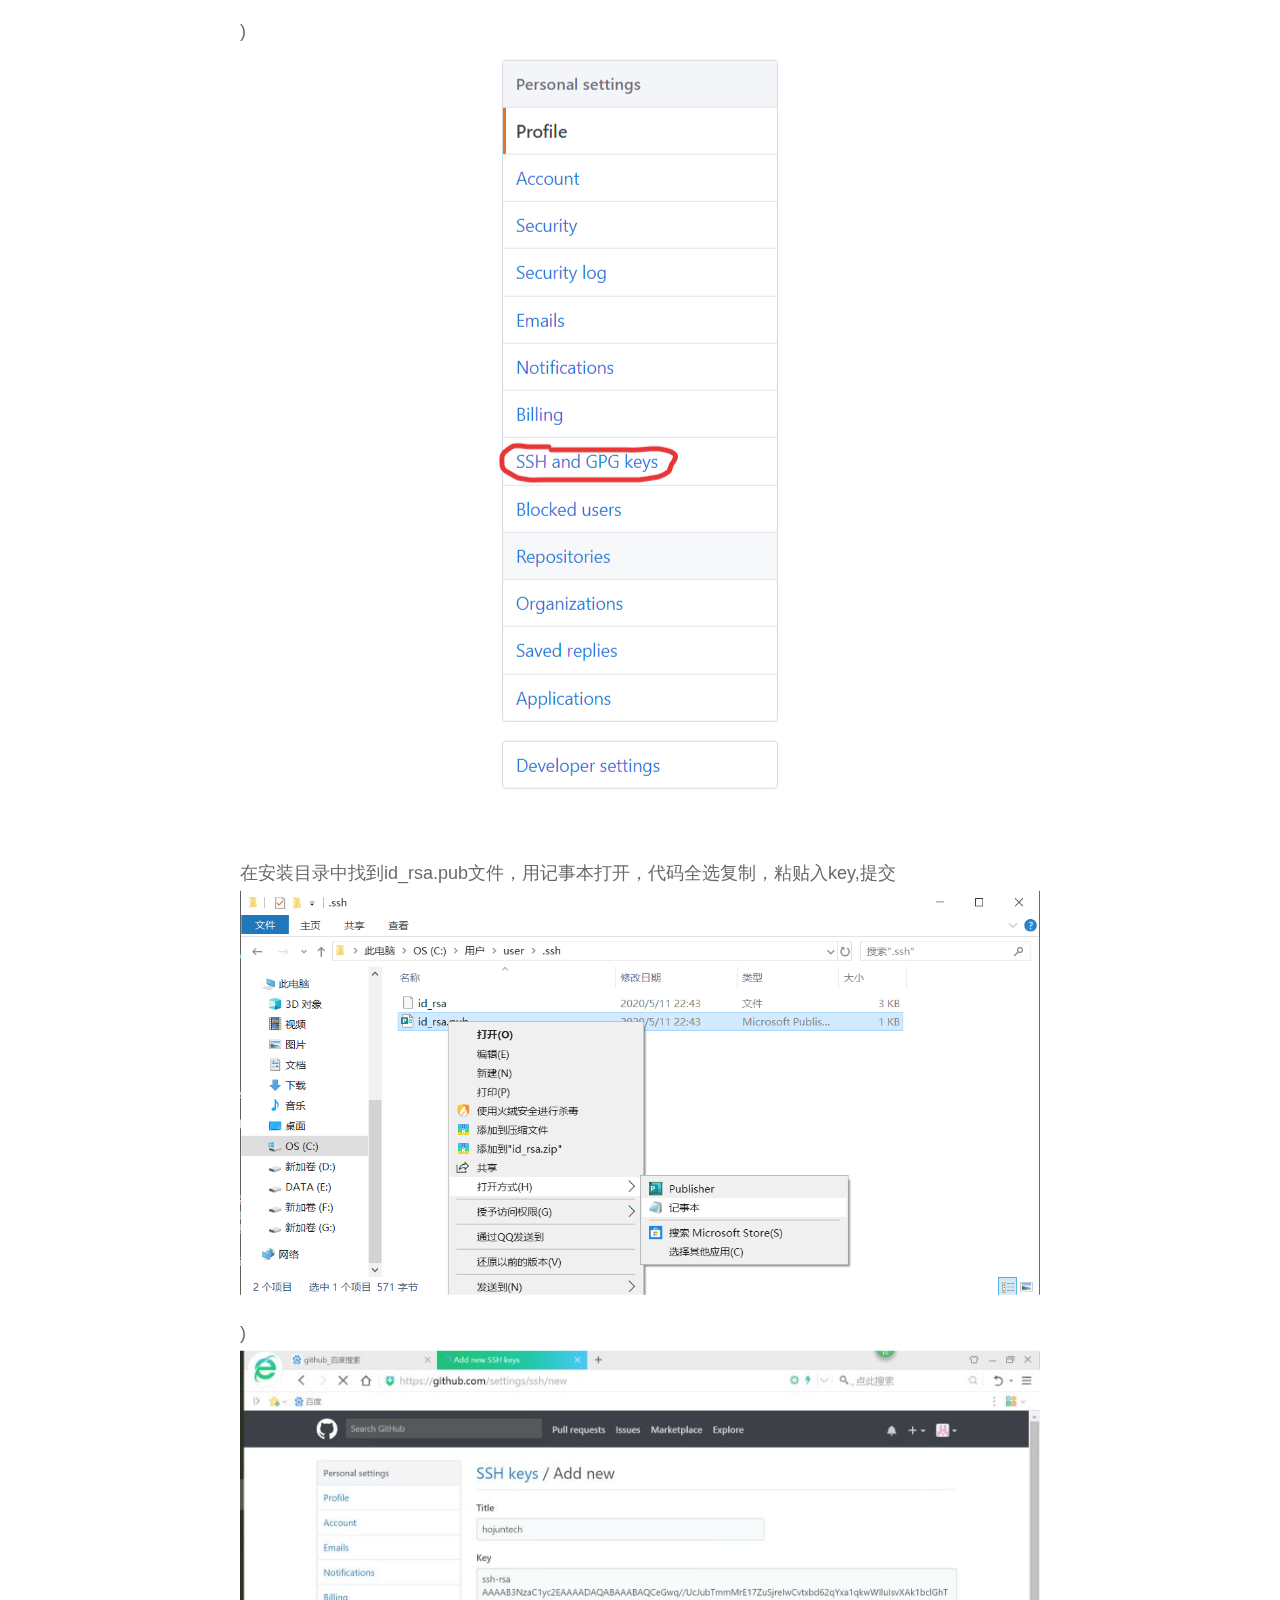
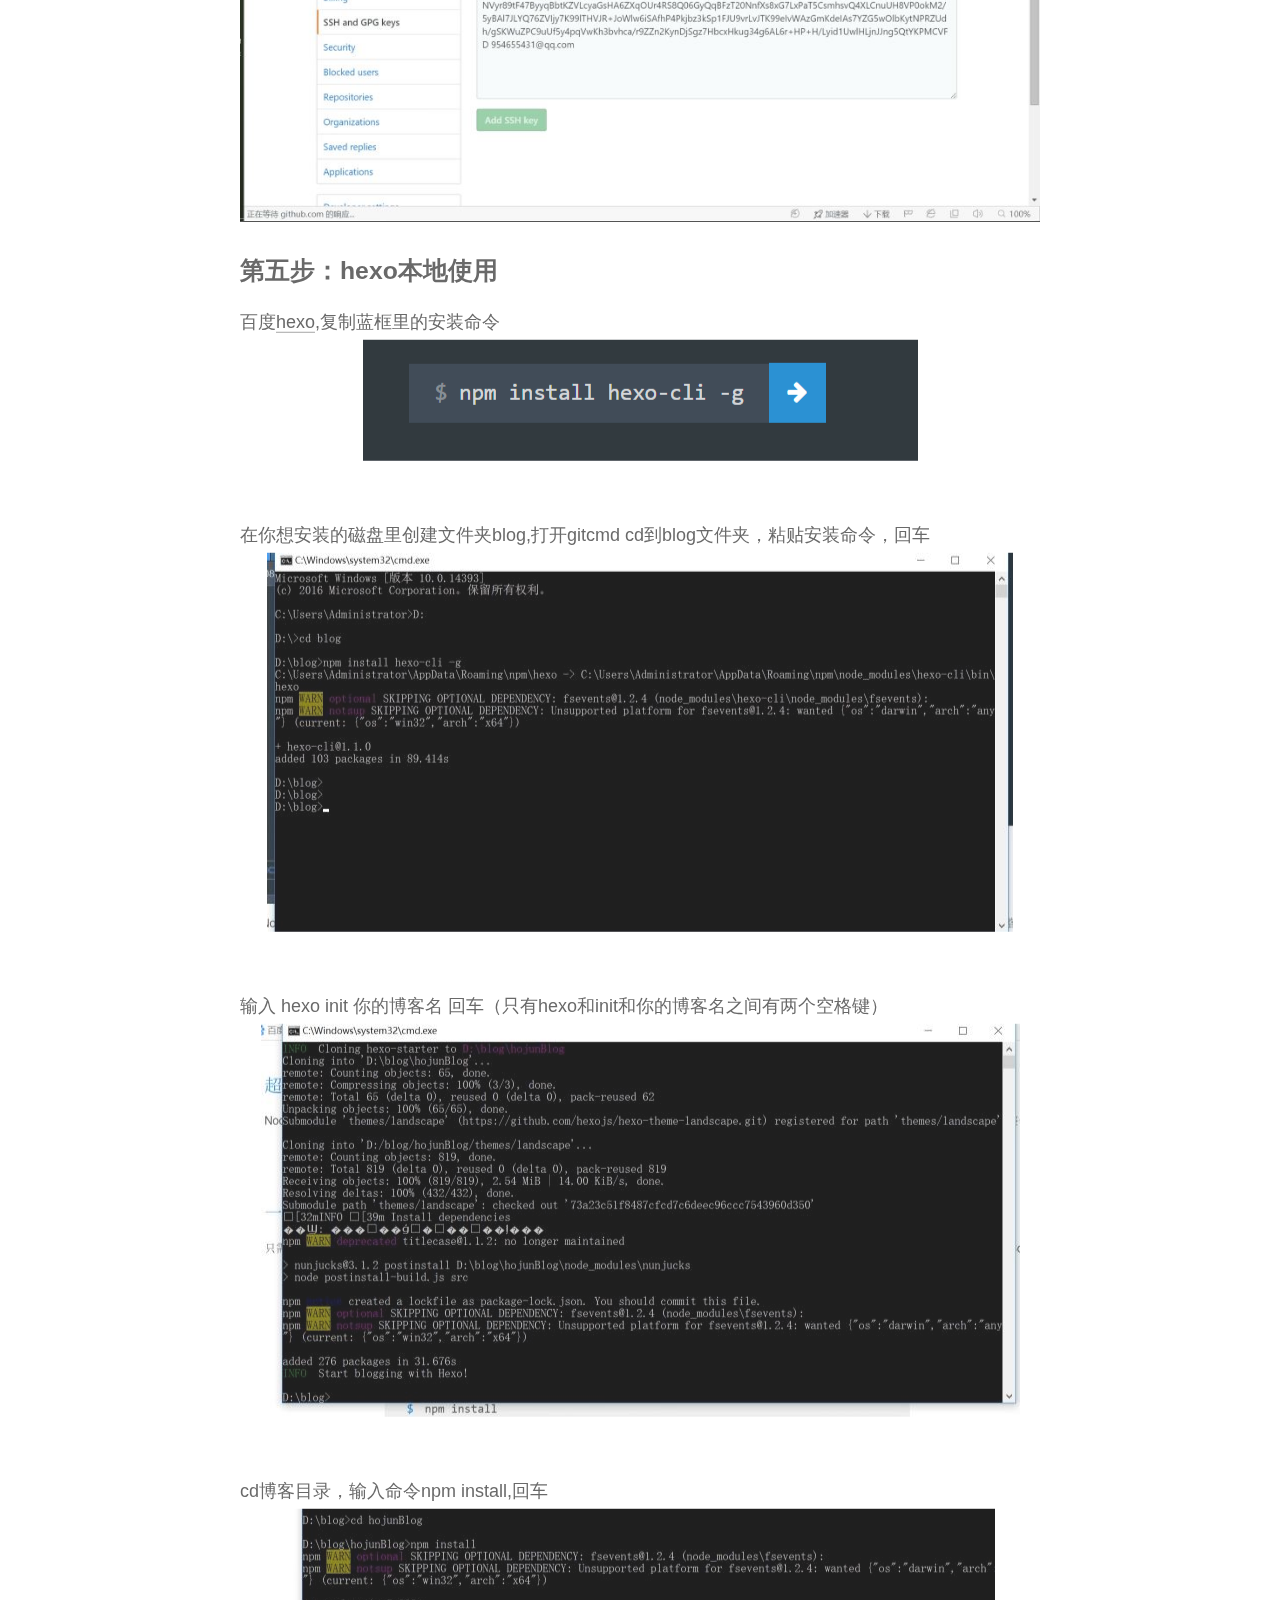
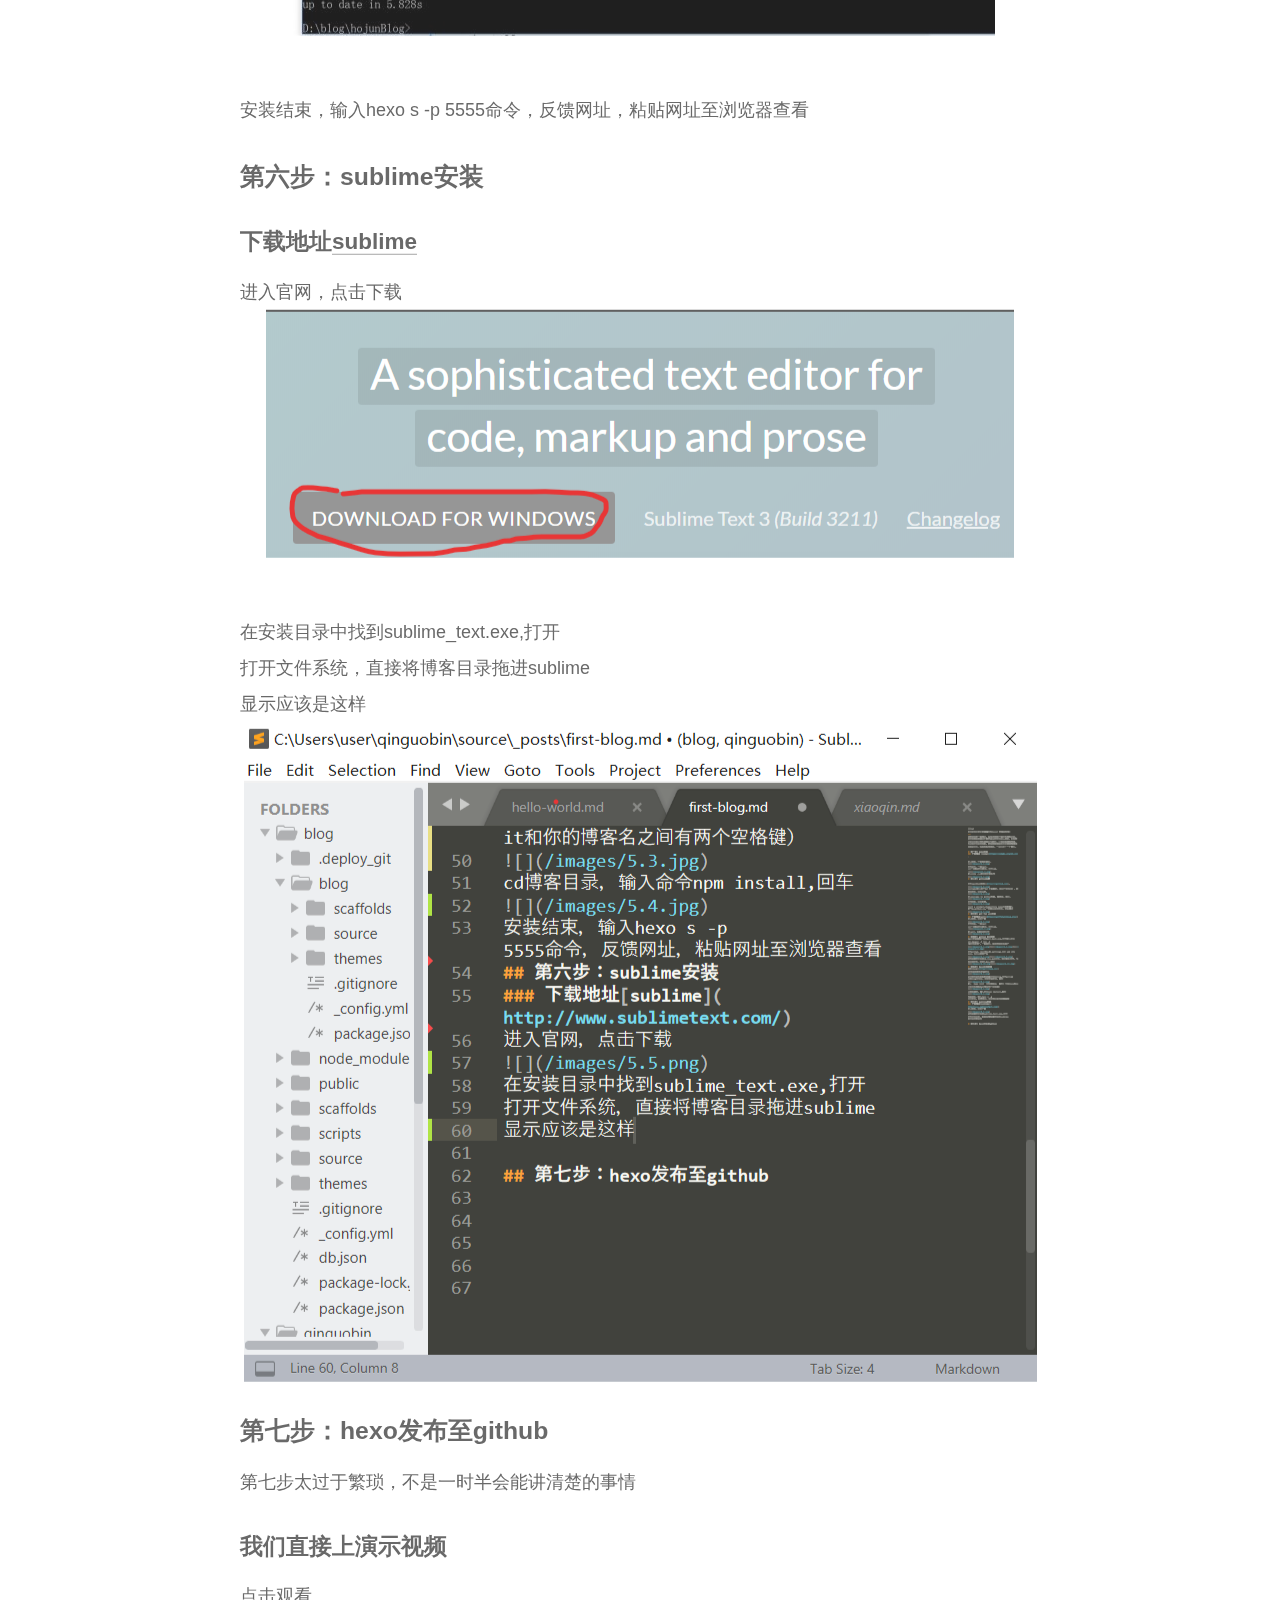
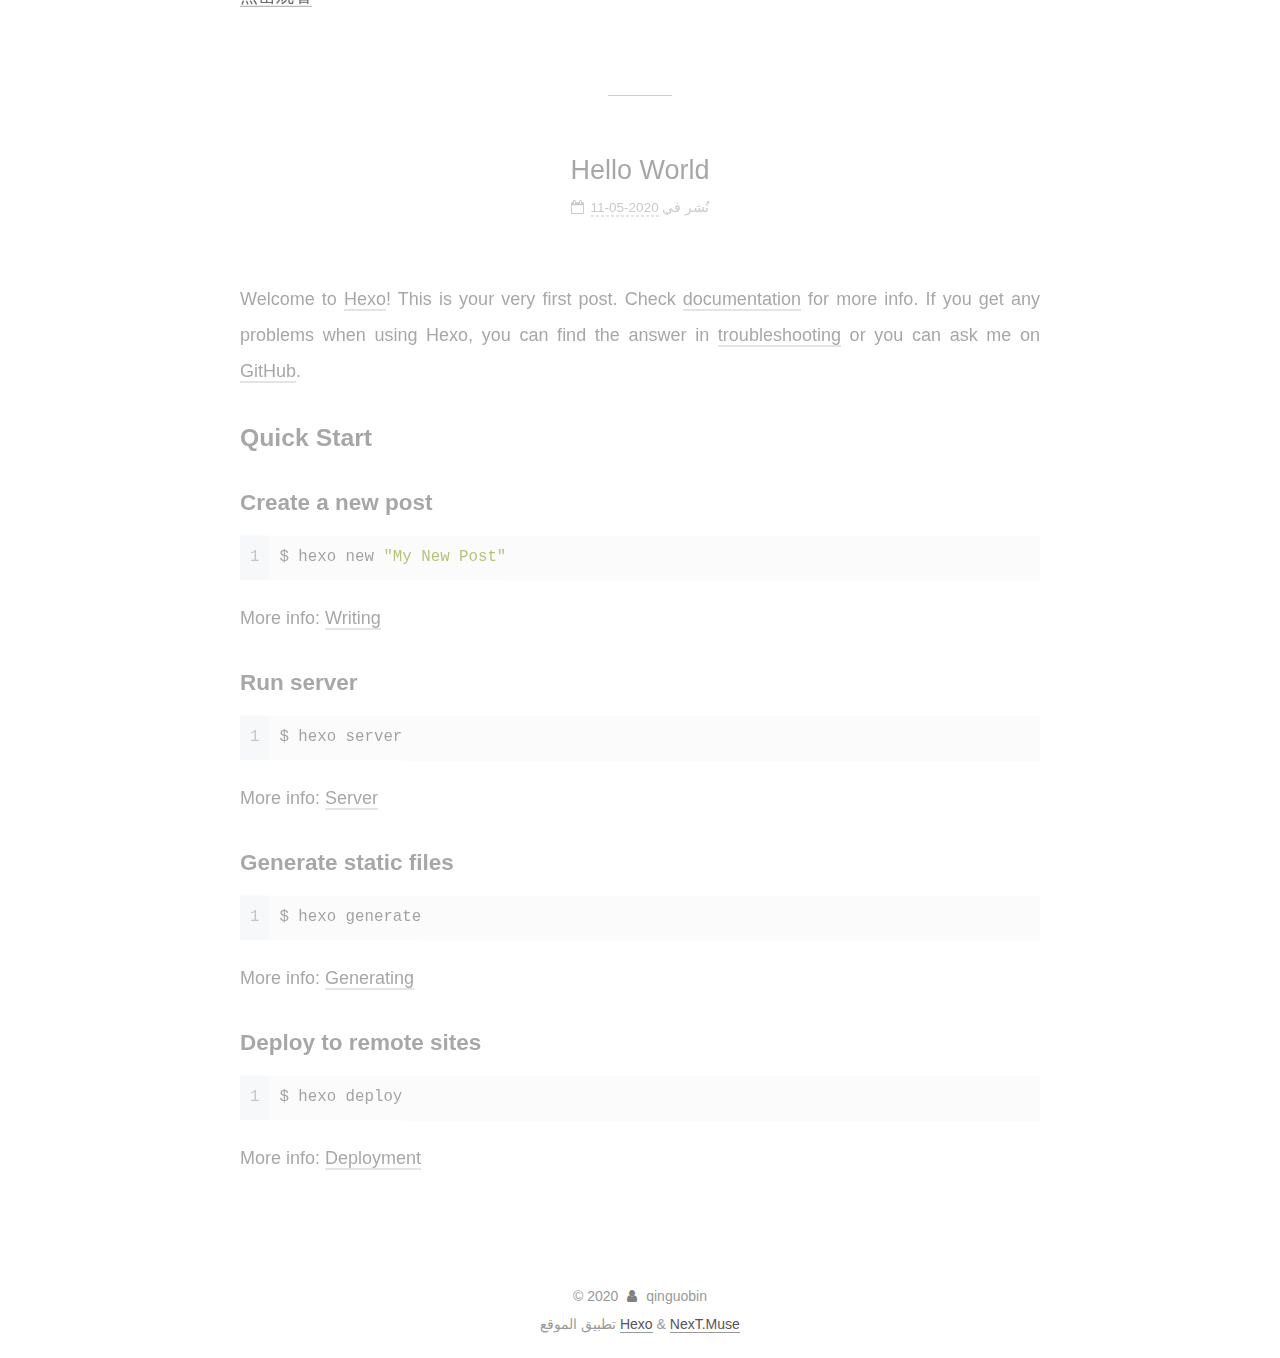
==== commit 50d86cd1: "Site updated: 2020-05-12 15:38:04" ====
--- a/index.html
+++ b/index.html
@@ -1,91 +1,195 @@
 <!DOCTYPE html>
-<html>
+<html lang="zh-Hans">
 <head>
-  <meta charset="utf-8">
-  
-
-  
-  <title>Hexo</title>
-  <meta name="viewport" content="width=device-width, initial-scale=1, maximum-scale=1">
+  <meta charset="UTF-8">
+<meta name="viewport" content="width=device-width, initial-scale=1, maximum-scale=2">
+<meta name="theme-color" content="#222">
+<meta name="generator" content="Hexo 4.2.0">
+  <link rel="apple-touch-icon" sizes="180x180" href="/images/apple-touch-icon-next.png">
+  <link rel="icon" type="image/png" sizes="32x32" href="/images/favicon-32x32-next.png">
+  <link rel="icon" type="image/png" sizes="16x16" href="/images/favicon-16x16-next.png">
+  <link rel="mask-icon" href="/images/logo.svg" color="#222">
+
+<link rel="stylesheet" href="/css/main.css">
+
+
+<link rel="stylesheet" href="/lib/font-awesome/css/font-awesome.min.css">
+
+<script id="hexo-configurations">
+    var NexT = window.NexT || {};
+    var CONFIG = {"hostname":"qinguobin.github.io","root":"/","scheme":"Muse","version":"7.8.0","exturl":false,"sidebar":{"position":"left","display":"post","padding":18,"offset":12,"onmobile":false},"copycode":{"enable":false,"show_result":false,"style":null},"back2top":{"enable":true,"sidebar":false,"scrollpercent":false},"bookmark":{"enable":false,"color":"#222","save":"auto"},"fancybox":false,"mediumzoom":false,"lazyload":false,"pangu":false,"comments":{"style":"tabs","active":null,"storage":true,"lazyload":false,"nav":null},"algolia":{"hits":{"per_page":10},"labels":{"input_placeholder":"Search for Posts","hits_empty":"We didn't find any results for the search: ${query}","hits_stats":"${hits} results found in ${time} ms"}},"localsearch":{"enable":false,"trigger":"auto","top_n_per_article":1,"unescape":false,"preload":false},"motion":{"enable":true,"async":false,"transition":{"post_block":"fadeIn","post_header":"slideDownIn","post_body":"slideDownIn","coll_header":"slideLeftIn","sidebar":"slideUpIn"}}};
+  </script>
+
   <meta property="og:type" content="website">
 <meta property="og:title" content="Hexo">
 <meta property="og:url" content="https://qinguobin.github.io/index.html">
 <meta property="og:site_name" content="Hexo">
 <meta property="article:author" content="qinguobin">
 <meta name="twitter:card" content="summary">
-  
-    <link rel="alternate" href="/atom.xml" title="Hexo" type="application/atom+xml">
-  
-  
-    <link rel="icon" href="/favicon.png">
-  
-  
-    <link href="//fonts.googleapis.com/css?family=Source+Code+Pro" rel="stylesheet" type="text/css">
-  
-  
-<link rel="stylesheet" href="/css/style.css">
-
-<meta name="generator" content="Hexo 4.2.0"></head>
-
-<body>
-  <div id="container">
-    <div id="wrap">
-      <header id="header">
-  <div id="banner"></div>
-  <div id="header-outer" class="outer">
-    <div id="header-title" class="inner">
-      <h1 id="logo-wrap">
-        <a href="/" id="logo">Hexo</a>
-      </h1>
-      
+
+<link rel="canonical" href="https://qinguobin.github.io/">
+
+
+<script id="page-configurations">
+  // https://hexo.io/docs/variables.html
+  CONFIG.page = {
+    sidebar: "",
+    isHome : true,
+    isPost : false,
+    lang   : 'zh-Hans'
+  };
+</script>
+
+  <title>Hexo</title>
+  
+
+
+
+
+
+
+  <noscript>
+  <style>
+  .use-motion .brand,
+  .use-motion .menu-item,
+  .sidebar-inner,
+  .use-motion .post-block,
+  .use-motion .pagination,
+  .use-motion .comments,
+  .use-motion .post-header,
+  .use-motion .post-body,
+  .use-motion .collection-header { opacity: initial; }
+
+  .use-motion .site-title,
+  .use-motion .site-subtitle {
+    opacity: initial;
+    top: initial;
+  }
+
+  .use-motion .logo-line-before i { left: initial; }
+  .use-motion .logo-line-after i { right: initial; }
+  </style>
+</noscript>
+
+</head>
+
+<body itemscope itemtype="http://schema.org/WebPage">
+  <div class="container use-motion">
+    <div class="headband"></div>
+
+    <header class="header" itemscope itemtype="http://schema.org/WPHeader">
+      <div class="header-inner"><div class="site-brand-container">
+  <div class="site-nav-toggle">
+    <div class="toggle" aria-label="تشغيل شريط التصفح">
+      <span class="toggle-line toggle-line-first"></span>
+      <span class="toggle-line toggle-line-middle"></span>
+      <span class="toggle-line toggle-line-last"></span>
     </div>
-    <div id="header-inner" class="inner">
-      <nav id="main-nav">
-        <a id="main-nav-toggle" class="nav-icon"></a>
-        
-          <a class="main-nav-link" href="/">Home</a>
-        
-          <a class="main-nav-link" href="/archives">Archives</a>
-        
-      </nav>
-      <nav id="sub-nav">
-        
-          <a id="nav-rss-link" class="nav-icon" href="/atom.xml" title="RSS Feed"></a>
-        
-        <a id="nav-search-btn" class="nav-icon" title="Search"></a>
-      </nav>
-      <div id="search-form-wrap">
-        <form action="//google.com/search" method="get" accept-charset="UTF-8" class="search-form"><input type="search" name="q" class="search-form-input" placeholder="Search"><button type="submit" class="search-form-submit">&#xF002;</button><input type="hidden" name="sitesearch" value="https://qinguobin.github.io"></form>
-      </div>
+  </div>
+
+  <div class="site-meta">
+
+    <a href="/" class="brand" rel="start">
+      <span class="logo-line-before"><i></i></span>
+      <h1 class="site-title">Hexo</h1>
+      <span class="logo-line-after"><i></i></span>
+    </a>
+  </div>
+
+  <div class="site-nav-right">
+    <div class="toggle popup-trigger">
     </div>
   </div>
-</header>
-      <div class="outer">
-        <section id="main">
-  
-    <article id="post-first-blog" class="article article-type-post" itemscope itemprop="blogPost">
-  <div class="article-meta">
-    <a href="/2020/05/11/first-blog/" class="article-date">
-  <time datetime="2020-05-11T15:55:06.782Z" itemprop="datePublished">2020-05-11</time>
-</a>
-    
-  </div>
-  <div class="article-inner">
-    
-    
-      <header class="article-header">
-        
-  
-    <h1 itemprop="name">
-      <a class="article-title" href="/2020/05/11/first-blog/">教你如何手把手搭建自己的hexo（保姆级教程）</a>
-    </h1>
-  
-
+</div>
+
+
+
+
+<nav class="site-nav">
+  <ul id="menu" class="menu">
+        <li class="menu-item menu-item-home">
+
+    <a href="/" rel="section"><i class="fa fa-fw fa-home"></i>Home</a>
+
+  </li>
+        <li class="menu-item menu-item-archives">
+
+    <a href="/archives/" rel="section"><i class="fa fa-fw fa-archive"></i>الأرشيفات</a>
+
+  </li>
+  </ul>
+</nav>
+
+
+
+
+</div>
+    </header>
+
+    
+  <div class="back-to-top">
+    <i class="fa fa-arrow-up"></i>
+    <span>0%</span>
+  </div>
+
+
+    <main class="main">
+      <div class="main-inner">
+        <div class="content-wrap">
+          
+
+          <div class="content index posts-expand">
+            
+      
+  
+  
+  <article itemscope itemtype="http://schema.org/Article" class="post-block" lang="zh-Hans">
+    <link itemprop="mainEntityOfPage" href="https://qinguobin.github.io/2020/05/11/first-blog/">
+
+    <span hidden itemprop="author" itemscope itemtype="http://schema.org/Person">
+      <meta itemprop="image" content="/images/avatar.gif">
+      <meta itemprop="name" content="qinguobin">
+      <meta itemprop="description" content="">
+    </span>
+
+    <span hidden itemprop="publisher" itemscope itemtype="http://schema.org/Organization">
+      <meta itemprop="name" content="Hexo">
+    </span>
+      <header class="post-header">
+        <h2 class="post-title" itemprop="name headline">
+          
+            <a href="/2020/05/11/first-blog/" class="post-title-link" itemprop="url">教你如何手把手搭建自己的hexo（保姆级教程）</a>
+        </h2>
+
+        <div class="post-meta">
+            <span class="post-meta-item">
+              <span class="post-meta-item-icon">
+                <i class="fa fa-calendar-o"></i>
+              </span>
+              <span class="post-meta-item-text">نُشر في</span>
+
+              <time title="أُنشأ: 2020-05-11 23:55:06" itemprop="dateCreated datePublished" datetime="2020-05-11T23:55:06+08:00">2020-05-11</time>
+            </span>
+              <span class="post-meta-item">
+                <span class="post-meta-item-icon">
+                  <i class="fa fa-calendar-check-o"></i>
+                </span>
+                <span class="post-meta-item-text">عُدل في</span>
+                <time title="عُدل: 2020-05-12 14:58:54" itemprop="dateModified" datetime="2020-05-12T14:58:54+08:00">2020-05-12</time>
+              </span>
+
+          
+
+        </div>
       </header>
-    
-    <div class="article-entry" itemprop="articleBody">
-      
-        <p>这是我的第一篇博文，在成功搭载了自己的博客之后，我发现博客搭建并不像安装注册软件这么简单，尤其是本地与云端之间的链接尤为繁多，小白容易遇难而退，所以我针对这种现象，把我搭载博客的方法精简再精简传授给你们，内容其实很简单，分为七个步骤</p>
+
+    
+    
+    
+    <div class="post-body" itemprop="articleBody">
+
+      
+          <p>这是我的第一篇博文，在成功搭载了自己的博客之后，我发现博客搭建并不像安装注册软件这么简单，尤其是本地与云端之间的链接尤为繁多，小白容易遇难而退，所以我针对这种现象，把我搭载博客的方法精简再精简传授给你们，内容其实很简单，分为七个步骤</p>
 <h2 id="第一步：node安装"><a href="#第一步：node安装" class="headerlink" title="第一步：node安装"></a>第一步：node安装</h2><h3 id="下载地址-node"><a href="#下载地址-node" class="headerlink" title="下载地址 node"></a>下载地址 <a href="https://nodejs.org/zh-cn/" target="_blank" rel="noopener">node</a></h3><p>进入官网，下载稳定版本，<br><img src="/images/1.1.jpg" alt=""><br>打开运行，一路next，<br>win＋R调出命令窗口，打开cmd，<br> <img src="/images/1.3.png" alt=""><br>输入node -v,窗口显示版本号<br><img src="/images/1.4.png" alt=""></p>
 <h2 id="第二步：github注册"><a href="#第二步：github注册" class="headerlink" title="第二步：github注册"></a>第二步：github注册</h2><p>打开<a href="https://github.com" target="_blank" rel="noopener">guithub官网</a>。<br><img src="/images/2.0.png" alt=""><br>Username输入用户名（不能重复，类似于游戏ID），邮箱和密码，点击注册。<br><img src="/images/2.1.png" alt=""><br>进入Welcome to GitHub界面，随便选，提交。<br><img src="/images/2.7.jpg" alt=""><br>打开邮箱，点击邮箱。<br><img src="/images/2.3.jpg" alt=""><br>start a project,Repository name方框里输入 用户名.github.io,一定要以这种形式，然后提交<br><img src="/images/2.5.jpg" alt=""></p>
 <h2 id="第三步：git-for-win安装"><a href="#第三步：git-for-win安装" class="headerlink" title="第三步：git for win安装"></a>第三步：git for win安装</h2><h3 id="下载地址git"><a href="#下载地址git" class="headerlink" title="下载地址git"></a>下载地址<a href="https://gitforwindows.org/" target="_blank" rel="noopener">git</a></h3><p>进入官网，点击下载<br><img src="/images/2.6.jpg" alt=""><br>打开安装，一路next<br>win＋R调出命令窗口，打开cmd，<br> <img src="/images/1.3.png" alt=""><br>输入git，会跳出版本号<br><img src="/images/2.4.png" alt=""></p>
@@ -97,40 +201,61 @@
 
       
     </div>
-    <footer class="article-footer">
-      <a data-url="https://qinguobin.github.io/2020/05/11/first-blog/" data-id="cka3kemna000194wf5g3i9hpb" class="article-share-link">Share</a>
-      
-      
-    </footer>
-  </div>
-  
-</article>
-
-
-  
-    <article id="post-hello-world" class="article article-type-post" itemscope itemprop="blogPost">
-  <div class="article-meta">
-    <a href="/2020/05/11/hello-world/" class="article-date">
-  <time datetime="2020-05-11T14:51:49.884Z" itemprop="datePublished">2020-05-11</time>
-</a>
-    
-  </div>
-  <div class="article-inner">
-    
-    
-      <header class="article-header">
-        
-  
-    <h1 itemprop="name">
-      <a class="article-title" href="/2020/05/11/hello-world/">Hello World</a>
-    </h1>
-  
-
+
+    
+    
+    
+      <footer class="post-footer">
+        <div class="post-eof"></div>
+      </footer>
+  </article>
+  
+  
+  
+
+      
+  
+  
+  <article itemscope itemtype="http://schema.org/Article" class="post-block" lang="zh-Hans">
+    <link itemprop="mainEntityOfPage" href="https://qinguobin.github.io/2020/05/11/hello-world/">
+
+    <span hidden itemprop="author" itemscope itemtype="http://schema.org/Person">
+      <meta itemprop="image" content="/images/avatar.gif">
+      <meta itemprop="name" content="qinguobin">
+      <meta itemprop="description" content="">
+    </span>
+
+    <span hidden itemprop="publisher" itemscope itemtype="http://schema.org/Organization">
+      <meta itemprop="name" content="Hexo">
+    </span>
+      <header class="post-header">
+        <h2 class="post-title" itemprop="name headline">
+          
+            <a href="/2020/05/11/hello-world/" class="post-title-link" itemprop="url">Hello World</a>
+        </h2>
+
+        <div class="post-meta">
+            <span class="post-meta-item">
+              <span class="post-meta-item-icon">
+                <i class="fa fa-calendar-o"></i>
+              </span>
+              <span class="post-meta-item-text">نُشر في</span>
+
+              <time title="أُنشأ: 2020-05-11 22:51:49" itemprop="dateCreated datePublished" datetime="2020-05-11T22:51:49+08:00">2020-05-11</time>
+            </span>
+
+          
+
+        </div>
       </header>
-    
-    <div class="article-entry" itemprop="articleBody">
-      
-        <p>Welcome to <a href="https://hexo.io/" target="_blank" rel="noopener">Hexo</a>! This is your very first post. Check <a href="https://hexo.io/docs/" target="_blank" rel="noopener">documentation</a> for more info. If you get any problems when using Hexo, you can find the answer in <a href="https://hexo.io/docs/troubleshooting.html" target="_blank" rel="noopener">troubleshooting</a> or you can ask me on <a href="https://github.com/hexojs/hexo/issues" target="_blank" rel="noopener">GitHub</a>.</p>
+
+    
+    
+    
+    <div class="post-body" itemprop="articleBody">
+
+      
+          <p>Welcome to <a href="https://hexo.io/" target="_blank" rel="noopener">Hexo</a>! This is your very first post. Check <a href="https://hexo.io/docs/" target="_blank" rel="noopener">documentation</a> for more info. If you get any problems when using Hexo, you can find the answer in <a href="https://hexo.io/docs/troubleshooting.html" target="_blank" rel="noopener">troubleshooting</a> or you can ask me on <a href="https://github.com/hexojs/hexo/issues" target="_blank" rel="noopener">GitHub</a>.</p>
 <h2 id="Quick-Start"><a href="#Quick-Start" class="headerlink" title="Quick Start"></a>Quick Start</h2><h3 id="Create-a-new-post"><a href="#Create-a-new-post" class="headerlink" title="Create a new post"></a>Create a new post</h3><figure class="highlight bash"><table><tr><td class="gutter"><pre><span class="line">1</span><br></pre></td><td class="code"><pre><span class="line">$ hexo new <span class="string">"My New Post"</span></span><br></pre></td></tr></table></figure>
 
 <p>More info: <a href="https://hexo.io/docs/writing.html" target="_blank" rel="noopener">Writing</a></p>
@@ -146,99 +271,171 @@
 
       
     </div>
-    <footer class="article-footer">
-      <a data-url="https://qinguobin.github.io/2020/05/11/hello-world/" data-id="cka3kemn3000094wf6i8s9pmq" class="article-share-link">Share</a>
-      
-      
+
+    
+    
+    
+      <footer class="post-footer">
+        <div class="post-eof"></div>
+      </footer>
+  </article>
+  
+  
+  
+
+
+  
+
+
+
+          </div>
+          
+
+<script>
+  window.addEventListener('tabs:register', () => {
+    let { activeClass } = CONFIG.comments;
+    if (CONFIG.comments.storage) {
+      activeClass = localStorage.getItem('comments_active') || activeClass;
+    }
+    if (activeClass) {
+      let activeTab = document.querySelector(`a[href="#comment-${activeClass}"]`);
+      if (activeTab) {
+        activeTab.click();
+      }
+    }
+  });
+  if (CONFIG.comments.storage) {
+    window.addEventListener('tabs:click', event => {
+      if (!event.target.matches('.tabs-comment .tab-content .tab-pane')) return;
+      let commentClass = event.target.classList[1];
+      localStorage.setItem('comments_active', commentClass);
+    });
+  }
+</script>
+
+        </div>
+          
+  
+  <div class="toggle sidebar-toggle">
+    <span class="toggle-line toggle-line-first"></span>
+    <span class="toggle-line toggle-line-middle"></span>
+    <span class="toggle-line toggle-line-last"></span>
+  </div>
+
+  <aside class="sidebar">
+    <div class="sidebar-inner">
+
+      <ul class="sidebar-nav motion-element">
+        <li class="sidebar-nav-toc">
+          المحتويات
+        </li>
+        <li class="sidebar-nav-overview">
+          عام
+        </li>
+      </ul>
+
+      <!--noindex-->
+      <div class="post-toc-wrap sidebar-panel">
+      </div>
+      <!--/noindex-->
+
+      <div class="site-overview-wrap sidebar-panel">
+        <div class="site-author motion-element" itemprop="author" itemscope itemtype="http://schema.org/Person">
+  <p class="site-author-name" itemprop="name">qinguobin</p>
+  <div class="site-description" itemprop="description"></div>
+</div>
+<div class="site-state-wrap motion-element">
+  <nav class="site-state">
+      <div class="site-state-item site-state-posts">
+          <a href="/archives/">
+        
+          <span class="site-state-item-count">2</span>
+          <span class="site-state-item-name">المقالات</span>
+        </a>
+      </div>
+  </nav>
+</div>
+
+
+
+      </div>
+
+    </div>
+  </aside>
+  <div id="sidebar-dimmer"></div>
+
+
+      </div>
+    </main>
+
+    <footer class="footer">
+      <div class="footer-inner">
+        
+
+        
+
+<div class="copyright">
+  
+  &copy; 
+  <span itemprop="copyrightYear">2020</span>
+  <span class="with-love">
+    <i class="fa fa-user"></i>
+  </span>
+  <span class="author" itemprop="copyrightHolder">qinguobin</span>
+</div>
+  <div class="powered-by">تطبيق الموقع <a href="https://hexo.io/" class="theme-link" rel="noopener" target="_blank">Hexo</a> & <a href="https://muse.theme-next.org/" class="theme-link" rel="noopener" target="_blank">NexT.Muse</a>
+  </div>
+
+        
+
+
+
+
+
+
+
+
+      </div>
     </footer>
   </div>
-  
-</article>
-
-
-  
-
-
-</section>
-        
-          <aside id="sidebar">
-  
-    
-
-  
-    
-
-  
-    
-  
-    
-  <div class="widget-wrap">
-    <h3 class="widget-title">Archives</h3>
-    <div class="widget">
-      <ul class="archive-list"><li class="archive-list-item"><a class="archive-list-link" href="/archives/2020/05/">May 2020</a></li></ul>
-    </div>
-  </div>
-
-
-  
-    
-  <div class="widget-wrap">
-    <h3 class="widget-title">Recent Posts</h3>
-    <div class="widget">
-      <ul>
-        
-          <li>
-            <a href="/2020/05/11/first-blog/">教你如何手把手搭建自己的hexo（保姆级教程）</a>
-          </li>
-        
-          <li>
-            <a href="/2020/05/11/hello-world/">Hello World</a>
-          </li>
-        
-      </ul>
-    </div>
-  </div>
-
-  
-</aside>
-        
-      </div>
-      <footer id="footer">
-  
-  <div class="outer">
-    <div id="footer-info" class="inner">
-      &copy; 2020 qinguobin<br>
-      Powered by <a href="http://hexo.io/" target="_blank">Hexo</a>
-    </div>
-  </div>
-</footer>
-    </div>
-    <nav id="mobile-nav">
-  
-    <a href="/" class="mobile-nav-link">Home</a>
-  
-    <a href="/archives" class="mobile-nav-link">Archives</a>
-  
-</nav>
-    
-
-<script src="//ajax.googleapis.com/ajax/libs/jquery/2.0.3/jquery.min.js"></script>
-
-
-  
-<link rel="stylesheet" href="/fancybox/jquery.fancybox.css">
-
-  
-<script src="/fancybox/jquery.fancybox.pack.js"></script>
-
-
-
-
-<script src="/js/script.js"></script>
-
-
-
-
-  </div>
+
+  
+  <script src="/lib/anime.min.js"></script>
+  <script src="/lib/velocity/velocity.min.js"></script>
+  <script src="/lib/velocity/velocity.ui.min.js"></script>
+
+<script src="/js/utils.js"></script>
+
+<script src="/js/motion.js"></script>
+
+
+<script src="/js/schemes/muse.js"></script>
+
+
+<script src="/js/next-boot.js"></script>
+
+
+
+
+  
+
+
+
+
+
+
+
+
+
+
+
+
+
+
+
+  
+
+  
+
 </body>
-</html>+</html>
--- a/css/main.css
+++ b/css/main.css
@@ -0,0 +1,2296 @@
+:root {
+  --body-bg-color: #fff;
+  --content-bg-color: #fff;
+  --card-bg-color: #f5f5f5;
+  --text-color: #555;
+  --link-color: #555;
+  --link-hover-color: #222;
+  --brand-color: #fff;
+  --brand-hover-color: #fff;
+  --table-row-odd-bg-color: #f9f9f9;
+  --table-row-hover-bg-color: #f5f5f5;
+  --menu-item-bg-color: #f5f5f5;
+  --btn-default-bg: #222;
+  --btn-default-color: #fff;
+  --btn-default-border-color: #222;
+  --btn-default-hover-bg: #fff;
+  --btn-default-hover-color: #222;
+  --btn-default-hover-border-color: #222;
+}
+html {
+  line-height: 1.15; /* 1 */
+  -webkit-text-size-adjust: 100%; /* 2 */
+}
+body {
+  margin: 0;
+}
+main {
+  display: block;
+}
+h1 {
+  font-size: 2em;
+  margin: 0.67em 0;
+}
+hr {
+  box-sizing: content-box; /* 1 */
+  height: 0; /* 1 */
+  overflow: visible; /* 2 */
+}
+pre {
+  font-family: monospace, monospace; /* 1 */
+  font-size: 1em; /* 2 */
+}
+a {
+  background: transparent;
+}
+abbr[title] {
+  border-bottom: none; /* 1 */
+  text-decoration: underline; /* 2 */
+  text-decoration: underline dotted; /* 2 */
+}
+b,
+strong {
+  font-weight: bolder;
+}
+code,
+kbd,
+samp {
+  font-family: monospace, monospace; /* 1 */
+  font-size: 1em; /* 2 */
+}
+small {
+  font-size: 80%;
+}
+sub,
+sup {
+  font-size: 75%;
+  line-height: 0;
+  position: relative;
+  vertical-align: baseline;
+}
+sub {
+  bottom: -0.25em;
+}
+sup {
+  top: -0.5em;
+}
+img {
+  border-style: none;
+}
+button,
+input,
+optgroup,
+select,
+textarea {
+  font-family: inherit; /* 1 */
+  font-size: 100%; /* 1 */
+  line-height: 1.15; /* 1 */
+  margin: 0; /* 2 */
+}
+button,
+input {
+/* 1 */
+  overflow: visible;
+}
+button,
+select {
+/* 1 */
+  text-transform: none;
+}
+button,
+[type='button'],
+[type='reset'],
+[type='submit'] {
+  -webkit-appearance: button;
+}
+button::-moz-focus-inner,
+[type='button']::-moz-focus-inner,
+[type='reset']::-moz-focus-inner,
+[type='submit']::-moz-focus-inner {
+  border-style: none;
+  padding: 0;
+}
+button:-moz-focusring,
+[type='button']:-moz-focusring,
+[type='reset']:-moz-focusring,
+[type='submit']:-moz-focusring {
+  outline: 1px dotted ButtonText;
+}
+fieldset {
+  padding: 0.35em 0.75em 0.625em;
+}
+legend {
+  box-sizing: border-box; /* 1 */
+  color: inherit; /* 2 */
+  display: table; /* 1 */
+  max-width: 100%; /* 1 */
+  padding: 0; /* 3 */
+  white-space: normal; /* 1 */
+}
+progress {
+  vertical-align: baseline;
+}
+textarea {
+  overflow: auto;
+}
+[type='checkbox'],
+[type='radio'] {
+  box-sizing: border-box; /* 1 */
+  padding: 0; /* 2 */
+}
+[type='number']::-webkit-inner-spin-button,
+[type='number']::-webkit-outer-spin-button {
+  height: auto;
+}
+[type='search'] {
+  outline-offset: -2px; /* 2 */
+  -webkit-appearance: textfield; /* 1 */
+}
+[type='search']::-webkit-search-decoration {
+  -webkit-appearance: none;
+}
+::-webkit-file-upload-button {
+  font: inherit; /* 2 */
+  -webkit-appearance: button; /* 1 */
+}
+details {
+  display: block;
+}
+summary {
+  display: list-item;
+}
+template {
+  display: none;
+}
+[hidden] {
+  display: none;
+}
+::selection {
+  background: #262a30;
+  color: #eee;
+}
+html,
+body {
+  height: 100%;
+}
+body {
+  background: var(--body-bg-color);
+  color: var(--text-color);
+  font-family: 'Lato', "PingFang SC", "Microsoft YaHei", sans-serif;
+  font-size: 1em;
+  line-height: 2;
+}
+@media (max-width: 991px) {
+  body {
+    padding-left: 0 !important;
+    padding-right: 0 !important;
+  }
+}
+h1,
+h2,
+h3,
+h4,
+h5,
+h6 {
+  font-family: 'Lato', "PingFang SC", "Microsoft YaHei", sans-serif;
+  font-weight: bold;
+  line-height: 1.5;
+  margin: 20px 0 15px;
+}
+h1 {
+  font-size: 1.5em;
+}
+h2 {
+  font-size: 1.375em;
+}
+h3 {
+  font-size: 1.25em;
+}
+h4 {
+  font-size: 1.125em;
+}
+h5 {
+  font-size: 1em;
+}
+h6 {
+  font-size: 0.875em;
+}
+p {
+  margin: 0 0 20px 0;
+}
+a,
+span.exturl {
+  border-bottom: 1px solid #999;
+  color: var(--link-color);
+  outline: 0;
+  text-decoration: none;
+  overflow-wrap: break-word;
+  word-wrap: break-word;
+  cursor: pointer;
+}
+a:hover,
+span.exturl:hover {
+  border-bottom-color: var(--link-hover-color);
+  color: var(--link-hover-color);
+}
+iframe,
+img,
+video {
+  display: block;
+  margin-left: auto;
+  margin-right: auto;
+  max-width: 100%;
+}
+hr {
+  background-image: repeating-linear-gradient(-45deg, #ddd, #ddd 4px, transparent 4px, transparent 8px);
+  border: 0;
+  height: 3px;
+  margin: 40px 0;
+}
+blockquote {
+  border-left: 4px solid #ddd;
+  color: #666;
+  margin: 0;
+  padding: 0 15px;
+}
+blockquote cite::before {
+  content: '-';
+  padding: 0 5px;
+}
+dt {
+  font-weight: bold;
+}
+dd {
+  margin: 0;
+  padding: 0;
+}
+kbd {
+  background-color: #f5f5f5;
+  background-image: linear-gradient(#eee, #fff, #eee);
+  border: 1px solid #ccc;
+  border-radius: 0.2em;
+  box-shadow: 0.1em 0.1em 0.2em rgba(0,0,0,0.1);
+  color: #555;
+  font-family: inherit;
+  padding: 0.1em 0.3em;
+  white-space: nowrap;
+}
+.table-container {
+  overflow: auto;
+}
+table {
+  border-collapse: collapse;
+  border-spacing: 0;
+  font-size: 0.875em;
+  margin: 0 0 20px 0;
+  width: 100%;
+}
+tbody tr:nth-of-type(odd) {
+  background: var(--table-row-odd-bg-color);
+}
+tbody tr:hover {
+  background: var(--table-row-hover-bg-color);
+}
+caption,
+th,
+td {
+  font-weight: normal;
+  padding: 8px;
+  text-align: left;
+  vertical-align: middle;
+}
+th,
+td {
+  border: 1px solid #ddd;
+  border-bottom: 3px solid #ddd;
+}
+th {
+  font-weight: 700;
+  padding-bottom: 10px;
+}
+td {
+  border-bottom-width: 1px;
+}
+.btn {
+  background: var(--btn-default-bg);
+  border: 2px solid var(--btn-default-border-color);
+  border-radius: 0;
+  color: var(--btn-default-color);
+  display: inline-block;
+  font-size: 0.875em;
+  line-height: 2;
+  padding: 0 20px;
+  text-decoration: none;
+  transition-property: background-color;
+  transition-delay: 0s;
+  transition-duration: 0.2s;
+  transition-timing-function: ease-in-out;
+}
+.btn:hover {
+  background: var(--btn-default-hover-bg);
+  border-color: var(--btn-default-hover-border-color);
+  color: var(--btn-default-hover-color);
+}
+.btn + .btn {
+  margin: 0 0 8px 8px;
+}
+.btn .fa-fw {
+  text-align: left;
+  width: 1.285714285714286em;
+}
+.toggle {
+  line-height: 0;
+}
+.toggle .toggle-line {
+  background: #fff;
+  display: inline-block;
+  height: 2px;
+  left: 0;
+  position: relative;
+  top: 0;
+  transition: all 0.4s;
+  vertical-align: top;
+  width: 100%;
+}
+.toggle .toggle-line:not(:first-child) {
+  margin-top: 3px;
+}
+.toggle.toggle-arrow .toggle-line-first {
+  left: 50%;
+  top: 2px;
+  transform: rotate(45deg);
+  width: 50%;
+}
+.toggle.toggle-arrow .toggle-line-middle {
+  left: 2px;
+  width: 90%;
+}
+.toggle.toggle-arrow .toggle-line-last {
+  left: 50%;
+  top: -2px;
+  transform: rotate(-45deg);
+  width: 50%;
+}
+.toggle.toggle-close .toggle-line-first {
+  transform: rotate(-45deg);
+  top: 5px;
+}
+.toggle.toggle-close .toggle-line-middle {
+  opacity: 0;
+}
+.toggle.toggle-close .toggle-line-last {
+  transform: rotate(45deg);
+  top: -5px;
+}
+.highlight,
+pre {
+  background: #f7f7f7;
+  color: #4d4d4c;
+  line-height: 1.6;
+  margin: 0 auto 20px;
+}
+pre,
+code {
+  font-family: consolas, Menlo, monospace, "PingFang SC", "Microsoft YaHei";
+}
+code {
+  background: #eee;
+  border-radius: 3px;
+  color: #555;
+  padding: 2px 4px;
+  overflow-wrap: break-word;
+  word-wrap: break-word;
+}
+.highlight *::selection {
+  background: #d6d6d6;
+}
+.highlight pre {
+  border: 0;
+  margin: 0;
+  padding: 10px 0;
+}
+.highlight table {
+  border: 0;
+  margin: 0;
+  width: auto;
+}
+.highlight td {
+  border: 0;
+  padding: 0;
+}
+.highlight figcaption {
+  background: #eff2f3;
+  color: #4d4d4c;
+  display: flex;
+  font-size: 0.875em;
+  justify-content: space-between;
+  line-height: 1.2;
+  padding: 0.5em;
+}
+.highlight figcaption a {
+  color: #4d4d4c;
+}
+.highlight figcaption a:hover {
+  border-bottom-color: #4d4d4c;
+}
+.highlight .gutter {
+  -moz-user-select: none;
+  -ms-user-select: none;
+  -webkit-user-select: none;
+  user-select: none;
+}
+.highlight .gutter pre {
+  background: #eff2f3;
+  color: #869194;
+  padding-left: 10px;
+  padding-right: 10px;
+  text-align: right;
+}
+.highlight .code pre {
+  background: #f7f7f7;
+  padding-left: 10px;
+  width: 100%;
+}
+.gist table {
+  width: auto;
+}
+.gist table td {
+  border: 0;
+}
+pre {
+  overflow: auto;
+  padding: 10px;
+}
+pre code {
+  background: none;
+  color: #4d4d4c;
+  font-size: 0.875em;
+  padding: 0;
+  text-shadow: none;
+}
+pre .deletion {
+  background: #fdd;
+}
+pre .addition {
+  background: #dfd;
+}
+pre .meta {
+  color: #eab700;
+  -moz-user-select: none;
+  -ms-user-select: none;
+  -webkit-user-select: none;
+  user-select: none;
+}
+pre .comment {
+  color: #8e908c;
+}
+pre .variable,
+pre .attribute,
+pre .tag,
+pre .name,
+pre .regexp,
+pre .ruby .constant,
+pre .xml .tag .title,
+pre .xml .pi,
+pre .xml .doctype,
+pre .html .doctype,
+pre .css .id,
+pre .css .class,
+pre .css .pseudo {
+  color: #c82829;
+}
+pre .number,
+pre .preprocessor,
+pre .built_in,
+pre .builtin-name,
+pre .literal,
+pre .params,
+pre .constant,
+pre .command {
+  color: #f5871f;
+}
+pre .ruby .class .title,
+pre .css .rules .attribute,
+pre .string,
+pre .symbol,
+pre .value,
+pre .inheritance,
+pre .header,
+pre .ruby .symbol,
+pre .xml .cdata,
+pre .special,
+pre .formula {
+  color: #718c00;
+}
+pre .title,
+pre .css .hexcolor {
+  color: #3e999f;
+}
+pre .function,
+pre .python .decorator,
+pre .python .title,
+pre .ruby .function .title,
+pre .ruby .title .keyword,
+pre .perl .sub,
+pre .javascript .title,
+pre .coffeescript .title {
+  color: #4271ae;
+}
+pre .keyword,
+pre .javascript .function {
+  color: #8959a8;
+}
+.blockquote-center {
+  border-left: none;
+  margin: 40px 0;
+  padding: 0;
+  position: relative;
+  text-align: center;
+}
+.blockquote-center::before,
+.blockquote-center::after {
+  background-repeat: no-repeat;
+  background-size: 22px 22px;
+  content: ' ';
+  display: block;
+  height: 24px;
+  opacity: 0.2;
+  position: absolute;
+  width: 100%;
+}
+.blockquote-center::before {
+  background-image: url("../images/quote-l.svg");
+  background-position: 0 -6px;
+  border-top: 1px solid #ccc;
+  top: -20px;
+}
+.blockquote-center::after {
+  background-image: url("../images/quote-r.svg");
+  background-position: 100% 8px;
+  border-bottom: 1px solid #ccc;
+  bottom: -20px;
+}
+.blockquote-center p,
+.blockquote-center div {
+  text-align: center;
+}
+.post-body .group-picture img {
+  margin: 0 auto;
+  padding: 0 3px;
+}
+.group-picture-row {
+  margin-bottom: 6px;
+  overflow: hidden;
+}
+.group-picture-column {
+  float: left;
+  margin-bottom: 10px;
+}
+.post-body .label {
+  color: #555;
+  display: inline;
+  padding: 0 2px;
+}
+.post-body .label.default {
+  background: #f0f0f0;
+}
+.post-body .label.primary {
+  background: #efe6f7;
+}
+.post-body .label.info {
+  background: #e5f2f8;
+}
+.post-body .label.success {
+  background: #e7f4e9;
+}
+.post-body .label.warning {
+  background: #fcf6e1;
+}
+.post-body .label.danger {
+  background: #fae8eb;
+}
+.post-body .tabs {
+  margin-bottom: 20px;
+}
+.post-body .tabs,
+.tabs-comment {
+  display: block;
+  padding-top: 10px;
+  position: relative;
+}
+.post-body .tabs ul.nav-tabs,
+.tabs-comment ul.nav-tabs {
+  display: flex;
+  flex-wrap: wrap;
+  margin: 0;
+  margin-bottom: -1px;
+  padding: 0;
+}
+@media (max-width: 413px) {
+  .post-body .tabs ul.nav-tabs,
+  .tabs-comment ul.nav-tabs {
+    display: block;
+    margin-bottom: 5px;
+  }
+}
+.post-body .tabs ul.nav-tabs li.tab,
+.tabs-comment ul.nav-tabs li.tab {
+  border-bottom: 1px solid #ddd;
+  border-left: 1px solid transparent;
+  border-right: 1px solid transparent;
+  border-top: 3px solid transparent;
+  flex-grow: 1;
+  list-style-type: none;
+  border-radius: 0 0 0 0;
+}
+@media (max-width: 413px) {
+  .post-body .tabs ul.nav-tabs li.tab,
+  .tabs-comment ul.nav-tabs li.tab {
+    border-bottom: 1px solid transparent;
+    border-left: 3px solid transparent;
+    border-right: 1px solid transparent;
+    border-top: 1px solid transparent;
+  }
+}
+@media (max-width: 413px) {
+  .post-body .tabs ul.nav-tabs li.tab,
+  .tabs-comment ul.nav-tabs li.tab {
+    border-radius: 0;
+  }
+}
+.post-body .tabs ul.nav-tabs li.tab a,
+.tabs-comment ul.nav-tabs li.tab a {
+  border-bottom: initial;
+  display: block;
+  line-height: 1.8;
+  outline: 0;
+  padding: 0.25em 0.75em;
+  text-align: center;
+  transition-delay: 0s;
+  transition-duration: 0.2s;
+  transition-timing-function: ease-out;
+}
+.post-body .tabs ul.nav-tabs li.tab a i,
+.tabs-comment ul.nav-tabs li.tab a i {
+  width: 1.285714285714286em;
+}
+.post-body .tabs ul.nav-tabs li.tab.active,
+.tabs-comment ul.nav-tabs li.tab.active {
+  border-bottom: 1px solid transparent;
+  border-left: 1px solid #ddd;
+  border-right: 1px solid #ddd;
+  border-top: 3px solid #fc6423;
+}
+@media (max-width: 413px) {
+  .post-body .tabs ul.nav-tabs li.tab.active,
+  .tabs-comment ul.nav-tabs li.tab.active {
+    border-bottom: 1px solid #ddd;
+    border-left: 3px solid #fc6423;
+    border-right: 1px solid #ddd;
+    border-top: 1px solid #ddd;
+  }
+}
+.post-body .tabs ul.nav-tabs li.tab.active a,
+.tabs-comment ul.nav-tabs li.tab.active a {
+  color: var(--link-color);
+  cursor: default;
+}
+.post-body .tabs .tab-content .tab-pane,
+.tabs-comment .tab-content .tab-pane {
+  border: 1px solid #ddd;
+  border-top: 0;
+  padding: 20px 20px 0 20px;
+  border-radius: 0;
+}
+.post-body .tabs .tab-content .tab-pane:not(.active),
+.tabs-comment .tab-content .tab-pane:not(.active) {
+  display: none;
+}
+.post-body .tabs .tab-content .tab-pane.active,
+.tabs-comment .tab-content .tab-pane.active {
+  display: block;
+}
+.post-body .tabs .tab-content .tab-pane.active:nth-of-type(1),
+.tabs-comment .tab-content .tab-pane.active:nth-of-type(1) {
+  border-radius: 0 0 0 0;
+}
+@media (max-width: 413px) {
+  .post-body .tabs .tab-content .tab-pane.active:nth-of-type(1),
+  .tabs-comment .tab-content .tab-pane.active:nth-of-type(1) {
+    border-radius: 0;
+  }
+}
+.post-body .note {
+  border-radius: 3px;
+  margin-bottom: 20px;
+  padding: 1em;
+  position: relative;
+  border: 1px solid #eee;
+  border-left-width: 5px;
+}
+.post-body .note h2,
+.post-body .note h3,
+.post-body .note h4,
+.post-body .note h5,
+.post-body .note h6 {
+  margin-top: 0;
+  border-bottom: initial;
+  margin-bottom: 0;
+  padding-top: 0;
+}
+.post-body .note p:first-child,
+.post-body .note ul:first-child,
+.post-body .note ol:first-child,
+.post-body .note table:first-child,
+.post-body .note pre:first-child,
+.post-body .note blockquote:first-child,
+.post-body .note img:first-child {
+  margin-top: 0;
+}
+.post-body .note p:last-child,
+.post-body .note ul:last-child,
+.post-body .note ol:last-child,
+.post-body .note table:last-child,
+.post-body .note pre:last-child,
+.post-body .note blockquote:last-child,
+.post-body .note img:last-child {
+  margin-bottom: 0;
+}
+.post-body .note.default {
+  border-left-color: #777;
+}
+.post-body .note.default h2,
+.post-body .note.default h3,
+.post-body .note.default h4,
+.post-body .note.default h5,
+.post-body .note.default h6 {
+  color: #777;
+}
+.post-body .note.primary {
+  border-left-color: #6f42c1;
+}
+.post-body .note.primary h2,
+.post-body .note.primary h3,
+.post-body .note.primary h4,
+.post-body .note.primary h5,
+.post-body .note.primary h6 {
+  color: #6f42c1;
+}
+.post-body .note.info {
+  border-left-color: #428bca;
+}
+.post-body .note.info h2,
+.post-body .note.info h3,
+.post-body .note.info h4,
+.post-body .note.info h5,
+.post-body .note.info h6 {
+  color: #428bca;
+}
+.post-body .note.success {
+  border-left-color: #5cb85c;
+}
+.post-body .note.success h2,
+.post-body .note.success h3,
+.post-body .note.success h4,
+.post-body .note.success h5,
+.post-body .note.success h6 {
+  color: #5cb85c;
+}
+.post-body .note.warning {
+  border-left-color: #f0ad4e;
+}
+.post-body .note.warning h2,
+.post-body .note.warning h3,
+.post-body .note.warning h4,
+.post-body .note.warning h5,
+.post-body .note.warning h6 {
+  color: #f0ad4e;
+}
+.post-body .note.danger {
+  border-left-color: #d9534f;
+}
+.post-body .note.danger h2,
+.post-body .note.danger h3,
+.post-body .note.danger h4,
+.post-body .note.danger h5,
+.post-body .note.danger h6 {
+  color: #d9534f;
+}
+.pagination .prev,
+.pagination .next,
+.pagination .page-number,
+.pagination .space {
+  display: inline-block;
+  margin: 0 10px;
+  padding: 0 11px;
+  position: relative;
+  top: -1px;
+}
+@media (max-width: 767px) {
+  .pagination .prev,
+  .pagination .next,
+  .pagination .page-number,
+  .pagination .space {
+    margin: 0 5px;
+  }
+}
+.pagination {
+  border-top: 1px solid #eee;
+  margin: 120px 0 0;
+  text-align: center;
+}
+.pagination .prev,
+.pagination .next,
+.pagination .page-number {
+  border-bottom: 0;
+  border-top: 1px solid #eee;
+  transition-property: border-color;
+  transition-delay: 0s;
+  transition-duration: 0.2s;
+  transition-timing-function: ease-in-out;
+}
+.pagination .prev:hover,
+.pagination .next:hover,
+.pagination .page-number:hover {
+  border-top-color: #222;
+}
+.pagination .space {
+  margin: 0;
+  padding: 0;
+}
+.pagination .prev {
+  margin-left: 0;
+}
+.pagination .next {
+  margin-right: 0;
+}
+.pagination .page-number.current {
+  background: #ccc;
+  border-top-color: #ccc;
+  color: #fff;
+}
+@media (max-width: 767px) {
+  .pagination {
+    border-top: none;
+  }
+  .pagination .prev,
+  .pagination .next,
+  .pagination .page-number {
+    border-bottom: 1px solid #eee;
+    border-top: 0;
+    margin-bottom: 10px;
+    padding: 0 10px;
+  }
+  .pagination .prev:hover,
+  .pagination .next:hover,
+  .pagination .page-number:hover {
+    border-bottom-color: #222;
+  }
+}
+.comments {
+  margin-top: 60px;
+  overflow: hidden;
+}
+.comment-button-group {
+  display: flex;
+  flex-wrap: wrap-reverse;
+  justify-content: center;
+  margin: 1em 0;
+}
+.comment-button-group .comment-button {
+  margin: 0.1em 0.2em;
+}
+.comment-button-group .comment-button.active {
+  background: var(--btn-default-hover-bg);
+  border-color: var(--btn-default-hover-border-color);
+  color: var(--btn-default-hover-color);
+}
+.comment-position {
+  display: none;
+}
+.comment-position.active {
+  display: block;
+}
+.tabs-comment {
+  background: var(--content-bg-color);
+  margin-top: 4em;
+  padding-top: 0;
+}
+.tabs-comment .comments {
+  border: 0;
+  box-shadow: none;
+  margin-top: 0;
+  padding-top: 0;
+}
+.container {
+  min-height: 100%;
+  position: relative;
+}
+.main-inner {
+  margin: 0 auto;
+  width: 700px;
+}
+@media (min-width: 1200px) {
+  .main-inner {
+    width: 800px;
+  }
+}
+@media (min-width: 1600px) {
+  .main-inner {
+    width: 900px;
+  }
+}
+@media (max-width: 767px) {
+  .content-wrap {
+    padding: 0 20px;
+  }
+}
+.header {
+  background: transparent;
+}
+.header-inner {
+  margin: 0 auto;
+  width: 700px;
+}
+@media (min-width: 1200px) {
+  .header-inner {
+    width: 800px;
+  }
+}
+@media (min-width: 1600px) {
+  .header-inner {
+    width: 900px;
+  }
+}
+.site-brand-container {
+  display: flex;
+  flex-shrink: 0;
+  padding: 0 10px;
+}
+.headband {
+  background: #222;
+  height: 3px;
+}
+.site-meta {
+  flex-grow: 1;
+  text-align: center;
+}
+@media (max-width: 767px) {
+  .site-meta {
+    text-align: center;
+  }
+}
+.brand {
+  border-bottom: none;
+  color: var(--brand-color);
+  display: inline-block;
+  line-height: 1.375em;
+  padding: 0 40px;
+  position: relative;
+}
+.brand:hover {
+  color: var(--brand-hover-color);
+}
+.site-title {
+  font-family: 'Lato', "PingFang SC", "Microsoft YaHei", sans-serif;
+  font-size: 1.375em;
+  font-weight: normal;
+  margin: 0;
+}
+.site-subtitle {
+  color: #999;
+  font-size: 0.8125em;
+  margin: 10px 0;
+}
+.use-motion .brand {
+  opacity: 0;
+}
+.use-motion .site-title,
+.use-motion .site-subtitle,
+.use-motion .custom-logo-image {
+  opacity: 0;
+  position: relative;
+  top: -10px;
+}
+.site-nav-toggle,
+.site-nav-right {
+  display: none;
+}
+@media (max-width: 767px) {
+  .site-nav-toggle,
+  .site-nav-right {
+    display: flex;
+    flex-direction: column;
+    justify-content: center;
+  }
+}
+.site-nav-toggle .toggle,
+.site-nav-right .toggle {
+  color: var(--text-color);
+  padding: 10px;
+  width: 22px;
+}
+.site-nav-toggle .toggle .toggle-line,
+.site-nav-right .toggle .toggle-line {
+  background: var(--text-color);
+  border-radius: 1px;
+}
+.site-nav {
+  display: block;
+}
+@media (max-width: 767px) {
+  .site-nav {
+    clear: both;
+    display: none;
+  }
+}
+.site-nav.site-nav-on {
+  display: block;
+}
+.menu {
+  margin-top: 20px;
+  padding-left: 0;
+  text-align: center;
+}
+.menu-item {
+  display: inline-block;
+  list-style: none;
+  margin: 0 10px;
+}
+@media (max-width: 767px) {
+  .menu-item {
+    display: block;
+    margin-top: 10px;
+  }
+  .menu-item.menu-item-search {
+    display: none;
+  }
+}
+.menu-item a,
+.menu-item span.exturl {
+  border-bottom: 0;
+  display: block;
+  font-size: 0.8125em;
+  transition-property: border-color;
+  transition-delay: 0s;
+  transition-duration: 0.2s;
+  transition-timing-function: ease-in-out;
+}
+@media (hover: none) {
+  .menu-item a:hover,
+  .menu-item span.exturl:hover {
+    border-bottom-color: transparent !important;
+  }
+}
+.menu-item .fa {
+  margin-right: 8px;
+}
+.menu-item .badge {
+  display: inline-block;
+  font-weight: bold;
+  line-height: 1;
+  margin-left: 0.35em;
+  margin-top: 0.35em;
+  text-align: center;
+  white-space: nowrap;
+}
+@media (max-width: 767px) {
+  .menu-item .badge {
+    float: right;
+    margin-left: 0;
+  }
+}
+.menu-item-active a,
+.menu .menu-item a:hover,
+.menu .menu-item span.exturl:hover {
+  background: var(--menu-item-bg-color);
+}
+.use-motion .menu-item {
+  opacity: 0;
+}
+.sidebar {
+  background: #222;
+  bottom: 0;
+  box-shadow: inset 0 2px 6px #000;
+  position: fixed;
+  top: 0;
+}
+@media (max-width: 991px) {
+  .sidebar {
+    display: none;
+  }
+}
+.sidebar-inner {
+  color: #999;
+  padding: 18px 10px;
+  text-align: center;
+}
+.cc-license {
+  margin-top: 10px;
+  text-align: center;
+}
+.cc-license .cc-opacity {
+  border-bottom: none;
+  opacity: 0.7;
+}
+.cc-license .cc-opacity:hover {
+  opacity: 0.9;
+}
+.cc-license img {
+  display: inline-block;
+}
+.site-author-image {
+  border: 2px solid #333;
+  display: block;
+  margin: 0 auto;
+  max-width: 96px;
+  padding: 2px;
+}
+.site-author-name {
+  color: #f5f5f5;
+  font-weight: normal;
+  margin: 5px 0 0;
+  text-align: center;
+}
+.site-description {
+  color: #999;
+  font-size: 1em;
+  margin-top: 5px;
+  text-align: center;
+}
+.links-of-author {
+  margin-top: 15px;
+}
+.links-of-author a,
+.links-of-author span.exturl {
+  border-bottom-color: #555;
+  display: inline-block;
+  font-size: 0.8125em;
+  margin-bottom: 10px;
+  margin-right: 10px;
+  vertical-align: middle;
+}
+.links-of-author a::before,
+.links-of-author span.exturl::before {
+  background: #26ff21;
+  border-radius: 50%;
+  content: ' ';
+  display: inline-block;
+  height: 4px;
+  margin-right: 3px;
+  vertical-align: middle;
+  width: 4px;
+}
+.sidebar-button {
+  margin-top: 15px;
+}
+.sidebar-button a {
+  border: 1px solid #fc6423;
+  border-radius: 4px;
+  color: #fc6423;
+  display: inline-block;
+  padding: 0 15px;
+}
+.sidebar-button a .fa {
+  margin-right: 5px;
+}
+.sidebar-button a:hover {
+  background: #fc6423;
+  border: 1px solid #fc6423;
+  color: #fff;
+}
+.sidebar-button a:hover .fa {
+  color: #fff;
+}
+.links-of-blogroll {
+  font-size: 0.8125em;
+  margin-top: 10px;
+}
+.links-of-blogroll-title {
+  font-size: 0.875em;
+  font-weight: 600;
+  margin-top: 0;
+}
+.links-of-blogroll-list {
+  list-style: none;
+  margin: 0;
+  padding: 0;
+}
+#sidebar-dimmer {
+  display: none;
+}
+@media (max-width: 767px) {
+  #sidebar-dimmer {
+    background: #000;
+    display: block;
+    height: 100%;
+    left: 100%;
+    opacity: 0;
+    position: fixed;
+    top: 0;
+    width: 100%;
+    z-index: 1100;
+  }
+  .sidebar-active + #sidebar-dimmer {
+    opacity: 0.7;
+    transform: translateX(-100%);
+    transition: opacity 0.5s;
+  }
+}
+.sidebar-nav {
+  margin: 0;
+  padding-bottom: 20px;
+  padding-left: 0;
+}
+.sidebar-nav li {
+  border-bottom: 1px solid transparent;
+  color: #555;
+  cursor: pointer;
+  display: inline-block;
+  font-size: 0.875em;
+}
+.sidebar-nav li.sidebar-nav-overview {
+  margin-left: 10px;
+}
+.sidebar-nav li:hover {
+  color: #f5f5f5;
+}
+.sidebar-nav .sidebar-nav-active {
+  border-bottom-color: #87daff;
+  color: #87daff;
+}
+.sidebar-nav .sidebar-nav-active:hover {
+  color: #87daff;
+}
+.sidebar-panel {
+  display: none;
+  overflow-x: hidden;
+  overflow-y: auto;
+}
+.sidebar-panel-active {
+  display: block;
+}
+.sidebar-toggle {
+  background: #222;
+  bottom: 45px;
+  cursor: pointer;
+  height: 14px;
+  left: 30px;
+  padding: 5px;
+  position: fixed;
+  width: 14px;
+  z-index: 1300;
+}
+@media (max-width: 991px) {
+  .sidebar-toggle {
+    left: 20px;
+    opacity: 0.8;
+    display: none;
+  }
+}
+.sidebar-toggle:hover .toggle-line {
+  background: #87daff;
+}
+.post-toc {
+  font-size: 0.875em;
+}
+.post-toc ol {
+  list-style: none;
+  margin: 0;
+  padding: 0 2px 5px 10px;
+  text-align: left;
+}
+.post-toc ol > ol {
+  padding-left: 0;
+}
+.post-toc ol a {
+  transition-property: all;
+  transition-delay: 0s;
+  transition-duration: 0.2s;
+  transition-timing-function: ease-in-out;
+}
+.post-toc .nav-item {
+  line-height: 1.8;
+  overflow: hidden;
+  text-overflow: ellipsis;
+  white-space: nowrap;
+}
+.post-toc .nav .nav-child {
+  display: none;
+}
+.post-toc .nav .active > .nav-child {
+  display: block;
+}
+.post-toc .nav .active-current > .nav-child {
+  display: block;
+}
+.post-toc .nav .active-current > .nav-child > .nav-item {
+  display: block;
+}
+.post-toc .nav .active > a {
+  border-bottom-color: #87daff;
+  color: #87daff;
+}
+.post-toc .nav .active-current > a {
+  color: #87daff;
+}
+.post-toc .nav .active-current > a:hover {
+  color: #87daff;
+}
+.site-state {
+  display: flex;
+  justify-content: center;
+  line-height: 1.4;
+  margin-top: 10px;
+  overflow: hidden;
+  text-align: center;
+  white-space: nowrap;
+}
+.site-state-item {
+  padding: 0 15px;
+}
+.site-state-item:not(:first-child) {
+  border-left: 1px solid #333;
+}
+.site-state-item a {
+  border-bottom: none;
+}
+.site-state-item-count {
+  display: block;
+  font-size: 1.25em;
+  font-weight: 600;
+  text-align: center;
+}
+.site-state-item-name {
+  color: inherit;
+  font-size: 0.875em;
+}
+.footer {
+  color: #999;
+  font-size: 0.875em;
+  padding: 20px 0;
+}
+.footer.footer-fixed {
+  bottom: 0;
+  left: 0;
+  position: absolute;
+  right: 0;
+}
+.footer-inner {
+  box-sizing: border-box;
+  margin: 0 auto;
+  text-align: center;
+  width: 700px;
+}
+@media (min-width: 1200px) {
+  .footer-inner {
+    width: 800px;
+  }
+}
+@media (min-width: 1600px) {
+  .footer-inner {
+    width: 900px;
+  }
+}
+.languages {
+  display: inline-block;
+  font-size: 1.125em;
+  position: relative;
+}
+.languages .lang-select-label span {
+  margin: 0 0.5em;
+}
+.languages .lang-select {
+  height: 100%;
+  left: 0;
+  opacity: 0;
+  position: absolute;
+  top: 0;
+  width: 100%;
+}
+.with-love {
+  color: #808080;
+  display: inline-block;
+  margin: 0 5px;
+}
+.powered-by,
+.theme-info {
+  display: inline-block;
+}
+@-moz-keyframes iconAnimate {
+  0%, 100% {
+    transform: scale(1);
+  }
+  10%, 30% {
+    transform: scale(0.9);
+  }
+  20%, 40%, 60%, 80% {
+    transform: scale(1.1);
+  }
+  50%, 70% {
+    transform: scale(1.1);
+  }
+}
+@-webkit-keyframes iconAnimate {
+  0%, 100% {
+    transform: scale(1);
+  }
+  10%, 30% {
+    transform: scale(0.9);
+  }
+  20%, 40%, 60%, 80% {
+    transform: scale(1.1);
+  }
+  50%, 70% {
+    transform: scale(1.1);
+  }
+}
+@-o-keyframes iconAnimate {
+  0%, 100% {
+    transform: scale(1);
+  }
+  10%, 30% {
+    transform: scale(0.9);
+  }
+  20%, 40%, 60%, 80% {
+    transform: scale(1.1);
+  }
+  50%, 70% {
+    transform: scale(1.1);
+  }
+}
+@keyframes iconAnimate {
+  0%, 100% {
+    transform: scale(1);
+  }
+  10%, 30% {
+    transform: scale(0.9);
+  }
+  20%, 40%, 60%, 80% {
+    transform: scale(1.1);
+  }
+  50%, 70% {
+    transform: scale(1.1);
+  }
+}
+.back-to-top {
+  font-size: 12px;
+  text-align: center;
+  transition-delay: 0s;
+  transition-duration: 0.2s;
+  transition-timing-function: ease-in-out;
+}
+.back-to-top {
+  background: #222;
+  bottom: -100px;
+  box-sizing: border-box;
+  color: #fff;
+  cursor: pointer;
+  left: 30px;
+  opacity: 1;
+  padding: 0 6px;
+  position: fixed;
+  transition-property: bottom;
+  z-index: 1300;
+  width: 24px;
+}
+.back-to-top span {
+  display: none;
+}
+.back-to-top:hover {
+  color: #87daff;
+}
+.back-to-top.back-to-top-on {
+  bottom: 19px;
+}
+@media (max-width: 991px) {
+  .back-to-top {
+    left: 20px;
+    opacity: 0.8;
+  }
+}
+.post-body {
+  font-family: 'Lato', "PingFang SC", "Microsoft YaHei", sans-serif;
+  overflow-wrap: break-word;
+  word-wrap: break-word;
+}
+@media (min-width: 1200px) {
+  .post-body {
+    font-size: 1.125em;
+  }
+}
+.post-body .exturl .fa {
+  font-size: 0.875em;
+  margin-left: 4px;
+}
+.post-body .image-caption,
+.post-body .figure .caption {
+  color: #999;
+  font-size: 0.875em;
+  font-weight: bold;
+  line-height: 1;
+  margin: -20px auto 15px;
+  text-align: center;
+}
+.post-sticky-flag {
+  display: inline-block;
+  transform: rotate(30deg);
+}
+.post-button {
+  margin-top: 40px;
+  text-align: center;
+}
+.use-motion .post-block,
+.use-motion .pagination,
+.use-motion .comments {
+  opacity: 0;
+}
+.use-motion .post-header {
+  opacity: 0;
+}
+.use-motion .post-body {
+  opacity: 0;
+}
+.use-motion .collection-header {
+  opacity: 0;
+}
+.posts-collapse {
+  margin-left: 35px;
+  position: relative;
+}
+@media (max-width: 767px) {
+  .posts-collapse {
+    margin-left: 0px;
+    margin-right: 0px;
+  }
+}
+.posts-collapse .collection-title {
+  font-size: 1.125em;
+  position: relative;
+}
+.posts-collapse .collection-title::before {
+  background: #999;
+  border: 1px solid #fff;
+  border-radius: 50%;
+  content: ' ';
+  height: 10px;
+  left: 0;
+  margin-left: -6px;
+  margin-top: -4px;
+  position: absolute;
+  top: 50%;
+  width: 10px;
+}
+.posts-collapse .collection-year {
+  font-size: 1.5em;
+  font-weight: bold;
+  margin: 60px 0;
+  position: relative;
+}
+.posts-collapse .collection-year::before {
+  background: #bbb;
+  border-radius: 50%;
+  content: ' ';
+  height: 8px;
+  left: 0;
+  margin-left: -4px;
+  margin-top: -4px;
+  position: absolute;
+  top: 50%;
+  width: 8px;
+}
+.posts-collapse .collection-header {
+  display: block;
+  margin: 0 0 0 20px;
+}
+.posts-collapse .collection-header small {
+  color: #bbb;
+  margin-left: 5px;
+}
+.posts-collapse .post-header {
+  border-bottom: 1px dashed #ccc;
+  margin: 30px 0;
+  padding-left: 15px;
+  position: relative;
+  transition-property: border;
+  transition-delay: 0s;
+  transition-duration: 0.2s;
+  transition-timing-function: ease-in-out;
+}
+.posts-collapse .post-header::before {
+  background: #bbb;
+  border: 1px solid #fff;
+  border-radius: 50%;
+  content: ' ';
+  height: 6px;
+  left: 0;
+  margin-left: -4px;
+  position: absolute;
+  top: 0.75em;
+  transition-property: background;
+  width: 6px;
+  transition-delay: 0s;
+  transition-duration: 0.2s;
+  transition-timing-function: ease-in-out;
+}
+.posts-collapse .post-header:hover {
+  border-bottom-color: #666;
+}
+.posts-collapse .post-header:hover::before {
+  background: #222;
+}
+.posts-collapse .post-meta {
+  display: inline;
+  font-size: 0.75em;
+  margin-right: 10px;
+}
+.posts-collapse .post-title {
+  display: inline;
+}
+.posts-collapse .post-title a,
+.posts-collapse .post-title span.exturl {
+  border-bottom: none;
+  color: var(--link-color);
+}
+.posts-collapse::before {
+  background: #f5f5f5;
+  content: ' ';
+  height: 100%;
+  left: 0;
+  margin-left: -2px;
+  position: absolute;
+  top: 1.25em;
+  width: 4px;
+}
+.posts-collapse .fa-external-link {
+  font-size: 0.875em;
+  margin-left: 5px;
+}
+.post-eof {
+  background: #ccc;
+  height: 1px;
+  margin: 80px auto 60px;
+  text-align: center;
+  width: 8%;
+}
+.post-block:last-of-type .post-eof {
+  display: none;
+}
+.content {
+  padding-top: 40px;
+}
+@media (min-width: 992px) {
+  .post-body {
+    text-align: justify;
+  }
+}
+@media (max-width: 991px) {
+  .post-body {
+    text-align: justify;
+  }
+}
+.post-body h1,
+.post-body h2,
+.post-body h3,
+.post-body h4,
+.post-body h5,
+.post-body h6 {
+  padding-top: 10px;
+}
+.post-body h1 .header-anchor,
+.post-body h2 .header-anchor,
+.post-body h3 .header-anchor,
+.post-body h4 .header-anchor,
+.post-body h5 .header-anchor,
+.post-body h6 .header-anchor {
+  border-bottom-style: none;
+  color: #ccc;
+  float: right;
+  margin-left: 10px;
+  visibility: hidden;
+}
+.post-body h1 .header-anchor:hover,
+.post-body h2 .header-anchor:hover,
+.post-body h3 .header-anchor:hover,
+.post-body h4 .header-anchor:hover,
+.post-body h5 .header-anchor:hover,
+.post-body h6 .header-anchor:hover {
+  color: inherit;
+}
+.post-body h1:hover .header-anchor,
+.post-body h2:hover .header-anchor,
+.post-body h3:hover .header-anchor,
+.post-body h4:hover .header-anchor,
+.post-body h5:hover .header-anchor,
+.post-body h6:hover .header-anchor {
+  visibility: visible;
+}
+.post-body iframe,
+.post-body img,
+.post-body video {
+  margin-bottom: 20px;
+}
+.post-body .video-container {
+  height: 0;
+  margin-bottom: 20px;
+  overflow: hidden;
+  padding-top: 75%;
+  position: relative;
+  width: 100%;
+}
+.post-body .video-container iframe,
+.post-body .video-container object,
+.post-body .video-container embed {
+  height: 100%;
+  left: 0;
+  margin: 0;
+  position: absolute;
+  top: 0;
+  width: 100%;
+}
+.post-gallery {
+  align-items: center;
+  display: grid;
+  grid-gap: 10px;
+  grid-template-columns: 1fr 1fr 1fr;
+  margin-bottom: 20px;
+}
+@media (max-width: 767px) {
+  .post-gallery {
+    grid-template-columns: 1fr 1fr;
+  }
+}
+.post-gallery a {
+  border: 0;
+}
+.post-gallery img {
+  margin: 0;
+}
+.posts-expand .post-header {
+  font-size: 1.125em;
+}
+.posts-expand .post-title {
+  font-size: 1.5em;
+  font-weight: normal;
+  margin: initial;
+  text-align: center;
+  overflow-wrap: break-word;
+  word-wrap: break-word;
+}
+.posts-expand .post-title-link {
+  border-bottom: none;
+  color: var(--link-color);
+  display: inline-block;
+  position: relative;
+  vertical-align: top;
+}
+.posts-expand .post-title-link::before {
+  background: var(--link-color);
+  bottom: 0;
+  content: '';
+  height: 2px;
+  left: 0;
+  position: absolute;
+  transform: scaleX(0);
+  visibility: hidden;
+  width: 100%;
+  transition-delay: 0s;
+  transition-duration: 0.2s;
+  transition-timing-function: ease-in-out;
+}
+.posts-expand .post-title-link:hover::before {
+  transform: scaleX(1);
+  visibility: visible;
+}
+.posts-expand .post-title-link .fa {
+  font-size: 0.875em;
+  margin-left: 5px;
+}
+.posts-expand .post-meta {
+  color: #999;
+  font-family: 'Lato', "PingFang SC", "Microsoft YaHei", sans-serif;
+  font-size: 0.75em;
+  margin: 3px 0 60px 0;
+  text-align: center;
+}
+.posts-expand .post-meta .post-description {
+  font-size: 0.875em;
+  margin-top: 2px;
+}
+.posts-expand .post-meta time {
+  border-bottom: 1px dashed #999;
+  cursor: pointer;
+}
+.post-meta .post-meta-item + .post-meta-item::before {
+  content: '|';
+  margin: 0 0.5em;
+}
+.post-meta-divider {
+  margin: 0 0.5em;
+}
+.post-meta-item-icon {
+  margin-right: 3px;
+}
+@media (max-width: 991px) {
+  .post-meta-item-icon {
+    display: inline-block;
+  }
+}
+@media (max-width: 991px) {
+  .post-meta-item-text {
+    display: none;
+  }
+}
+.post-nav {
+  border-top: 1px solid #eee;
+  display: flex;
+  justify-content: space-between;
+  margin-top: 15px;
+  padding-top: 10px;
+}
+.post-nav-item {
+  flex: 1;
+}
+.post-nav-item a {
+  border-bottom: none;
+  display: block;
+  font-size: 0.875em;
+  line-height: 1.6;
+  position: relative;
+}
+.post-nav-item a:active {
+  top: 2px;
+}
+.post-nav-item .fa {
+  font-size: 0.75em;
+}
+.post-nav-item:first-child {
+  margin-right: 15px;
+}
+.post-nav-item:first-child a {
+  padding-left: 5px;
+}
+.post-nav-item:first-child .fa {
+  margin-right: 5px;
+}
+.post-nav-item:last-child {
+  margin-left: 15px;
+  text-align: right;
+}
+.post-nav-item:last-child a {
+  padding-right: 5px;
+}
+.post-nav-item:last-child .fa {
+  margin-left: 5px;
+}
+.rtl.post-body p,
+.rtl.post-body a,
+.rtl.post-body h1,
+.rtl.post-body h2,
+.rtl.post-body h3,
+.rtl.post-body h4,
+.rtl.post-body h5,
+.rtl.post-body h6,
+.rtl.post-body li,
+.rtl.post-body ul,
+.rtl.post-body ol {
+  direction: rtl;
+  font-family: UKIJ Ekran;
+}
+.rtl.post-title {
+  font-family: UKIJ Ekran;
+}
+.post-tags {
+  margin-top: 40px;
+  text-align: center;
+}
+.post-tags a {
+  display: inline-block;
+  font-size: 0.8125em;
+}
+.post-tags a:not(:last-child) {
+  margin-right: 10px;
+}
+.post-widgets {
+  border-top: 1px solid #eee;
+  margin-top: 15px;
+  text-align: center;
+}
+.wp_rating {
+  height: 20px;
+  line-height: 20px;
+  margin-top: 10px;
+  padding-top: 6px;
+  text-align: center;
+}
+.social-like {
+  display: flex;
+  font-size: 0.875em;
+  justify-content: center;
+  text-align: center;
+}
+.reward-container {
+  margin: 20px auto;
+  padding: 10px 0;
+  text-align: center;
+  width: 90%;
+}
+.reward-container button {
+  background: #ff2a2a;
+  border: 0;
+  border-radius: 5px;
+  color: #fff;
+  cursor: pointer;
+  line-height: 2;
+  outline: 0;
+  padding: 0 15px;
+  vertical-align: text-top;
+}
+.reward-container button:hover {
+  background: #f55;
+}
+#qr {
+  padding-top: 20px;
+}
+#qr a {
+  border: 0;
+}
+#qr img {
+  display: inline-block;
+  margin: 0.8em 2em 0 2em;
+  max-width: 100%;
+  width: 180px;
+}
+#qr p {
+  text-align: center;
+}
+.category-all-page .category-all-title {
+  text-align: center;
+}
+.category-all-page .category-all {
+  margin-top: 20px;
+}
+.category-all-page .category-list {
+  list-style: none;
+  margin: 0;
+  padding: 0;
+}
+.category-all-page .category-list-item {
+  margin: 5px 10px;
+}
+.category-all-page .category-list-count {
+  color: #bbb;
+}
+.category-all-page .category-list-count::before {
+  content: ' (';
+  display: inline;
+}
+.category-all-page .category-list-count::after {
+  content: ') ';
+  display: inline;
+}
+.category-all-page .category-list-child {
+  padding-left: 10px;
+}
+.event-list {
+  padding: 0;
+}
+.event-list hr {
+  background: #222;
+  margin: 20px 0 45px 0;
+}
+.event-list hr::after {
+  background: #222;
+  color: #fff;
+  content: 'NOW';
+  display: inline-block;
+  font-weight: bold;
+  padding: 0 5px;
+  text-align: right;
+}
+.event-list .event {
+  background: #222;
+  margin: 20px 0;
+  min-height: 40px;
+  padding: 15px 0 15px 10px;
+}
+.event-list .event .event-summary {
+  color: #fff;
+  margin: 0;
+  padding-bottom: 3px;
+}
+.event-list .event .event-summary::before {
+  animation: dot-flash 1s alternate infinite ease-in-out;
+  color: #fff;
+  content: '\f111';
+  display: inline-block;
+  font-family: 'FontAwesome';
+  font-size: 10px;
+  margin-right: 25px;
+  vertical-align: middle;
+}
+.event-list .event .event-relative-time {
+  color: #bbb;
+  display: inline-block;
+  font-size: 12px;
+  font-weight: normal;
+  padding-left: 12px;
+}
+.event-list .event .event-details {
+  color: #fff;
+  display: block;
+  line-height: 18px;
+  margin-left: 56px;
+  padding-bottom: 6px;
+  padding-top: 3px;
+  text-indent: -24px;
+}
+.event-list .event .event-details::before {
+  color: #fff;
+  display: inline-block;
+  font-family: 'FontAwesome';
+  margin-right: 9px;
+  text-align: center;
+  text-indent: 0;
+  width: 14px;
+}
+.event-list .event .event-details.event-location::before {
+  content: '\f041';
+}
+.event-list .event .event-details.event-duration::before {
+  content: '\f017';
+}
+.event-list .event-past {
+  background: #f5f5f5;
+}
+.event-list .event-past .event-summary,
+.event-list .event-past .event-details {
+  color: #bbb;
+  opacity: 0.9;
+}
+.event-list .event-past .event-summary::before,
+.event-list .event-past .event-details::before {
+  animation: none;
+  color: #bbb;
+}
+@-moz-keyframes dot-flash {
+  from {
+    opacity: 1;
+    transform: scale(1);
+  }
+  to {
+    opacity: 0;
+    transform: scale(0.8);
+  }
+}
+@-webkit-keyframes dot-flash {
+  from {
+    opacity: 1;
+    transform: scale(1);
+  }
+  to {
+    opacity: 0;
+    transform: scale(0.8);
+  }
+}
+@-o-keyframes dot-flash {
+  from {
+    opacity: 1;
+    transform: scale(1);
+  }
+  to {
+    opacity: 0;
+    transform: scale(0.8);
+  }
+}
+@keyframes dot-flash {
+  from {
+    opacity: 1;
+    transform: scale(1);
+  }
+  to {
+    opacity: 0;
+    transform: scale(0.8);
+  }
+}
+ul.breadcrumb {
+  font-size: 0.75em;
+  list-style: none;
+  margin: 1em 0;
+  padding: 0 2em;
+  text-align: center;
+}
+ul.breadcrumb li {
+  display: inline;
+}
+ul.breadcrumb li + li::before {
+  content: '/\00a0';
+  font-weight: normal;
+  padding: 0.5em;
+}
+ul.breadcrumb li + li:last-child {
+  font-weight: bold;
+}
+.tag-cloud {
+  text-align: center;
+}
+.tag-cloud a {
+  display: inline-block;
+  margin: 10px;
+}
+.tag-cloud a:hover {
+  color: #222 !important;
+}
+@media (max-width: 767px) {
+  .header-inner,
+  .main-inner,
+  .footer-inner {
+    width: auto;
+  }
+}
+.header-inner {
+  padding-top: 100px;
+}
+@media (max-width: 767px) {
+  .header-inner {
+    padding-top: 50px;
+  }
+}
+.main-inner {
+  padding-bottom: 60px;
+}
+.content {
+  padding-top: 70px;
+}
+@media (max-width: 767px) {
+  .content {
+    padding-top: 35px;
+  }
+}
+embed {
+  display: block;
+  margin: 0 auto 25px auto;
+}
+.custom-logo .site-meta-headline {
+  text-align: center;
+}
+.custom-logo .site-title {
+  color: #222;
+  margin: 10px auto 0;
+}
+.custom-logo .site-title a {
+  border: 0;
+}
+.custom-logo-image {
+  background: #fff;
+  margin: 0 auto;
+  max-width: 150px;
+  padding: 5px;
+}
+.brand {
+  background: var(--btn-default-bg);
+}
+@media (max-width: 767px) {
+  .site-nav {
+    border-bottom: 1px solid #ddd;
+    border-top: 1px solid #ddd;
+    left: 0;
+    margin: 0;
+    padding: 0;
+    width: 100%;
+  }
+}
+@media (max-width: 767px) {
+  .menu {
+    text-align: left;
+  }
+}
+.menu-item-active a,
+.menu .menu-item a:hover,
+.menu .menu-item span.exturl:hover {
+  background: transparent;
+  border-bottom: 1px solid var(--link-hover-color) !important;
+}
+@media (max-width: 767px) {
+  .menu-item-active a,
+  .menu .menu-item a:hover,
+  .menu .menu-item span.exturl:hover {
+    border-bottom: 1px dotted #ddd !important;
+  }
+}
+@media (max-width: 767px) {
+  .menu .menu-item {
+    margin: 0 10px;
+  }
+}
+.menu .menu-item a,
+.menu .menu-item span.exturl {
+  border-bottom: 1px solid transparent;
+}
+@media (max-width: 767px) {
+  .menu .menu-item a,
+  .menu .menu-item span.exturl {
+    padding: 5px 10px;
+  }
+}
+@media (min-width: 768px) and (max-width: 991px) {
+  .menu .menu-item .fa {
+    display: block;
+    line-height: 2;
+    margin-right: 0;
+    width: 100%;
+  }
+}
+@media (min-width: 992px) {
+  .menu .menu-item .fa {
+    display: block;
+    line-height: 2;
+    margin-right: 0;
+    width: 100%;
+  }
+}
+.menu .menu-item .badge {
+  background: #eee;
+  padding: 1px 4px;
+}
+.sub-menu {
+  margin: 10px 0;
+}
+.sub-menu .menu-item {
+  display: inline-block;
+}
+.sidebar {
+  left: -320px;
+}
+.sidebar.sidebar-active {
+  left: 0;
+}
+.sidebar {
+  width: 320px;
+  z-index: 1200;
+  transition-delay: 0s;
+  transition-duration: 0.2s;
+  transition-timing-function: ease-out;
+}
+.sidebar a,
+.sidebar span.exturl {
+  border-bottom-color: #555;
+  color: #999;
+}
+.sidebar a:hover,
+.sidebar span.exturl:hover {
+  border-bottom-color: #eee;
+  color: #eee;
+}
+.links-of-blogroll-item {
+  padding: 2px 10px;
+}
+.links-of-blogroll-item a,
+.links-of-blogroll-item span.exturl {
+  box-sizing: border-box;
+  display: inline-block;
+  max-width: 280px;
+  overflow: hidden;
+  text-overflow: ellipsis;
+  white-space: nowrap;
+}
